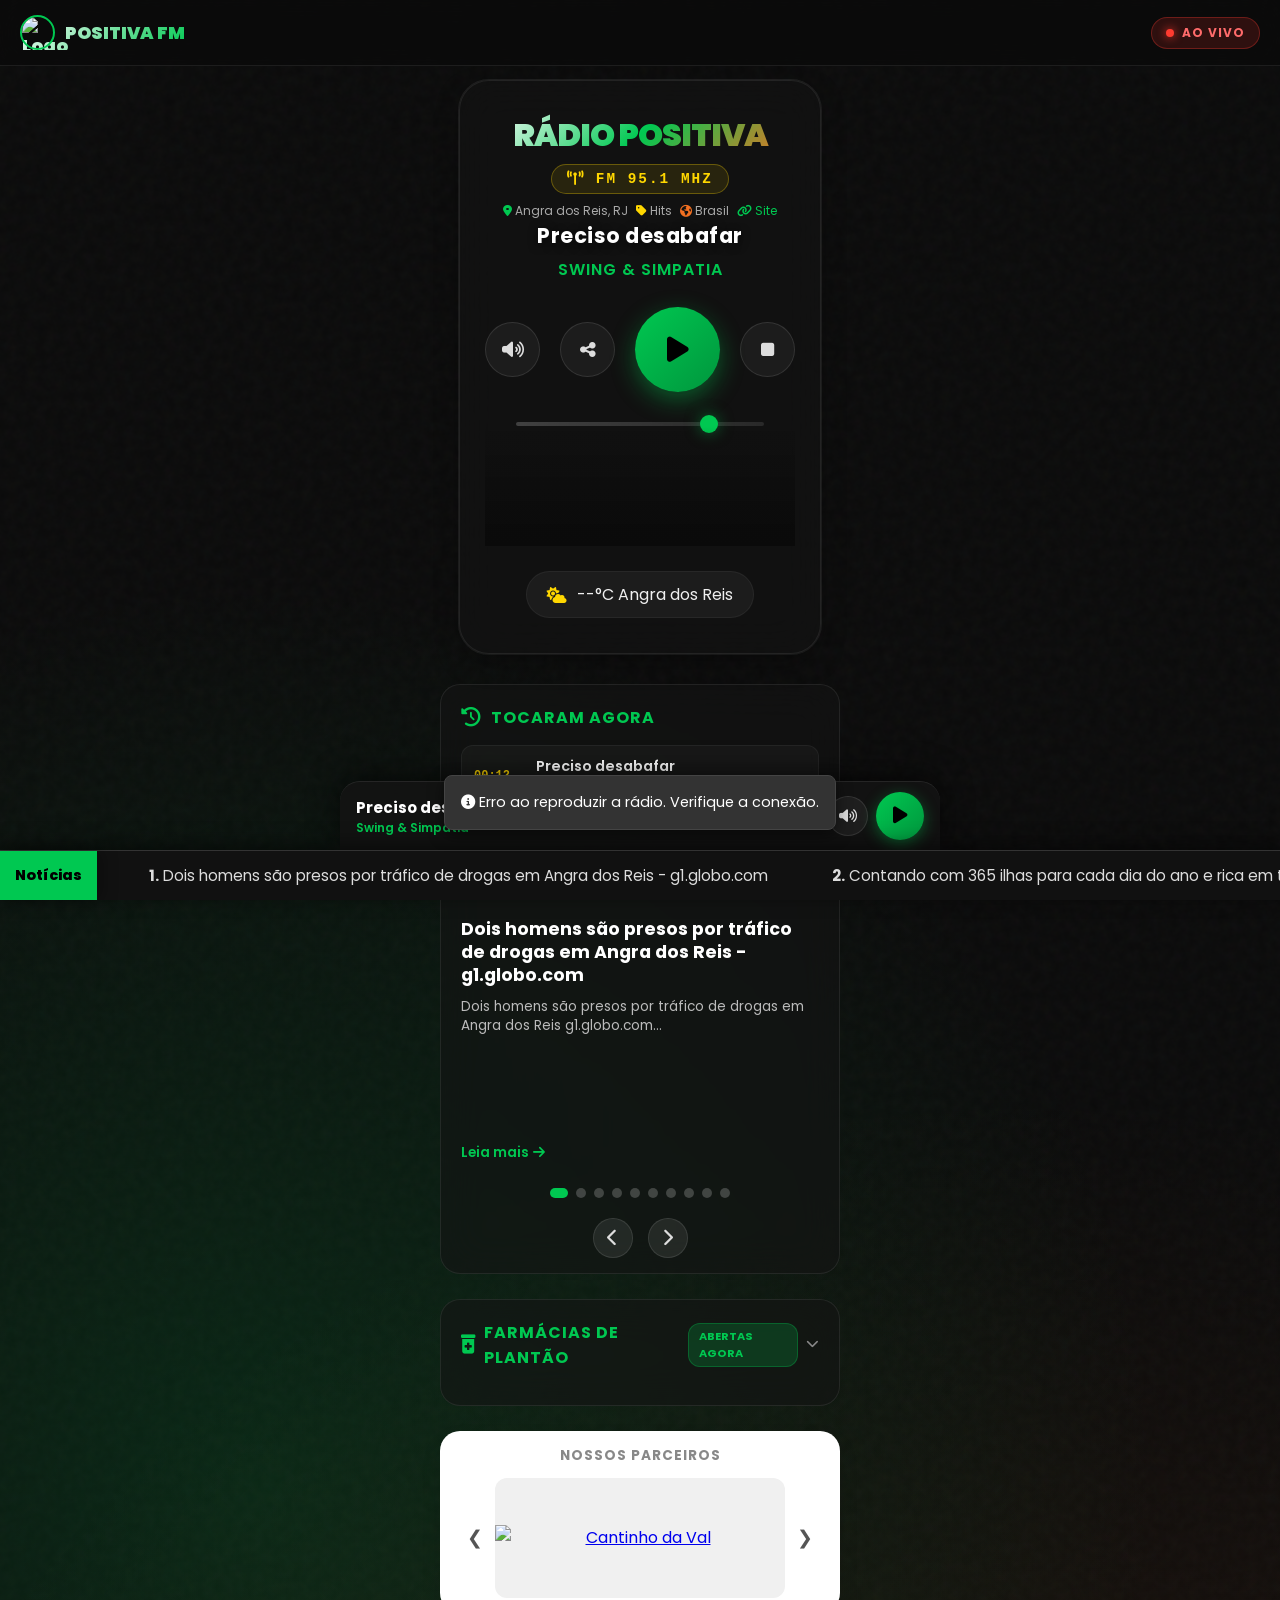
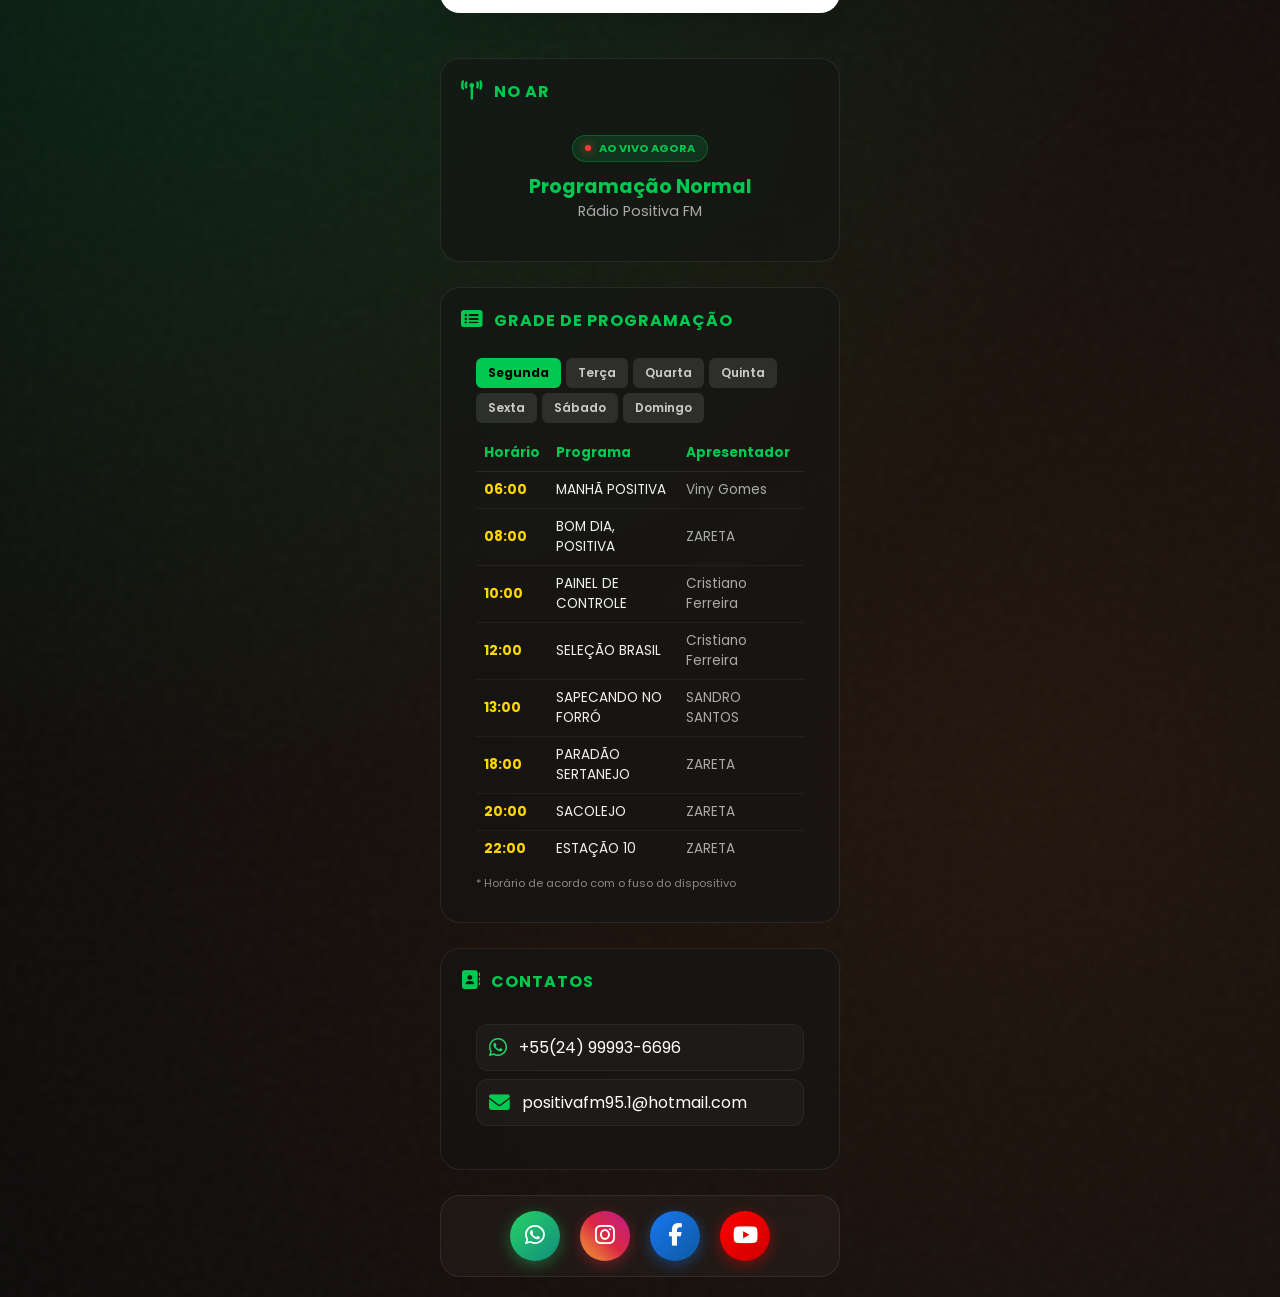
==== index.html @ 473baad6 "Troca stream para sv15.hdradios.net e corrige play/pause" ====
<!DOCTYPE html>
<html lang="pt-BR">
<head>
    <script async src="https://pagead2.googlesyndication.com/pagead/js/adsbygoogle.js?client=ca-pub-3462701549865118"
        crossorigin="anonymous"></script>
    <meta charset="UTF-8">
    <meta name="viewport" content="width=device-width, initial-scale=1.0, maximum-scale=5">
    <title>Positiva FM 95.1 - Rádio Web de Angra dos Reis</title>
    <meta name="description"
        content="Rádio Positiva FM 95.1 - A rádio web de Angra dos Reis. Ouça ao vivo a melhor programação!">
    <meta name="theme-color" content="#00C851">
    <meta property="og:title" content="Rádio Positiva FM 95.1 - Ao Vivo">
    <meta property="og:description" content="Ouça ao vivo a melhor programação de Angra dos Reis!">
    <meta property="og:image"
        content="https://z-cdn-media.chatglm.cn/files/15f2c991-e6bc-41a2-8349-9914600f450f.png?auth_key=1869355792-a1325204be7f460292e9ac09d3a52e2c-0-42c89f57a61c98cd226165cc39932897">
    <meta property="og:type" content="website">
    <meta property="og:locale" content="pt_BR">
    <meta name="twitter:card" content="summary_large_image">
    <meta name="twitter:title" content="Rádio Positiva FM 95.1">
    <meta name="twitter:description" content="Ouça ao vivo a melhor programação de Angra dos Reis!">
    <meta name="twitter:image"
        content="https://z-cdn-media.chatglm.cn/files/15f2c991-e6bc-41a2-8349-9914600f450f.png?auth_key=1869355792-a1325204be7f460292e9ac09d3a52e2c-0-42c89f57a61c98cd226165cc39932897">
    <link rel="preconnect" href="https://sv15.hdradios.net">
    <link rel="preconnect" href="https://cdnjs.cloudflare.com">
    <link rel="preconnect" href="https://fonts.googleapis.com">
    <link rel="stylesheet" href="https://cdnjs.cloudflare.com/ajax/libs/font-awesome/6.4.0/css/all.min.css">
    <link href="https://fonts.googleapis.com/css2?family=Poppins:wght@400;600;700;900&family=Bebas+Neue&display=swap"
        rel="stylesheet">
    <link rel="icon" type="image/png"
        href="https://z-cdn-media.chatglm.cn/files/15f2c991-e6bc-41a2-8349-9914600f450f.png?auth_key=1869355792-a1325204be7f460292e9ac09d3a52e2c-0-42c89f57a61c98cd226165cc39932897">
    <link rel="stylesheet" href="style.css">
</head>
<body>

    <header class="top-header" id="topHeader">
        <div class="header-logo">
            <img src="https://z-cdn-media.chatglm.cn/files/15f2c991-e6bc-41a2-8349-9914600f450f.png?auth_key=1869355792-a1325204be7f460292e9ac09d3a52e2c-0-42c89f57a61c98cd226165cc39932897"
                alt="Logo">
            <span>POSITIVA FM</span>
        </div>
        <div class="header-live" id="headerLive">
            <span class="header-live-dot"></span>
            <span>Ao Vivo</span>
        </div>
    </header>

    <!-- PLAYER -->
    <div id="playerWrapper">
        <div class="radio-container">
            <div class="radio-body">
                <div class="tech-header-container">
                    <h1 class="tech-radio-name">RÁDIO POSITIVA</h1>
                    <div class="tech-frequency"><i class="fas fa-broadcast-tower"></i> FM 95.1 MHz</div>
                    <div
                        style="margin-top:8px;font-size:.75rem;color:#aaa;display:flex;flex-wrap:wrap;justify-content:center;gap:8px">
                        <span><i class="fas fa-map-marker-alt" style="color:var(--primary-color)"></i> Angra dos Reis, RJ</span>
                        <span><i class="fas fa-tag" style="color:var(--secondary-color)"></i> Hits</span>
                        <span><i class="fas fa-globe-americas" style="color:var(--accent-orange)"></i> Brasil</span>
                        <span><a href="http://www.radiopositivafm.com.br/" target="_blank"
                                style="color:var(--primary-color);text-decoration:none"><i class="fas fa-link"></i> Site</a></span>
                    </div>
                </div>
                <div class="song-info">
                    <div class="song-title" id="songTitle">Carregando...</div>
                    <div class="song-artist" id="songArtist">Aguarde um instante</div>
                </div>
                <div class="controls">
                    <button class="btn-control" id="btnMute" title="Mudo" aria-label="Mudo"><i class="fas fa-volume-up"></i></button>
                    <button class="btn-control" id="btnShare" title="Compartilhar" aria-label="Compartilhar"><i class="fas fa-share-alt"></i></button>
                    <button class="btn-control btn-play" id="btnPlayPause" aria-label="Reproduzir/Pausar"><i class="fas fa-play" id="iconPlay"></i></button>
                    <button class="btn-control" id="btnStop" title="Parar" aria-label="Parar"><i class="fas fa-stop"></i></button>
                </div>
                <div class="volume-container">
                    <input type="range" id="volumeSlider" min="0" max="1" step="0.01" value="0.8" aria-label="Volume">
                </div>
                <div class="visualizer-container">
                    <canvas id="visualizer-canvas"></canvas>
                    <div class="viz-overlay"></div>
                </div>
                <div class="weather-widget" id="weather-temp">
                    <i class="fas fa-cloud-sun" style="color: var(--secondary-color);"></i>
                    <span>--°C Angra dos Reis</span>
                </div>
            </div>
        </div>
    </div>

    <!-- FIXED PLAYER -->
    <div id="fixedPlayer">
        <div class="fixedPlayer-info">
            <div class="fixedPlayer-title" id="fixedSongTitle">Carregando...</div>
            <div class="fixedPlayer-artist" id="fixedSongArtist">Aguarde um instante</div>
        </div>
        <div class="fixedPlayer-controls">
            <button class="fixedPlayer-btn" id="fixedBtnMute" title="Mudo" aria-label="Mudo"><i class="fas fa-volume-up"></i></button>
            <button class="fixedPlayer-btn fixedPlayer-play" id="fixedBtnPlay" aria-label="Reproduzir/Pausar"><i class="fas fa-play"></i></button>
        </div>
    </div>

    <!-- HISTÓRICO -->
    <section class="history-section">
        <h3 class="history-title"><i class="fas fa-history"></i> Tocaram Agora</h3>
        <ul class="history-list" id="songHistory">
            <li class="history-item" style="opacity:0.5;justify-content:center;">
                <span style="color:#888;font-size:.85rem;">O histórico aparecerá aqui...</span>
            </li>
        </ul>
    </section>

    <!-- CARROSSEL DE NOTÍCIAS -->
    <section class="news-carousel-section" id="newsCarousel">
        <div class="news-carousel-header">
            <h3><i class="fas fa-newspaper"></i> Últimas Notícias</h3>
            <span style="font-size:.7rem;color:#888;">Angra dos Reis</span>
        </div>
        <div class="news-carousel-wrapper" id="newsCarouselWrapper">
            <div class="news-carousel-track" id="newsCarouselTrack"></div>
        </div>
        <div class="news-carousel-dots" id="newsCarouselDots"></div>
        <div class="news-carousel-controls">
            <button id="newsPrevBtn" aria-label="Anterior"><i class="fas fa-chevron-left"></i></button>
            <button id="newsNextBtn" aria-label="Próximo"><i class="fas fa-chevron-right"></i></button>
        </div>
    </section>

    <!-- FARMÁCIAS DE PLANTÃO -->
    <section class="pharmacy-section" id="pharmacySection">
        <div class="pharmacy-header" id="pharmacyToggle" style="cursor:pointer;user-select:none">
            <h3><i class="fas fa-prescription-bottle-alt"></i> Farmácias de Plantão</h3>
            <div style="display:flex;align-items:center;gap:8px">
                <span class="pharmacy-status-geral" id="pharmacyGeneralStatus">24h</span>
                <i class="fas fa-chevron-down" id="pharmacyArrow" style="font-size:.8rem;color:#888;transition:transform .3s"></i>
            </div>
        </div>
        <div id="pharmacyBody" style="display:none">
            <div style="text-align:center;margin-bottom:12px">
                <button id="pharmacyFilterBtn" style="background:var(--primary-color);color:#000;border:none;padding:8px 20px;border-radius:20px;font-weight:700;font-size:.8rem;cursor:pointer;transition:all .3s;display:inline-flex;align-items:center;gap:8px">
                    <i class="fas fa-filter"></i> Mostrar só abertas
                </button>
            </div>
            <div class="pharmacy-list" id="pharmacyList"></div>
            <div class="pharmacy-map">
                <iframe
                    src="https://www.google.com/maps/embed?pb=!1m16!1m12!1m3!1d117416.4851906417!2d-44.37440110985496!3d-23.006512860371076!2m3!1f0!2f0!3f0!3m2!1i1024!2i768!4f13.1!2m1!1sfarm%C3%A1cias+24h+Angra+dos+Reis!5e0!3m2!1spt-BR!2sbr!4v1"
                    allowfullscreen="" loading="lazy" referrerpolicy="no-referrer-when-downgrade">
                </iframe>
            </div>
            <div class="pharmacy-footer">
                <span><i class="fas fa-clock"></i> Horários podem variar | </span>
                <a href="https://www.google.com/maps/search/farm%C3%A1cias+Angra+dos+Reis" target="_blank">Ver no Google Maps <i class="fas fa-external-link-alt"></i></a>
            </div>
        </div>
    </section>

    <!-- ANÚNCIOS -->
    <section class="section" id="anuncios">
        <h2>Nossos Parceiros</h2>
        <div class="ads-slider-wrapper">
            <button class="slider-btn" id="prevSlide" aria-label="Anúncio anterior">&#10094;</button>
            <div class="ads-slider-container" id="sliderContainer">
                <a href="https://www.instagram.com/restaurantecantinhodaval/" target="_blank"
                    class="ads-slider-item active"><img src="https://www.radiopositivafm.com.br/play/img/val.jpg" alt="Cantinho da Val" loading="lazy"></a>
                <a href="https://sourjnet.com.br/" target="_blank" class="ads-slider-item"><img
                        src="https://www.radiopositivafm.com.br/play/img/net.png" alt="Sourj Net" loading="lazy"></a>
                <a href="https://www.instagram.com/lojasnalin/" target="_blank" class="ads-slider-item"><img
                        src="https://www.radiopositivafm.com.br/play/img/nalin.png" alt="Lojas Nalin"
                        loading="lazy"></a>
                <a href="https://www.facebook.com/casagloborj/" target="_blank" class="ads-slider-item"><img
                        src="https://www.radiopositivafm.com.br/play/img/casaglobo.png" alt="Casa Globo"
                        loading="lazy"></a>
                <a href="https://www.instagram.com/gipoiaescolanautica/" target="_blank" class="ads-slider-item"><img
                        src="https://www.radiopositivafm.com.br/play/img/gipoia.png" alt="Gipoia Escola Nautica" loading="lazy"></a>
            </div>
            <button class="slider-btn" id="nextSlide" aria-label="Próximo anúncio">&#10095;</button>
        </div>
    </section>

    <!-- PROGRAMAÇÃO NO AR -->
    <section class="history-section" style="margin-top:20px">
        <h3 class="history-title"><i class="fas fa-broadcast-tower"></i> No ar</h3>
        <div style="padding:15px;text-align:center">
            <div class="onair-badge">
                <span class="header-live-dot"
                    style="display:inline-block;width:6px;height:6px;background:#ff3b30;border-radius:50%;animation:pulseRed 1.5s infinite;box-shadow:0 0 10px #ff3b30;margin-right:6px;vertical-align:middle"></span>
                Ao vivo agora
            </div>
            <div id="onairProgram" style="color:var(--primary-color);font-size:1.2rem;font-weight:700">---</div>
            <div id="onairPresenter" style="color:#aaa;font-size:.9rem">---</div>
            <div id="onairTime" style="color:#888;font-size:.8rem;margin-top:4px">---</div>
        </div>
    </section>

    <!-- GRADE -->
    <section class="history-section">
        <h3 class="history-title"><i class="fas fa-list-alt"></i> Grade de programação</h3>
        <div style="padding:10px 15px">
            <div style="display:flex;gap:5px;flex-wrap:wrap;margin-bottom:12px" id="scheduleTabs">
                <button class="sch-tab active" data-day="seg">Segunda</button>
                <button class="sch-tab" data-day="ter">Terça</button>
                <button class="sch-tab" data-day="qua">Quarta</button>
                <button class="sch-tab" data-day="qui">Quinta</button>
                <button class="sch-tab" data-day="sex">Sexta</button>
                <button class="sch-tab" data-day="sab">Sábado</button>
                <button class="sch-tab" data-day="dom">Domingo</button>
            </div>
            <div id="scheduleContent" style="overflow-x:auto;font-size:.85rem"></div>
            <p style="color:#888;font-size:.7rem;margin-top:8px">* Horário de acordo com o fuso do dispositivo</p>
        </div>
    </section>

    <!-- CONTATOS -->
    <section class="history-section">
        <h3 class="history-title"><i class="fas fa-address-book"></i> Contatos</h3>
        <div style="padding:15px">
            <a href="https://api.whatsapp.com/send?phone=5524999936696" target="_blank" class="contact-link wa">
                <i class="fab fa-whatsapp" style="color:#25D366;font-size:1.3rem"></i>
                <span>+55(24) 99993-6696</span>
            </a>
            <a href="mailto:positivafm95.1@hotmail.com" target="_blank" class="contact-link mail">
                <i class="fas fa-envelope" style="color:var(--primary-color);font-size:1.3rem"></i>
                <span>positivafm95.1@hotmail.com</span>
            </a>
        </div>
    </section>

    <!-- BARRA INFERIOR DE NOTÍCIAS (TICKER) -->
    <div class="news-bar-container">
        <div class="news-label">Notícias</div>
        <div class="ticker-wrapper">
            <div class="ticker-move" id="newsTickerContent">Carregando...</div>
        </div>
    </div>

    <!-- MODAIS -->
    <div id="newsModal" class="modal-overlay">
        <div class="modal-content">
            <span class="close-modal">&times;</span>
            <h2 id="modalTitle" class="modal-news-title"></h2>
            <div id="modalDesc" class="modal-news-desc"></div>
            <a id="modalLink" href="#" target="_blank" class="btn-read-more">Ler matéria completa</a>
        </div>
    </div>

    <div id="weatherModal" class="modal-overlay">
        <div class="modal-content">
            <span class="close-modal">&times;</span>
            <div class="w-title-header">Previsão da Semana</div>
            <div id="weatherList" class="weather-list"></div>
        </div>
    </div>

    <div id="toast"><i class="fas fa-info-circle"></i> <span></span></div>

    <!-- REDES SOCIAIS -->
    <div class="social-bar">
        <a href="https://chat.whatsapp.com/IdPUCAuIlMnFU5PC9D8dvR?mode=ac_t" target="_blank"
            class="social-btn social-whatsapp" title="Grupo de Ouvintes WhatsApp" aria-label="WhatsApp"><i class="fab fa-whatsapp"></i></a>
        <a href="https://www.instagram.com/positivafm95" target="_blank" class="social-btn social-instagram"
            title="Instagram" aria-label="Instagram"><i class="fab fa-instagram"></i></a>
        <a href="https://www.facebook.com/positivafm95" target="_blank" class="social-btn social-facebook"
            title="Facebook" aria-label="Facebook"><i class="fab fa-facebook-f"></i></a>
        <a href="https://www.youtube.com/@positivafm95" target="_blank" class="social-btn social-youtube"
            title="YouTube" aria-label="YouTube"><i class="fab fa-youtube"></i></a>
    </div>

    <script src="script.js"></script>
</body>
</html>
---- style.css ----
:root {
    --primary-color: #00C851;
    --primary-dark: #00963d;
    --secondary-color: #FFD700;
    --accent-orange: #f37021;
    --bg-color: #0a0a0a;
    --panel-bg: #1a1a1a;
    --text-color: #f0f0f0;
    --news-bar-bg: #111;
    --glass-border: rgba(255, 255, 255, 0.08);
    --shadow-soft: 0 10px 30px -10px rgba(0, 0, 0, 0.5);
    --popup-accent: #ff6b2c;
    --popup-accent-light: #ffb347
}

html { scroll-behavior: smooth }

* {
    margin: 0;
    padding: 0;
    box-sizing: border-box;
    font-family: 'Poppins', sans-serif;
    -webkit-tap-highlight-color: transparent
}

body {
    background-color: var(--bg-color);
    background-image: radial-gradient(circle at 20% 50%, rgba(0, 200, 81, 0.15) 0%, transparent 50%), radial-gradient(circle at 80% 80%, rgba(243, 112, 33, 0.1) 0%, transparent 50%), url("data:image/svg+xml,%3Csvg viewBox='0 0 200 200' xmlns='http://www.w3.org/2000/svg'%3E%3Cfilter id='noiseFilter'%3E%3CfeTurbulence type='fractalNoise' baseFrequency='0.65' numOctaves='3' stitchTiles='stitch'/%3E%3C/filter%3E%3Crect width='100%25' height='100%25' filter='url(%23noiseFilter)' opacity='0.03'/%3E%3C/svg%3E");
    color: var(--text-color);
    display: flex;
    flex-direction: column;
    align-items: center;
    min-height: 100vh;
    padding: 20px;
    padding-top: 80px;
    padding-bottom: 70px;
    overflow-x: hidden
}

.top-header {
    position: fixed;
    top: 0;
    left: 0;
    width: 100%;
    padding: 15px 20px;
    background: rgba(10, 10, 10, 0.7);
    backdrop-filter: blur(15px);
    -webkit-backdrop-filter: blur(15px);
    z-index: 1000;
    display: flex;
    justify-content: space-between;
    align-items: center;
    transition: all .3s ease;
    border-bottom: 1px solid var(--glass-border)
}

.top-header.scrolled {
    background: rgba(10, 10, 10, 0.95);
    padding: 10px 20px;
    box-shadow: 0 5px 20px rgba(0, 0, 0, 0.5)
}

.header-logo {
    display: flex;
    align-items: center;
    gap: 10px;
    font-weight: 900;
    font-size: 1.1rem;
    background: linear-gradient(135deg, #fff 0%, var(--primary-color) 100%);
    -webkit-background-clip: text;
    -webkit-text-fill-color: transparent
}

.header-logo img {
    width: 35px;
    height: 35px;
    border-radius: 50%;
    border: 2px solid var(--primary-color)
}

.header-live {
    display: flex;
    align-items: center;
    gap: 8px;
    background: rgba(255, 59, 48, 0.15);
    border: 1px solid rgba(255, 59, 48, 0.3);
    padding: 6px 14px;
    border-radius: 20px;
    font-size: .75rem;
    font-weight: 700;
    color: #ff6b6b;
    text-transform: uppercase;
    letter-spacing: 1px
}

.header-live-dot {
    width: 8px;
    height: 8px;
    background: #ff3b30;
    border-radius: 50%;
    animation: pulseRed 1.5s infinite;
    box-shadow: 0 0 10px #ff3b30
}

@keyframes fadeInUp {
    from { opacity: 0; transform: translateY(30px) }
    to { opacity: 1; transform: translateY(0) }
}

@keyframes fadeInScale {
    from { opacity: 0; transform: scale(0.9) }
    to { opacity: 1; transform: scale(1) }
}

@keyframes pulseRed {
    0%, 100% { transform: scale(1); opacity: 1 }
    50% { transform: scale(1.05); opacity: .8 }
}

@keyframes rippleEffect {
    0% { transform: scale(0); opacity: 1 }
    100% { transform: scale(2); opacity: 0 }
}

.visualizer-container {
    width: 100%;
    max-width: 500px;
    height: 120px;
    position: relative;
    margin-bottom: 10px;
    display: flex;
    align-items: flex-end;
    justify-content: center
}

#visualizer-canvas {
    width: 100%;
    height: 100%;
    position: absolute;
    bottom: 0;
    left: 0;
    z-index: 1
}

.viz-overlay {
    position: absolute;
    bottom: 0;
    left: 0;
    width: 100%;
    height: 100%;
    background: linear-gradient(to top, rgba(10, 10, 10, 1) 0%, transparent 100%);
    z-index: 2;
    pointer-events: none
}

.social-bar {
    width: 100%;
    max-width: 400px;
    display: flex;
    justify-content: center;
    gap: 20px;
    margin-bottom: 25px;
    padding: 15px;
    background: rgba(255, 255, 255, 0.03);
    border-radius: 20px;
    border: 1px solid var(--glass-border);
    backdrop-filter: blur(10px);
    z-index: 10;
    animation: fadeInUp 1.2s ease-out .4s backwards
}

.social-btn {
    width: 50px;
    height: 50px;
    border-radius: 50%;
    display: flex;
    align-items: center;
    justify-content: center;
    text-decoration: none;
    font-size: 1.4rem;
    transition: all .3s cubic-bezier(.4, 0, .2, 1);
    position: relative;
    overflow: hidden
}

.social-btn::before {
    content: '';
    position: absolute;
    top: 50%;
    left: 50%;
    width: 0;
    height: 0;
    background: rgba(255, 255, 255, 0.2);
    border-radius: 50%;
    transform: translate(-50%, -50%);
    transition: width .6s, height .6s
}

.social-btn:hover::before {
    width: 100%;
    height: 100%
}

.social-btn:hover {
    transform: translateY(-5px) scale(1.1)
}

.social-whatsapp {
    background: linear-gradient(135deg, #25D366 0%, #128C7E 100%);
    color: #fff;
    box-shadow: 0 4px 15px rgba(37, 211, 102, 0.4)
}

.social-instagram {
    background: linear-gradient(45deg, #f09433 0%, #e6683c 25%, #dc2743 50%, #cc2366 75%, #bc1888 100%);
    color: #fff;
    box-shadow: 0 4px 15px rgba(220, 39, 67, 0.4)
}

.social-facebook {
    background: linear-gradient(135deg, #1877F2 0%, #0d5aa0 100%);
    color: #fff;
    box-shadow: 0 4px 15px rgba(24, 119, 242, 0.4)
}

.social-youtube {
    background: linear-gradient(135deg, #FF0000 0%, #cc0000 100%);
    color: #fff;
    box-shadow: 0 4px 15px rgba(255, 0, 0, 0.4)
}

.radio-container {
    width: 100%;
    max-width: 400px;
    background: rgba(20, 20, 20, 0.6);
    backdrop-filter: blur(20px);
    -webkit-backdrop-filter: blur(20px);
    border-radius: 30px;
    box-shadow: var(--shadow-soft), 0 0 0 1px var(--glass-border);
    overflow: hidden;
    position: relative;
    z-index: 10;
    border: 1px solid var(--glass-border);
    margin-bottom: 30px;
    animation: fadeInUp .8s ease-out;
    transition: all .3s ease
}

.radio-body {
    padding: 30px 25px 35px 25px;
    text-align: center
}

#fixedPlayer {
    position: fixed;
    bottom: 50px;
    left: 50%;
    transform: translateX(-50%) translateY(100%);
    z-index: 998;
    background: rgba(20, 20, 20, 0.95);
    backdrop-filter: blur(20px);
    -webkit-backdrop-filter: blur(20px);
    border-top: 1px solid var(--glass-border);
    padding: 10px 16px;
    display: flex;
    align-items: center;
    gap: 12px;
    opacity: 0;
    transition: transform .35s cubic-bezier(.4, 0, .2, 1), opacity .35s ease;
    pointer-events: none;
    max-width: 600px;
    width: 94%;
    border-radius: 20px 20px 0 0;
    box-shadow: 0 -5px 30px rgba(0, 0, 0, 0.6);
    visibility: hidden
}

#fixedPlayer.visible {
    transform: translateX(-50%) translateY(0);
    opacity: 1;
    pointer-events: auto;
    visibility: visible
}

#fixedPlayer .fixedPlayer-info {
    flex: 1;
    min-width: 0
}

#fixedPlayer .fixedPlayer-title {
    font-size: .95rem;
    font-weight: 700;
    color: #fff;
    white-space: nowrap;
    overflow: hidden;
    text-overflow: ellipsis
}

#fixedPlayer .fixedPlayer-artist {
    font-size: .75rem;
    color: var(--primary-color);
    font-weight: 600;
    white-space: nowrap;
    overflow: hidden;
    text-overflow: ellipsis
}

#fixedPlayer .fixedPlayer-controls {
    display: flex;
    align-items: center;
    gap: 8px;
    flex-shrink: 0
}

#fixedPlayer .fixedPlayer-btn {
    background: rgba(255, 255, 255, 0.05);
    border: 1px solid rgba(255, 255, 255, 0.1);
    color: #ddd;
    cursor: pointer;
    width: 40px;
    height: 40px;
    border-radius: 50%;
    display: flex;
    align-items: center;
    justify-content: center;
    transition: all .2s ease;
    outline: none;
    font-size: .9rem
}

#fixedPlayer .fixedPlayer-btn:hover {
    background: rgba(255, 255, 255, 0.15);
    color: #fff;
    transform: scale(1.1)
}

#fixedPlayer .fixedPlayer-play {
    width: 48px;
    height: 48px;
    background: linear-gradient(135deg, var(--primary-color) 0%, var(--primary-dark) 100%);
    color: #000;
    font-size: 1.2rem;
    box-shadow: 0 4px 15px rgba(0, 200, 81, 0.4);
    border: none
}

.tech-radio-name {
    font-size: 2rem;
    font-weight: 900;
    letter-spacing: -1px;
    background: linear-gradient(135deg, #fff 0%, var(--primary-color) 50%, var(--accent-orange) 100%);
    -webkit-background-clip: text;
    -webkit-text-fill-color: transparent;
    margin-bottom: 5px;
    text-transform: uppercase
}

.tech-frequency {
    font-family: 'Courier New', monospace;
    font-size: .9rem;
    font-weight: 700;
    color: var(--secondary-color);
    background: rgba(255, 215, 0, 0.1);
    border: 1px solid rgba(255, 215, 0, 0.3);
    padding: 6px 15px;
    border-radius: 20px;
    display: inline-block;
    letter-spacing: 2px;
    text-transform: uppercase
}

.song-info {
    margin-bottom: 25px;
    min-height: 60px
}

.song-title {
    font-size: 1.3rem;
    font-weight: 700;
    margin-bottom: 6px;
    color: #fff;
    text-shadow: 0 2px 10px rgba(0, 0, 0, 0.5);
    letter-spacing: .5px
}

.song-artist {
    font-size: 1rem;
    color: var(--primary-color);
    font-weight: 600;
    text-transform: uppercase;
    letter-spacing: 1px
}

.controls {
    display: flex;
    justify-content: center;
    align-items: center;
    gap: 20px;
    margin-bottom: 30px
}

.btn-control {
    background: rgba(255, 255, 255, 0.05);
    border: 1px solid rgba(255, 255, 255, 0.1);
    color: #ddd;
    cursor: pointer;
    width: 55px;
    height: 55px;
    border-radius: 50%;
    display: flex;
    align-items: center;
    justify-content: center;
    transition: all .3s ease;
    outline: none;
    font-size: 1.1rem
}

.btn-control:hover {
    background: rgba(255, 255, 255, 0.15);
    color: #fff;
    transform: scale(1.1);
    border-color: rgba(255, 255, 255, 0.3)
}

.btn-control:active {
    transform: scale(.95)
}

.btn-play {
    width: 85px;
    height: 85px;
    background: linear-gradient(135deg, var(--primary-color) 0%, var(--primary-dark) 100%);
    color: #000;
    font-size: 1.8rem;
    box-shadow: 0 8px 25px rgba(0, 200, 81, 0.4);
    border: none;
    position: relative;
    overflow: hidden
}

.btn-play::after {
    content: '';
    position: absolute;
    top: -50%;
    left: -50%;
    width: 200%;
    height: 200%;
    background: linear-gradient(45deg, transparent, rgba(255, 255, 255, 0.3), transparent);
    transform: rotate(45deg);
    transition: all .5s;
    opacity: 0
}

.btn-play:hover::after {
    opacity: 1;
    left: 100%
}

.btn-play::before {
    content: '';
    position: absolute;
    inset: 0;
    border-radius: 50%;
    background: rgba(255, 255, 255, 0.4);
    transform: scale(0);
    opacity: 0
}

.btn-play.ripple::before {
    animation: rippleEffect .8s ease-out
}

.btn-play:hover {
    background: linear-gradient(135deg, var(--primary-dark) 0%, var(--primary-color) 100%);
    box-shadow: 0 8px 30px rgba(0, 200, 81, 0.6);
    transform: scale(1.05)
}

.volume-container {
    width: 80%;
    margin: 0 auto;
    display: flex;
    align-items: center;
    gap: 12px
}

input[type=range] {
    -webkit-appearance: none;
    width: 100%;
    background: transparent
}

input[type=range]::-webkit-slider-thumb {
    -webkit-appearance: none;
    height: 18px;
    width: 18px;
    border-radius: 50%;
    background: var(--primary-color);
    cursor: pointer;
    margin-top: -7px;
    box-shadow: 0 0 15px rgba(0, 200, 81, 0.5);
    transition: transform .2s
}

input[type=range]::-webkit-slider-thumb:hover {
    transform: scale(1.2)
}

input[type=range]::-webkit-slider-runnable-track {
    width: 100%;
    height: 4px;
    cursor: pointer;
    background: linear-gradient(to right, rgba(255, 255, 255, 0.2), rgba(255, 255, 255, 0.1));
    border-radius: 2px
}

.history-section {
    width: 100%;
    max-width: 400px;
    background: rgba(20, 20, 20, 0.6);
    backdrop-filter: blur(20px);
    border-radius: 20px;
    padding: 20px;
    margin-bottom: 25px;
    border: 1px solid var(--glass-border);
    animation: fadeInUp 1s ease-out .3s backwards
}

.history-title {
    display: flex;
    align-items: center;
    gap: 10px;
    color: var(--primary-color);
    font-size: 1rem;
    font-weight: 700;
    margin-bottom: 15px;
    text-transform: uppercase;
    letter-spacing: 1px
}

.history-title i {
    font-size: 1.2rem
}

.history-list {
    list-style: none;
    display: flex;
    flex-direction: column;
    gap: 10px
}

.history-item {
    display: flex;
    align-items: center;
    gap: 12px;
    padding: 10px 12px;
    background: rgba(255, 255, 255, 0.03);
    border-radius: 12px;
    border: 1px solid rgba(255, 255, 255, 0.05);
    transition: all .3s;
    animation: fadeInScale .4s ease-out
}

.history-item:hover {
    background: rgba(255, 255, 255, 0.06);
    transform: translateX(5px);
    border-color: rgba(0, 200, 81, 0.3)
}

.history-time {
    font-family: 'Courier New', monospace;
    font-size: .75rem;
    color: var(--secondary-color);
    min-width: 50px;
    font-weight: 700
}

.history-info {
    flex: 1;
    overflow: hidden
}

.history-song {
    font-size: .9rem;
    font-weight: 600;
    color: #fff;
    white-space: nowrap;
    overflow: hidden;
    text-overflow: ellipsis
}

.history-artist {
    font-size: .75rem;
    color: #888;
    white-space: nowrap;
    overflow: hidden;
    text-overflow: ellipsis
}

.weather-widget {
    margin-top: 25px;
    display: flex;
    align-items: center;
    justify-content: center;
    gap: 10px;
    font-size: 1rem;
    background: rgba(255, 255, 255, 0.05);
    padding: 10px 20px;
    border-radius: 25px;
    width: fit-content;
    margin-left: auto;
    margin-right: auto;
    cursor: pointer;
    transition: all .3s;
    border: 1px solid rgba(255, 255, 255, 0.05)
}

.weather-widget:hover {
    background: rgba(255, 255, 255, 0.1);
    transform: translateY(-2px);
    border-color: rgba(255, 255, 255, 0.2)
}

#anuncios {
    width: 100%;
    max-width: 400px;
    background: #ffffff;
    border-radius: 20px;
    padding: 15px;
    margin-bottom: 25px;
    text-align: center;
    box-shadow: 0 10px 20px rgba(0, 0, 0, 0.1);
    animation: fadeInUp 1s ease-out .2s backwards
}

#anuncios h2 {
    font-size: .85rem;
    color: #888;
    margin-bottom: 12px;
    text-transform: uppercase;
    letter-spacing: 1px
}

.ads-slider-wrapper {
    position: relative;
    display: flex;
    align-items: center;
    justify-content: space-between
}

.ads-slider-container {
    flex: 1;
    overflow: hidden;
    border-radius: 12px;
    background: #f0f0f0;
    min-height: 120px;
    display: flex;
    align-items: center;
    justify-content: center
}

.ads-slider-item {
    width: 100%;
    opacity: 0;
    transition: opacity .5s ease-in-out, transform .5s ease;
    position: absolute;
    transform: scale(.95);
    pointer-events: none
}

.ads-slider-item.active {
    opacity: 1;
    position: relative;
    transform: scale(1);
    pointer-events: auto
}

.ads-slider-item img {
    width: 100%;
    height: auto;
    max-height: 100px;
    object-fit: contain;
    display: block
}

.slider-btn {
    background: transparent;
    border: none;
    font-size: 1.2rem;
    cursor: pointer;
    padding: 12px;
    border-radius: 50%;
    color: #555;
    transition: .2s;
    z-index: 5
}

.slider-btn:hover {
    color: var(--primary-color);
    background: #f0f0f0
}

.news-bar-container {
    position: fixed;
    bottom: 0;
    left: 0;
    width: 100%;
    height: 50px;
    background: var(--news-bar-bg);
    display: flex;
    align-items: center;
    z-index: 2000;
    border-top: 1px solid #333;
    box-shadow: 0 -5px 20px rgba(0, 0, 0, 0.5)
}

.news-label {
    background: var(--primary-color);
    color: #000;
    height: 100%;
    display: flex;
    align-items: center;
    font-weight: 800;
    z-index: 2001;
    font-size: .9rem;
    box-shadow: 5px 0 15px rgba(0, 0, 0, 0.3);
    padding: 0 15px
}

.ticker-wrapper {
    flex: 1;
    overflow: hidden;
    position: relative;
    height: 100%;
    display: flex;
    align-items: center;
    cursor: pointer
}

.ticker-move {
    display: inline-block;
    white-space: nowrap;
    animation: ticker-scroll 250s linear infinite;
    padding-left: 20px
}

.ticker-wrapper:hover .ticker-move {
    animation-play-state: paused
}

.ticker-item {
    display: inline-block;
    padding: 0 2rem;
    color: #ddd;
    text-decoration: none;
    font-size: .95rem;
    transition: color .2s;
    cursor: pointer
}

.ticker-item:hover {
    color: var(--primary-color);
    text-decoration: underline
}

@keyframes ticker-scroll {
    0% { transform: translateX(0) }
    100% { transform: translateX(-100%) }
}

.modal-overlay {
    display: none;
    position: fixed;
    z-index: 5000;
    left: 0;
    top: 0;
    width: 100%;
    height: 100%;
    background-color: rgba(0, 0, 0, 0.8);
    backdrop-filter: blur(5px);
    align-items: center;
    justify-content: center;
    opacity: 0;
    transition: opacity .3s ease
}

.modal-overlay.open {
    display: flex;
    opacity: 1
}

.modal-content {
    background: #1e1e1e;
    border: 1px solid #333;
    width: 90%;
    max-width: 500px;
    border-radius: 20px;
    padding: 25px;
    position: relative;
    box-shadow: 0 20px 50px rgba(0, 0, 0, 0.8);
    transform: translateY(20px);
    transition: transform .3s ease
}

.modal-overlay.open .modal-content {
    transform: translateY(0)
}

.close-modal {
    position: absolute;
    top: 15px;
    right: 15px;
    color: #888;
    font-size: 24px;
    font-weight: bold;
    cursor: pointer;
    transition: .2s;
    background: none;
    border: none;
    padding: 5px
}

.close-modal:hover {
    color: #fff
}

.modal-news-title {
    font-size: 1.2rem;
    color: var(--primary-color);
    margin-bottom: 15px;
    line-height: 1.3
}

.modal-news-desc {
    font-size: .95rem;
    color: #ccc;
    line-height: 1.5;
    margin-bottom: 20px;
    max-height: 200px;
    overflow-y: auto
}

.btn-read-more {
    display: block;
    width: 100%;
    padding: 12px;
    background: var(--primary-color);
    color: #000;
    text-align: center;
    border-radius: 10px;
    text-decoration: none;
    font-weight: bold;
    transition: .2s
}

.btn-read-more:hover {
    opacity: .9
}

.weather-list {
    display: flex;
    flex-direction: column;
    gap: 8px;
    margin-top: 15px
}

.weather-day-row {
    display: flex;
    justify-content: space-between;
    align-items: center;
    background: rgba(255, 255, 255, 0.05);
    padding: 12px 15px;
    border-radius: 12px
}

.w-info {
    display: flex;
    flex-direction: column
}

.w-day-name {
    font-weight: 800;
    color: #fff;
    font-size: .95rem
}

.w-date {
    font-size: .75rem;
    color: #888
}

.w-icon {
    width: 40px;
    text-align: center;
    color: var(--secondary-color);
    font-size: 1.2rem
}

.w-temp {
    color: #ccc;
    font-family: 'Courier New', monospace;
    font-weight: bold
}

.w-title-header {
    color: var(--primary-color);
    text-align: center;
    font-size: 1.3rem;
    margin-bottom: 15px;
    font-weight: bold;
    text-transform: uppercase;
    letter-spacing: 1px
}

#toast {
    visibility: hidden;
    min-width: 280px;
    background-color: #333;
    color: #fff;
    text-align: center;
    border-radius: 8px;
    padding: 16px;
    position: fixed;
    z-index: 3000;
    bottom: 70px;
    left: 50%;
    transform: translateX(-50%);
    box-shadow: 0 5px 15px rgba(0, 0, 0, 0.5);
    border: 1px solid #444;
    font-size: .9rem
}

#toast.show {
    visibility: visible;
    animation: fadein .5s, fadeout .5s 2.5s
}

.news-carousel-section {
    width: 100%;
    max-width: 400px;
    margin-bottom: 25px;
    border-radius: 20px;
    overflow: hidden;
    background: rgba(20, 20, 20, 0.6);
    backdrop-filter: blur(20px);
    border: 1px solid var(--glass-border);
    animation: fadeInUp 1s ease-out .3s backwards
}

.news-carousel-header {
    padding: 15px 20px 0 20px;
    display: flex;
    align-items: center;
    justify-content: space-between
}

.news-carousel-header h3 {
    font-size: 1rem;
    font-weight: 700;
    color: var(--primary-color);
    text-transform: uppercase;
    letter-spacing: 1px;
    display: flex;
    align-items: center;
    gap: 8px
}

.news-carousel-header i {
    font-size: 1.2rem
}

.news-carousel-wrapper {
    position: relative;
    overflow: hidden;
    touch-action: pan-y;
    user-select: none;
    padding-bottom: 10px
}

.news-carousel-track {
    display: flex;
    transition: transform .5s cubic-bezier(.25, .46, .45, .94);
    will-change: transform
}

.news-carousel-slide {
    flex: 0 0 100%;
    padding: 15px 20px;
    display: flex;
    flex-direction: column;
    gap: 10px;
    min-height: 180px
}

.news-carousel-slide img {
    width: 100%;
    max-height: 150px;
    object-fit: cover;
    border-radius: 12px;
    background: #222
}

.news-carousel-slide h4 {
    font-size: 1.1rem;
    font-weight: 700;
    color: #fff;
    line-height: 1.3;
    margin: 0
}

.news-carousel-slide p {
    font-size: .85rem;
    color: #bbb;
    line-height: 1.4;
    margin: 0;
    display: -webkit-box;
    -webkit-line-clamp: 2;
    -webkit-box-orient: vertical;
    overflow: hidden
}

.news-carousel-slide .leia-mais {
    color: var(--primary-color);
    font-weight: 600;
    font-size: .85rem;
    text-decoration: none;
    display: inline-flex;
    align-items: center;
    gap: 4px;
    margin-top: auto;
    align-self: flex-start;
    transition: .2s
}

.news-carousel-slide .leia-mais:hover {
    color: #fff
}

.news-carousel-controls {
    display: flex;
    justify-content: center;
    gap: 15px;
    padding: 8px 0 15px 0
}

.news-carousel-controls button {
    background: rgba(255, 255, 255, 0.08);
    border: 1px solid rgba(255, 255, 255, 0.1);
    color: #ddd;
    width: 40px;
    height: 40px;
    border-radius: 50%;
    cursor: pointer;
    font-size: 1.1rem;
    transition: .2s;
    display: flex;
    align-items: center;
    justify-content: center
}

.news-carousel-controls button:hover {
    background: rgba(255, 255, 255, 0.2);
    color: #fff;
    transform: scale(1.05)
}

.news-carousel-dots {
    display: flex;
    justify-content: center;
    gap: 8px;
    padding-bottom: 12px
}

.news-carousel-dots span {
    width: 10px;
    height: 10px;
    border-radius: 50%;
    background: rgba(255, 255, 255, 0.2);
    transition: .3s;
    cursor: pointer
}

.news-carousel-dots span.active {
    background: var(--primary-color);
    width: 18px;
    border-radius: 5px
}

.pharmacy-section {
    width: 100%;
    max-width: 400px;
    background: rgba(20, 20, 20, 0.6);
    backdrop-filter: blur(20px);
    border-radius: 20px;
    padding: 20px;
    margin-bottom: 25px;
    border: 1px solid var(--glass-border);
    animation: fadeInUp 1s ease-out .3s backwards
}

.pharmacy-header {
    display: flex;
    align-items: center;
    justify-content: space-between;
    margin-bottom: 15px
}

.pharmacy-header h3 {
    font-size: 1rem;
    font-weight: 700;
    color: var(--primary-color);
    text-transform: uppercase;
    letter-spacing: 1px;
    display: flex;
    align-items: center;
    gap: 8px
}

.pharmacy-header h3 i {
    font-size: 1.2rem
}

.pharmacy-status-geral {
    font-size: .7rem;
    padding: 4px 10px;
    border-radius: 12px;
    font-weight: 700;
    text-transform: uppercase
}

.pharmacy-status-geral.open {
    background: rgba(0, 200, 81, 0.2);
    color: var(--primary-color);
    border: 1px solid rgba(0, 200, 81, 0.3)
}

.pharmacy-status-geral.closed {
    background: rgba(255, 59, 48, 0.15);
    color: #ff6b6b;
    border: 1px solid rgba(255, 59, 48, 0.3)
}

.pharmacy-list {
    display: flex;
    flex-direction: column;
    gap: 10px;
    margin-bottom: 15px
}

.pharmacy-item {
    display: flex;
    align-items: center;
    gap: 12px;
    padding: 12px;
    background: rgba(255, 255, 255, 0.03);
    border-radius: 12px;
    border: 1px solid rgba(255, 255, 255, 0.05);
    transition: all .3s;
    cursor: pointer;
    position: relative
}

.pharmacy-item:hover {
    background: rgba(255, 255, 255, 0.06);
    border-color: rgba(0, 200, 81, 0.3);
    transform: translateX(5px)
}

.pharmacy-item .p-icon {
    width: 40px;
    height: 40px;
    border-radius: 50%;
    display: flex;
    align-items: center;
    justify-content: center;
    font-size: 1.1rem;
    flex-shrink: 0;
    background: rgba(0, 200, 81, 0.15);
    color: var(--primary-color)
}

.pharmacy-item .p-info {
    flex: 1;
    min-width: 0
}

.pharmacy-item .p-name {
    font-size: .9rem;
    font-weight: 700;
    color: #fff;
    display: flex;
    align-items: center;
    gap: 6px
}

.pharmacy-item .p-name .p-badge {
    font-size: .6rem;
    padding: 2px 6px;
    border-radius: 8px;
    font-weight: 700;
    text-transform: uppercase
}

.p-badge.p-24h {
    background: rgba(255, 215, 0, 0.2);
    color: var(--secondary-color);
    border: 1px solid rgba(255, 215, 0, 0.3)
}

.p-badge.p-22h {
    background: rgba(243, 112, 33, 0.2);
    color: var(--accent-orange);
    border: 1px solid rgba(243, 112, 33, 0.3)
}

.pharmacy-item .p-address {
    font-size: .75rem;
    color: #888;
    white-space: nowrap;
    overflow: hidden;
    text-overflow: ellipsis
}

.pharmacy-item .p-phone {
    font-size: .7rem;
    color: var(--primary-color);
    font-weight: 600
}

.pharmacy-item .p-status {
    font-size: .65rem;
    font-weight: 700;
    padding: 3px 8px;
    border-radius: 8px;
    flex-shrink: 0;
    text-transform: uppercase
}

.p-status.open-now {
    background: rgba(0, 200, 81, 0.2);
    color: var(--primary-color)
}

.p-status.closed-now {
    background: rgba(255, 59, 48, 0.15);
    color: #ff6b6b
}

.pharmacy-map {
    width: 100%;
    height: 200px;
    border-radius: 12px;
    overflow: hidden;
    border: 1px solid var(--glass-border);
    margin-top: 5px
}

.pharmacy-map iframe {
    width: 100%;
    height: 100%;
    border: none
}

.pharmacy-body-open {
    max-height: 0;
    overflow: hidden;
    transition: max-height .4s ease
}

.pharmacy-body-open.expanded {
    max-height: 5000px
}

.pharmacy-footer {
    text-align: center;
    margin-top: 10px;
    font-size: .7rem;
    color: #666
}

.pharmacy-footer a {
    color: var(--primary-color);
    text-decoration: none
}

.contact-link {
    display: flex;
    align-items: center;
    gap: 12px;
    padding: 10px 12px;
    background: rgba(255, 255, 255, 0.03);
    border-radius: 12px;
    border: 1px solid rgba(255, 255, 255, 0.05);
    text-decoration: none;
    color: #fff;
    margin-bottom: 8px;
    transition: all .3s
}

.contact-link:hover {
    border-color: rgba(0, 200, 81, 0.2)
}

.contact-link.wa:hover {
    background: rgba(37, 211, 102, 0.1)
}

.contact-link.mail:hover {
    background: rgba(0, 200, 81, 0.1)
}

.sch-tab {
    border: none;
    padding: 6px 12px;
    border-radius: 6px;
    cursor: pointer;
    font-weight: 600;
    font-size: .75rem;
    color: #ccc;
    background: rgba(255, 255, 255, 0.1);
    transition: all .2s
}

.sch-tab.active {
    background: var(--primary-color);
    color: #000;
    font-weight: 700
}

.onair-badge {
    display: inline-block;
    background: rgba(0, 200, 81, 0.15);
    border: 1px solid rgba(0, 200, 81, 0.3);
    padding: 4px 12px;
    border-radius: 20px;
    font-size: .7rem;
    font-weight: 700;
    color: var(--primary-color);
    text-transform: uppercase;
    margin-bottom: 10px
}

@media (max-width:480px) {
    body {
        padding-top: 70px
    }

    .top-header {
        padding: 10px 15px
    }

    .top-header.scrolled {
        padding: 8px 15px
    }

    .header-logo {
        font-size: .95rem
    }

    .header-logo img {
        width: 30px;
        height: 30px
    }

    .header-live {
        padding: 4px 10px;
        font-size: .7rem
    }

    .tech-radio-name {
        font-size: 1.5rem
    }

    .btn-play {
        width: 70px;
        height: 70px;
        font-size: 1.5rem
    }

    .btn-control {
        width: 48px;
        height: 48px;
        font-size: 1rem
    }

    .controls {
        gap: 15px
    }

    .social-btn {
        width: 45px;
        height: 45px;
        font-size: 1.2rem
    }

    .social-bar {
        gap: 15px;
        padding: 12px
    }

    .news-label {
        font-size: .75rem;
        padding: 0 10px
    }

    .history-section {
        padding: 15px
    }

    .history-title {
        font-size: .9rem
    }

    .news-carousel-slide {
        min-height: 150px;
        padding: 10px 15px
    }

    .news-carousel-slide img {
        max-height: 120px
    }

    .news-carousel-slide h4 {
        font-size: 1rem
    }

    #fixedPlayer {
        padding: 8px 12px;
        gap: 8px;
        width: 100%;
        max-width: 100%;
        border-radius: 15px 15px 0 0
    }

    #fixedPlayer .fixedPlayer-title {
        font-size: .8rem
    }

    #fixedPlayer .fixedPlayer-artist {
        font-size: .65rem
    }

    #fixedPlayer .fixedPlayer-btn {
        width: 36px;
        height: 36px;
        font-size: .8rem
    }

    #fixedPlayer .fixedPlayer-play {
        width: 42px;
        height: 42px;
        font-size: 1rem
    }

    #fixedPlayer .fixedPlayer-btn:not(.fixedPlayer-play) {
        display: none
    }
}

@keyframes fadein {
    from { bottom: 60px; opacity: 0 }
    to { bottom: 70px; opacity: 1 }
}

@keyframes fadeout {
    from { bottom: 70px; opacity: 1 }
    to { bottom: 60px; opacity: 0 }
}
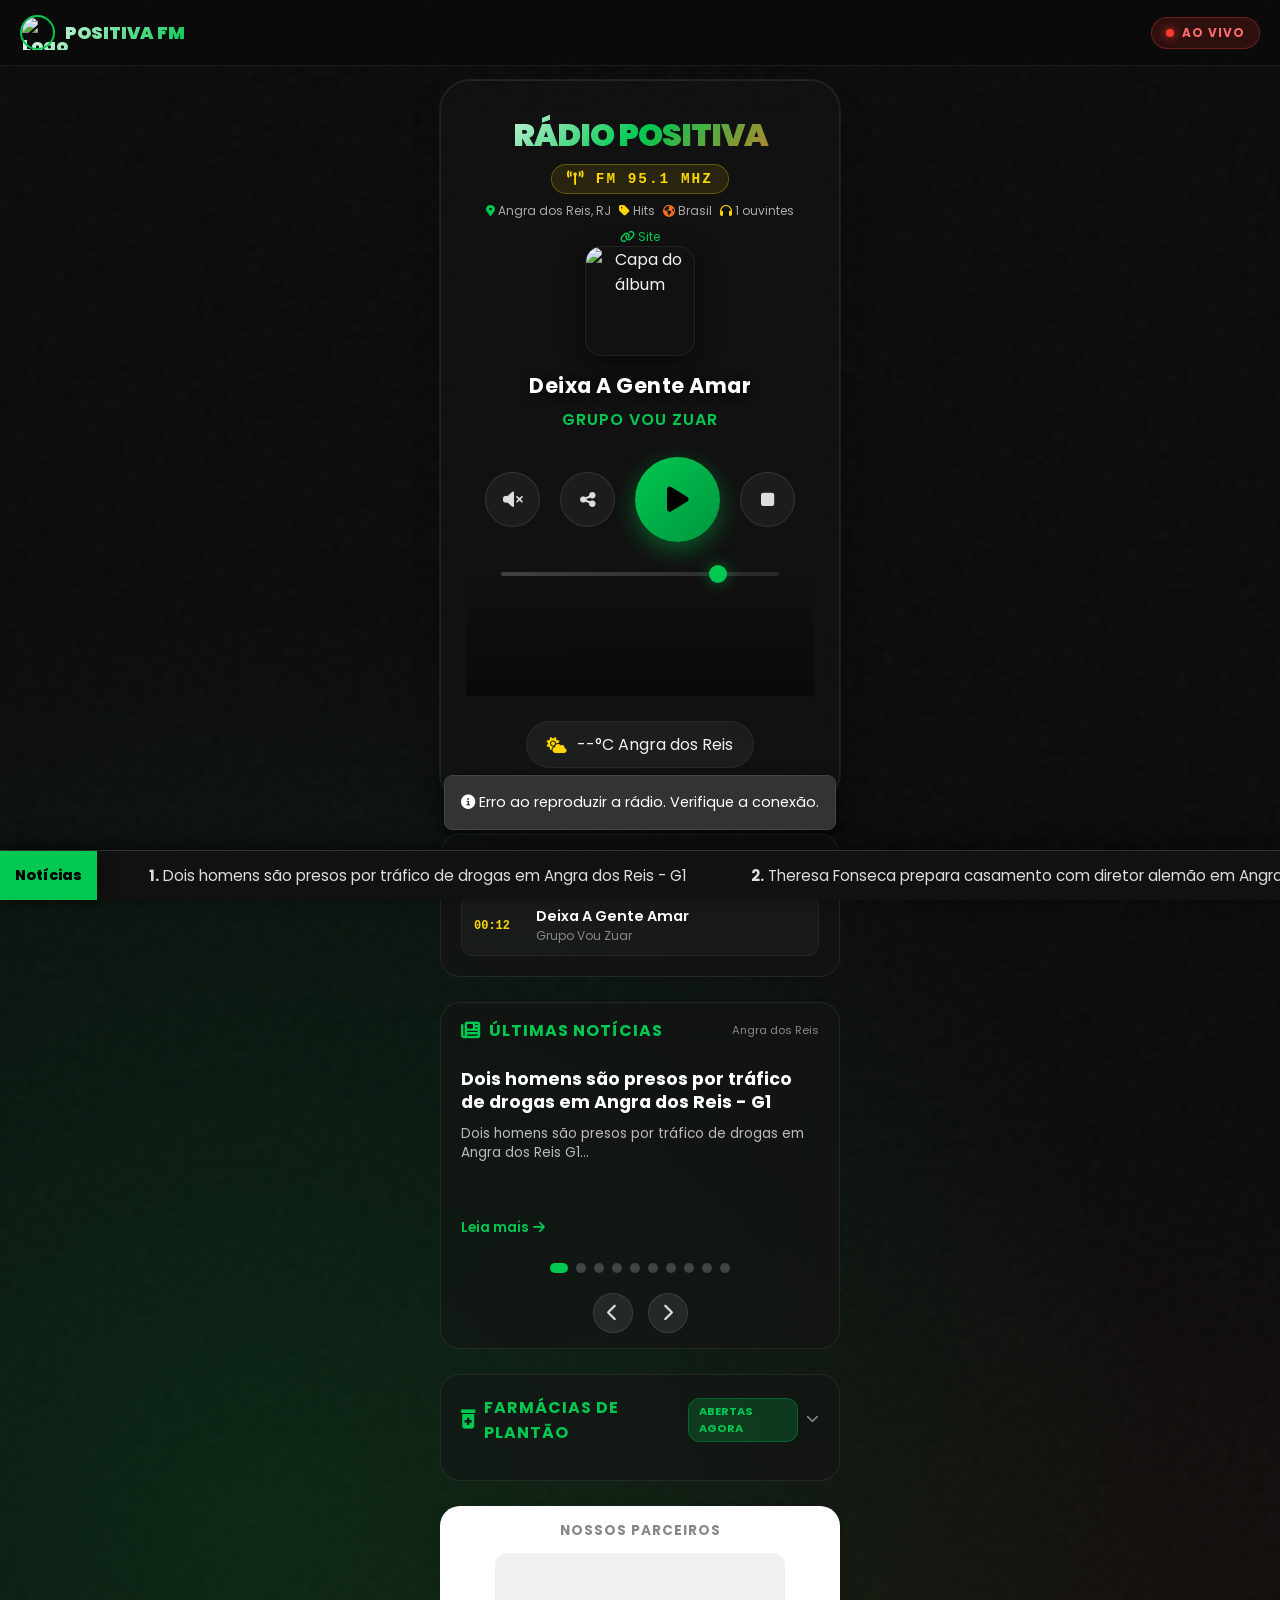
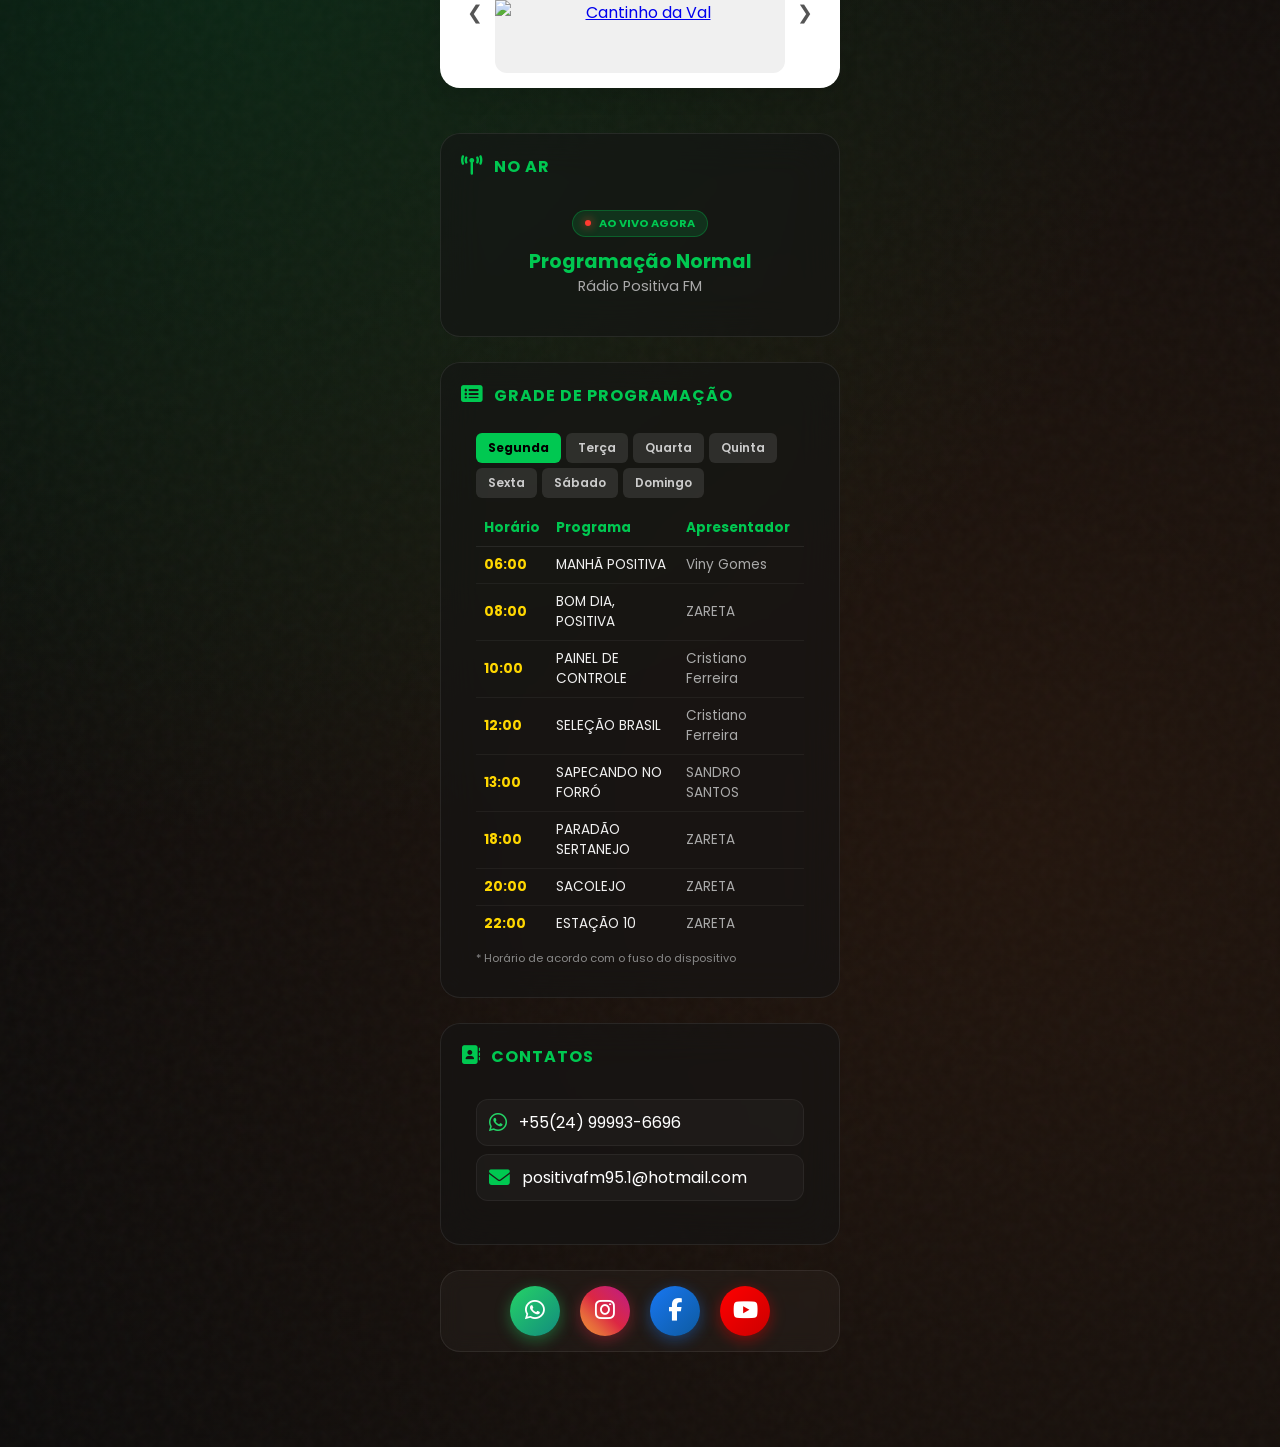
==== commit 92de353f: "Integra API hdradios: música, ouvintes online e capa do álbum no player" ====
--- a/index.html
+++ b/index.html
@@ -56,11 +56,13 @@
                         <span><i class="fas fa-map-marker-alt" style="color:var(--primary-color)"></i> Angra dos Reis, RJ</span>
                         <span><i class="fas fa-tag" style="color:var(--secondary-color)"></i> Hits</span>
                         <span><i class="fas fa-globe-americas" style="color:var(--accent-orange)"></i> Brasil</span>
+                        <span><i class="fas fa-headphones" style="color:var(--secondary-color)"></i> <span id="listenerCount">--</span> ouvintes</span>
                         <span><a href="http://www.radiopositivafm.com.br/" target="_blank"
                                 style="color:var(--primary-color);text-decoration:none"><i class="fas fa-link"></i> Site</a></span>
                     </div>
                 </div>
                 <div class="song-info">
+                    <img id="albumCover" class="album-cover" src="" alt="Capa do álbum" style="display:none">
                     <div class="song-title" id="songTitle">Carregando...</div>
                     <div class="song-artist" id="songArtist">Aguarde um instante</div>
                 </div>
--- a/style.css
+++ b/style.css
@@ -372,6 +372,16 @@
 .song-info {
     margin-bottom: 25px;
     min-height: 60px
+}
+
+.album-cover {
+    width: 110px;
+    height: 110px;
+    border-radius: 16px;
+    object-fit: cover;
+    margin: 0 auto 14px auto;
+    box-shadow: 0 8px 25px rgba(0, 0, 0, 0.5);
+    border: 1px solid var(--glass-border)
 }
 
 .song-title {
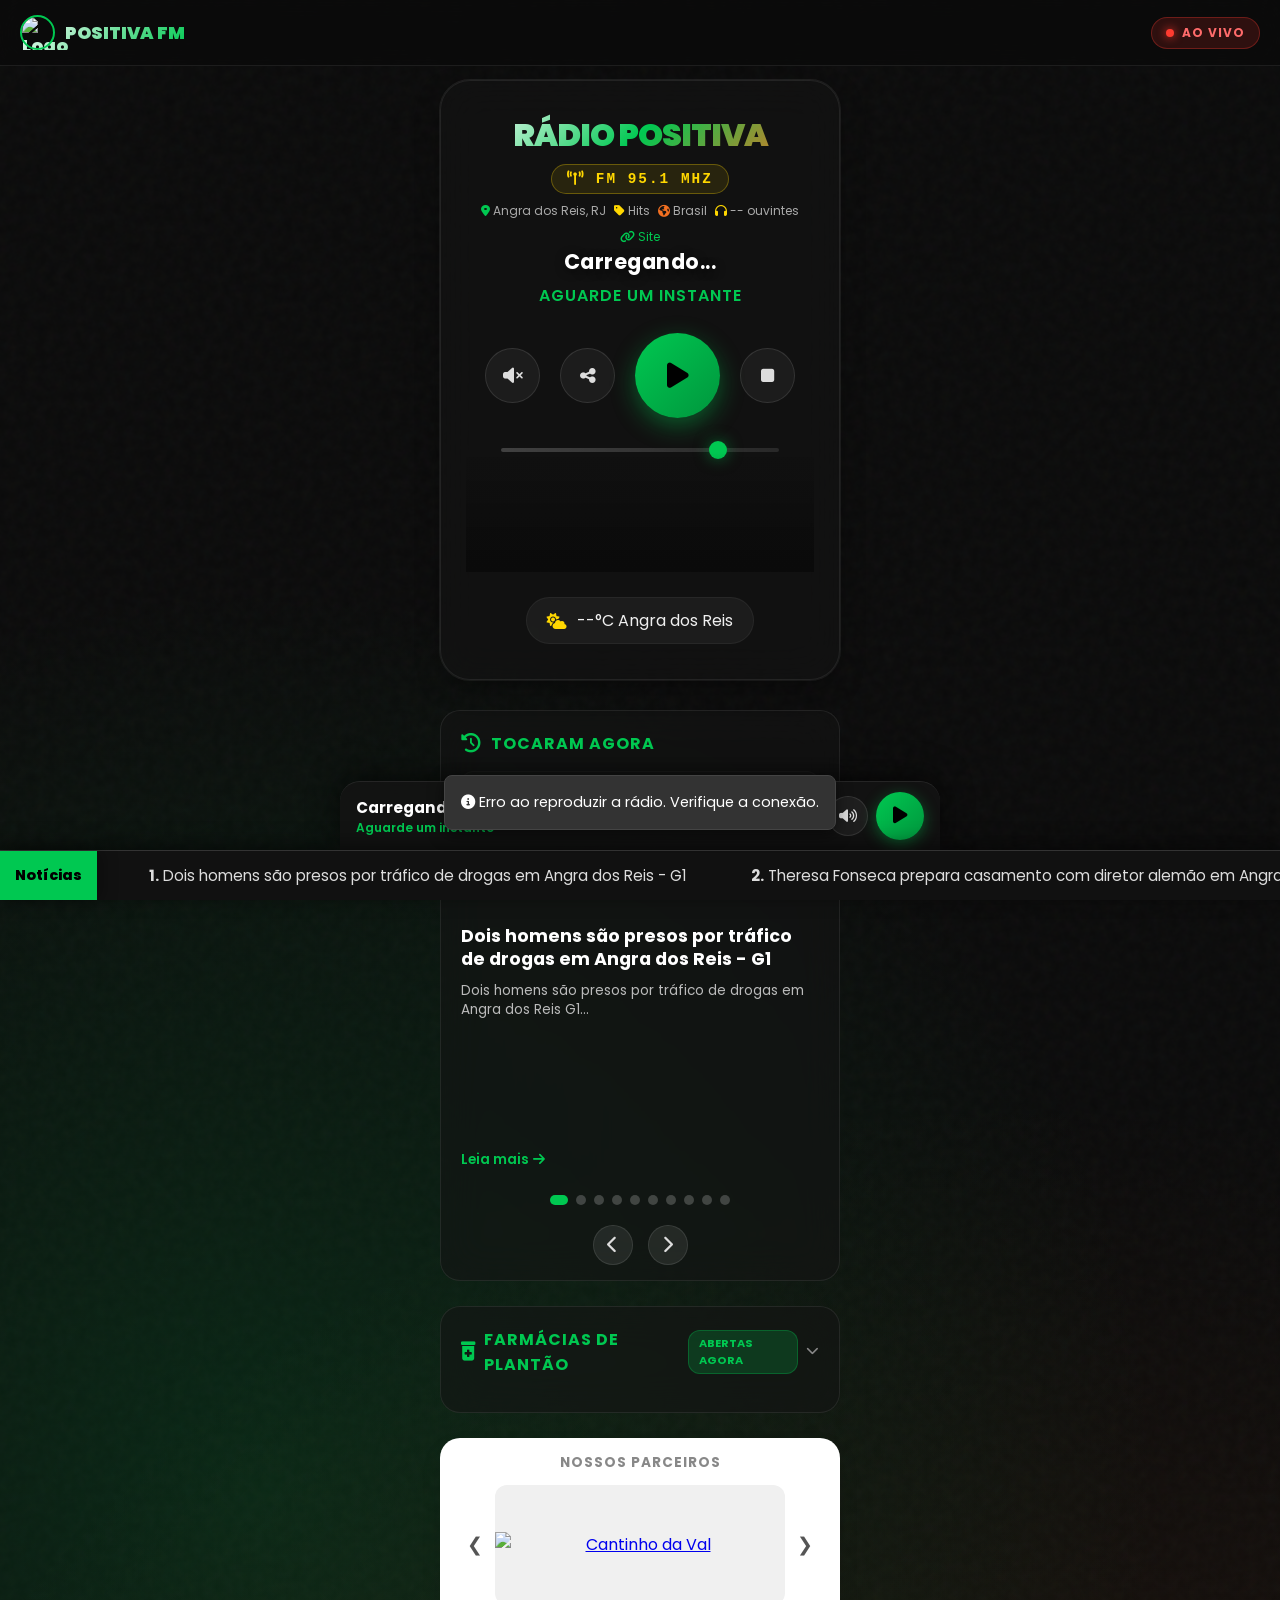
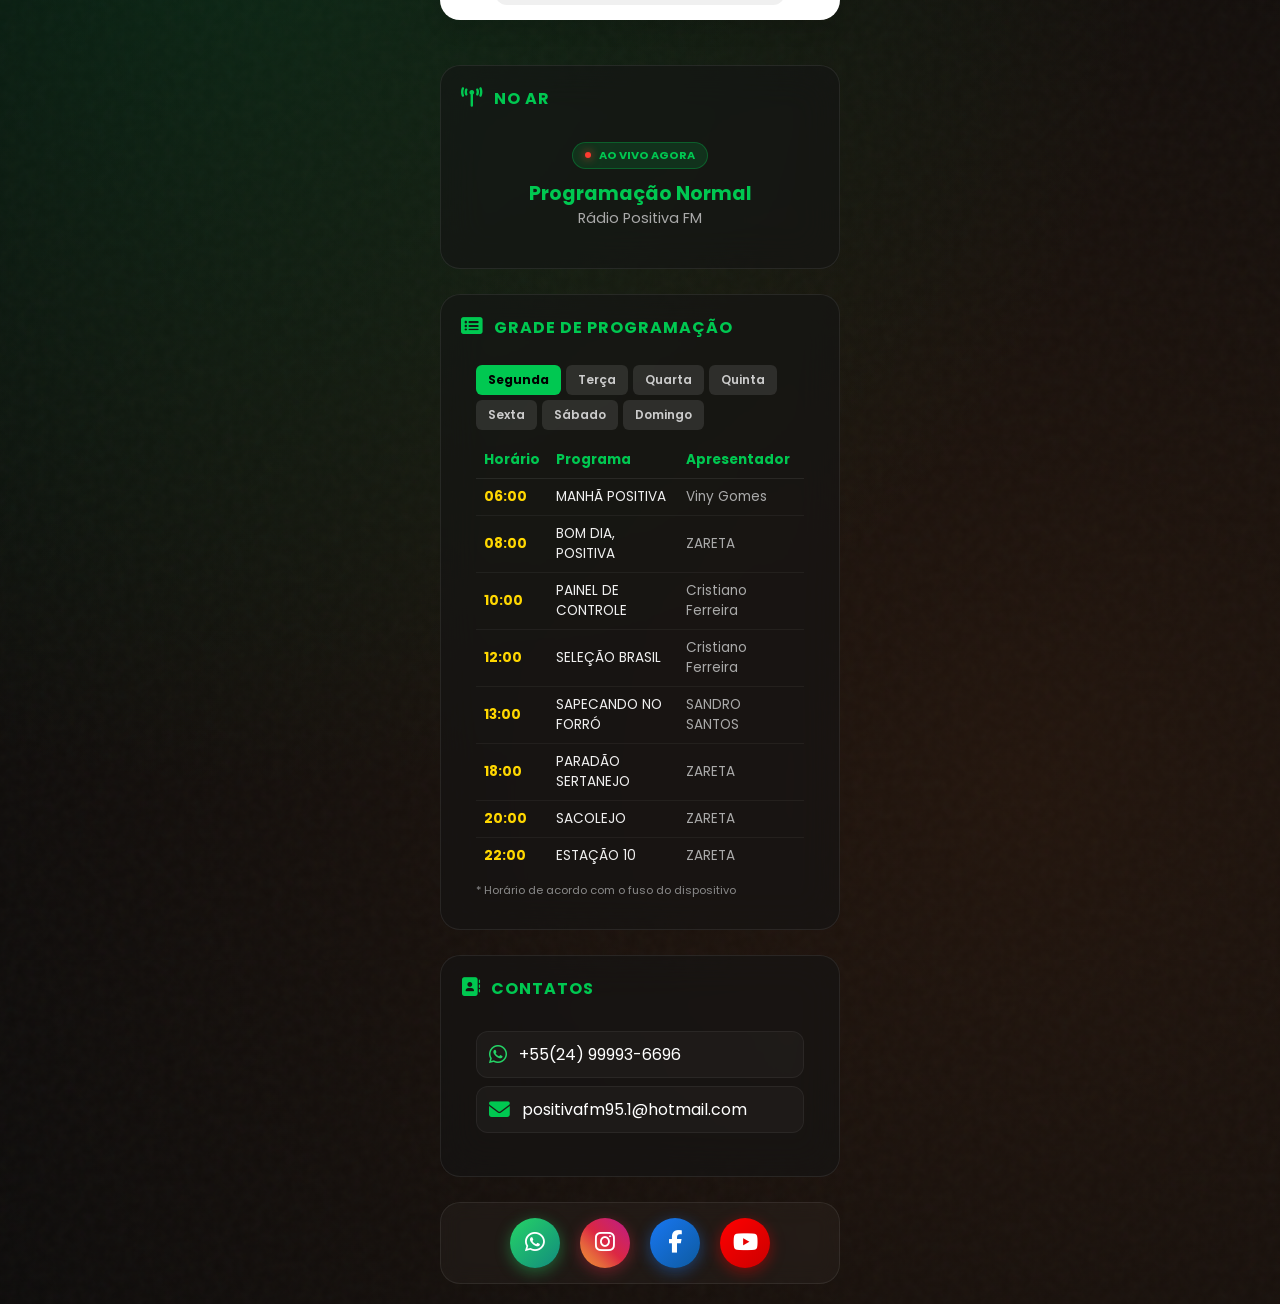
==== commit 9f63f941: "Remove capa do álbum do player" ====
--- a/index.html
+++ b/index.html
@@ -62,7 +62,6 @@
                     </div>
                 </div>
                 <div class="song-info">
-                    <img id="albumCover" class="album-cover" src="" alt="Capa do álbum" style="display:none">
                     <div class="song-title" id="songTitle">Carregando...</div>
                     <div class="song-artist" id="songArtist">Aguarde um instante</div>
                 </div>
--- a/style.css
+++ b/style.css
@@ -372,16 +372,6 @@
 .song-info {
     margin-bottom: 25px;
     min-height: 60px
-}
-
-.album-cover {
-    width: 110px;
-    height: 110px;
-    border-radius: 16px;
-    object-fit: cover;
-    margin: 0 auto 14px auto;
-    box-shadow: 0 8px 25px rgba(0, 0, 0, 0.5);
-    border: 1px solid var(--glass-border)
 }
 
 .song-title {
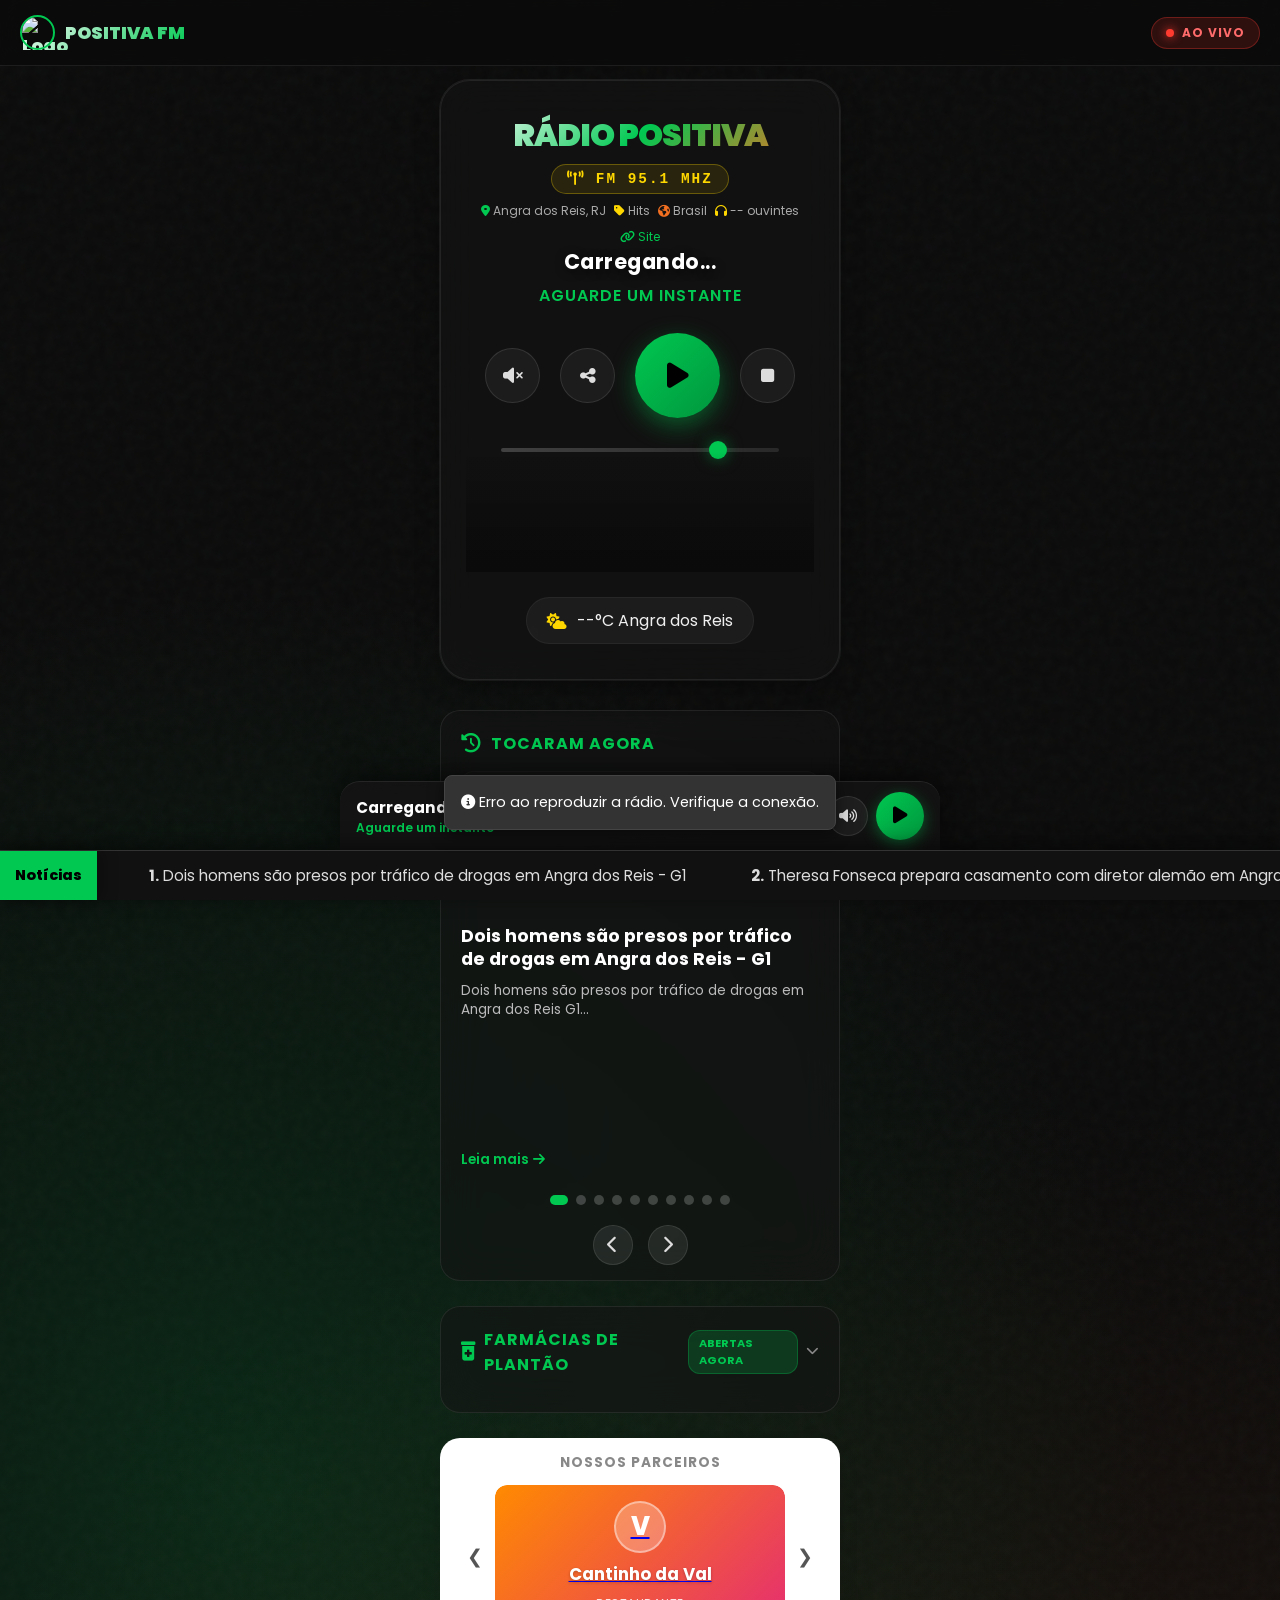
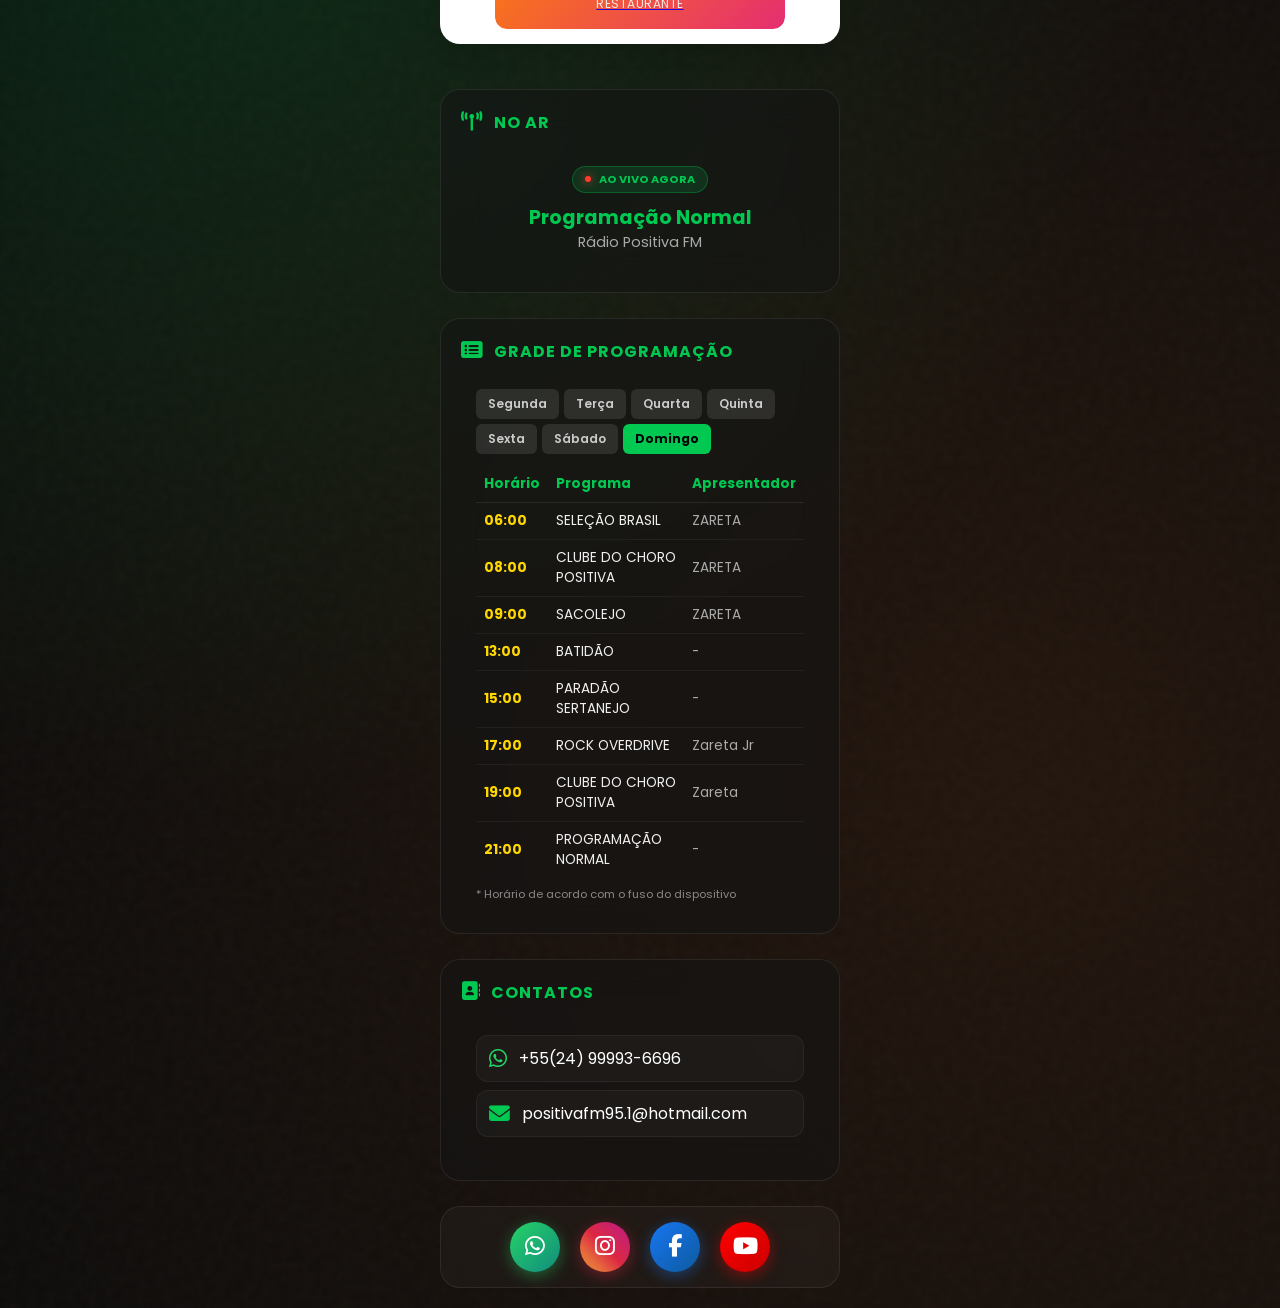
==== commit 84aebce1: "Anúncios sem imagem: cards com gradiente e monograma dos parceiros" ====
--- a/index.html
+++ b/index.html
@@ -160,17 +160,21 @@
             <button class="slider-btn" id="prevSlide" aria-label="Anúncio anterior">&#10094;</button>
             <div class="ads-slider-container" id="sliderContainer">
                 <a href="https://www.instagram.com/restaurantecantinhodaval/" target="_blank"
-                    class="ads-slider-item active"><img src="https://www.radiopositivafm.com.br/play/img/val.jpg" alt="Cantinho da Val" loading="lazy"></a>
-                <a href="https://sourjnet.com.br/" target="_blank" class="ads-slider-item"><img
-                        src="https://www.radiopositivafm.com.br/play/img/net.png" alt="Sourj Net" loading="lazy"></a>
-                <a href="https://www.instagram.com/lojasnalin/" target="_blank" class="ads-slider-item"><img
-                        src="https://www.radiopositivafm.com.br/play/img/nalin.png" alt="Lojas Nalin"
-                        loading="lazy"></a>
-                <a href="https://www.facebook.com/casagloborj/" target="_blank" class="ads-slider-item"><img
-                        src="https://www.radiopositivafm.com.br/play/img/casaglobo.png" alt="Casa Globo"
-                        loading="lazy"></a>
-                <a href="https://www.instagram.com/gipoiaescolanautica/" target="_blank" class="ads-slider-item"><img
-                        src="https://www.radiopositivafm.com.br/play/img/gipoia.png" alt="Gipoia Escola Nautica" loading="lazy"></a>
+                    class="ads-slider-item active" data-g="val">
+                    <div class="ad-card"><div class="ad-badge">V</div><div class="ad-name">Cantinho da Val</div><div class="ad-tag">Restaurante</div></div>
+                </a>
+                <a href="https://sourjnet.com.br/" target="_blank" class="ads-slider-item" data-g="sourj">
+                    <div class="ad-card"><div class="ad-badge">S</div><div class="ad-name">Sourj Net</div><div class="ad-tag">Provedor de Internet</div></div>
+                </a>
+                <a href="https://www.instagram.com/lojasnalin/" target="_blank" class="ads-slider-item" data-g="nalin">
+                    <div class="ad-card"><div class="ad-badge">N</div><div class="ad-name">Lojas Nalin</div><div class="ad-tag">Lojas</div></div>
+                </a>
+                <a href="https://www.facebook.com/casagloborj/" target="_blank" class="ads-slider-item" data-g="globo">
+                    <div class="ad-card"><div class="ad-badge">G</div><div class="ad-name">Casa Globo</div><div class="ad-tag">Parceiro</div></div>
+                </a>
+                <a href="https://www.instagram.com/gipoiaescolanautica/" target="_blank" class="ads-slider-item" data-g="gipoia">
+                    <div class="ad-card"><div class="ad-badge">G</div><div class="ad-name">Gipoia Escola Náutica</div><div class="ad-tag">Escola Náutica</div></div>
+                </a>
             </div>
             <button class="slider-btn" id="nextSlide" aria-label="Próximo anúncio">&#10095;</button>
         </div>
--- a/style.css
+++ b/style.css
@@ -652,7 +652,6 @@
     flex: 1;
     overflow: hidden;
     border-radius: 12px;
-    background: #f0f0f0;
     min-height: 120px;
     display: flex;
     align-items: center;
@@ -675,12 +674,68 @@
     pointer-events: auto
 }
 
-.ads-slider-item img {
-    width: 100%;
-    height: auto;
-    max-height: 100px;
-    object-fit: contain;
-    display: block
+.ad-card {
+    min-height: 120px;
+    border-radius: 12px;
+    display: flex;
+    flex-direction: column;
+    align-items: center;
+    justify-content: center;
+    gap: 8px;
+    padding: 16px;
+    color: #fff;
+    transition: transform .3s ease;
+    box-shadow: 0 4px 15px rgba(0, 0, 0, .15)
+}
+
+.ads-slider-item:hover .ad-card {
+    transform: scale(1.02)
+}
+
+.ad-badge {
+    width: 52px;
+    height: 52px;
+    border-radius: 50%;
+    background: rgba(255, 255, 255, .25);
+    border: 2px solid rgba(255, 255, 255, .4);
+    display: flex;
+    align-items: center;
+    justify-content: center;
+    font-size: 1.6rem;
+    font-weight: 800
+}
+
+.ad-name {
+    font-size: 1.05rem;
+    font-weight: 700;
+    text-shadow: 0 1px 3px rgba(0, 0, 0, .25)
+}
+
+.ad-tag {
+    font-size: .75rem;
+    letter-spacing: .5px;
+    text-transform: uppercase;
+    opacity: .85
+}
+
+.ads-slider-item[data-g="val"] .ad-card {
+    background: linear-gradient(135deg, #ff8a00, #e52e71)
+}
+
+.ads-slider-item[data-g="sourj"] .ad-card {
+    background: linear-gradient(135deg, #00c6ff, #0072ff)
+}
+
+.ads-slider-item[data-g="nalin"] .ad-card {
+    background: linear-gradient(135deg, #7b2ff7, #f107a3)
+}
+
+.ads-slider-item[data-g="globo"] .ad-card {
+    background: linear-gradient(135deg, #ff512f, #dd2476)
+}
+
+.ads-slider-item[data-g="gipoia"] .ad-card {
+    background: linear-gradient(135deg, #136a8a, #185a9d)
 }
 
 .slider-btn {
@@ -1327,6 +1382,15 @@
     font-weight: 700
 }
 
+tr.sch-now td {
+    background: rgba(0, 200, 81, 0.12)
+}
+
+tr.sch-now td:first-child {
+    border-left: 3px solid var(--primary-color);
+    color: var(--primary-color) !important
+}
+
 .onair-badge {
     display: inline-block;
     background: rgba(0, 200, 81, 0.15);
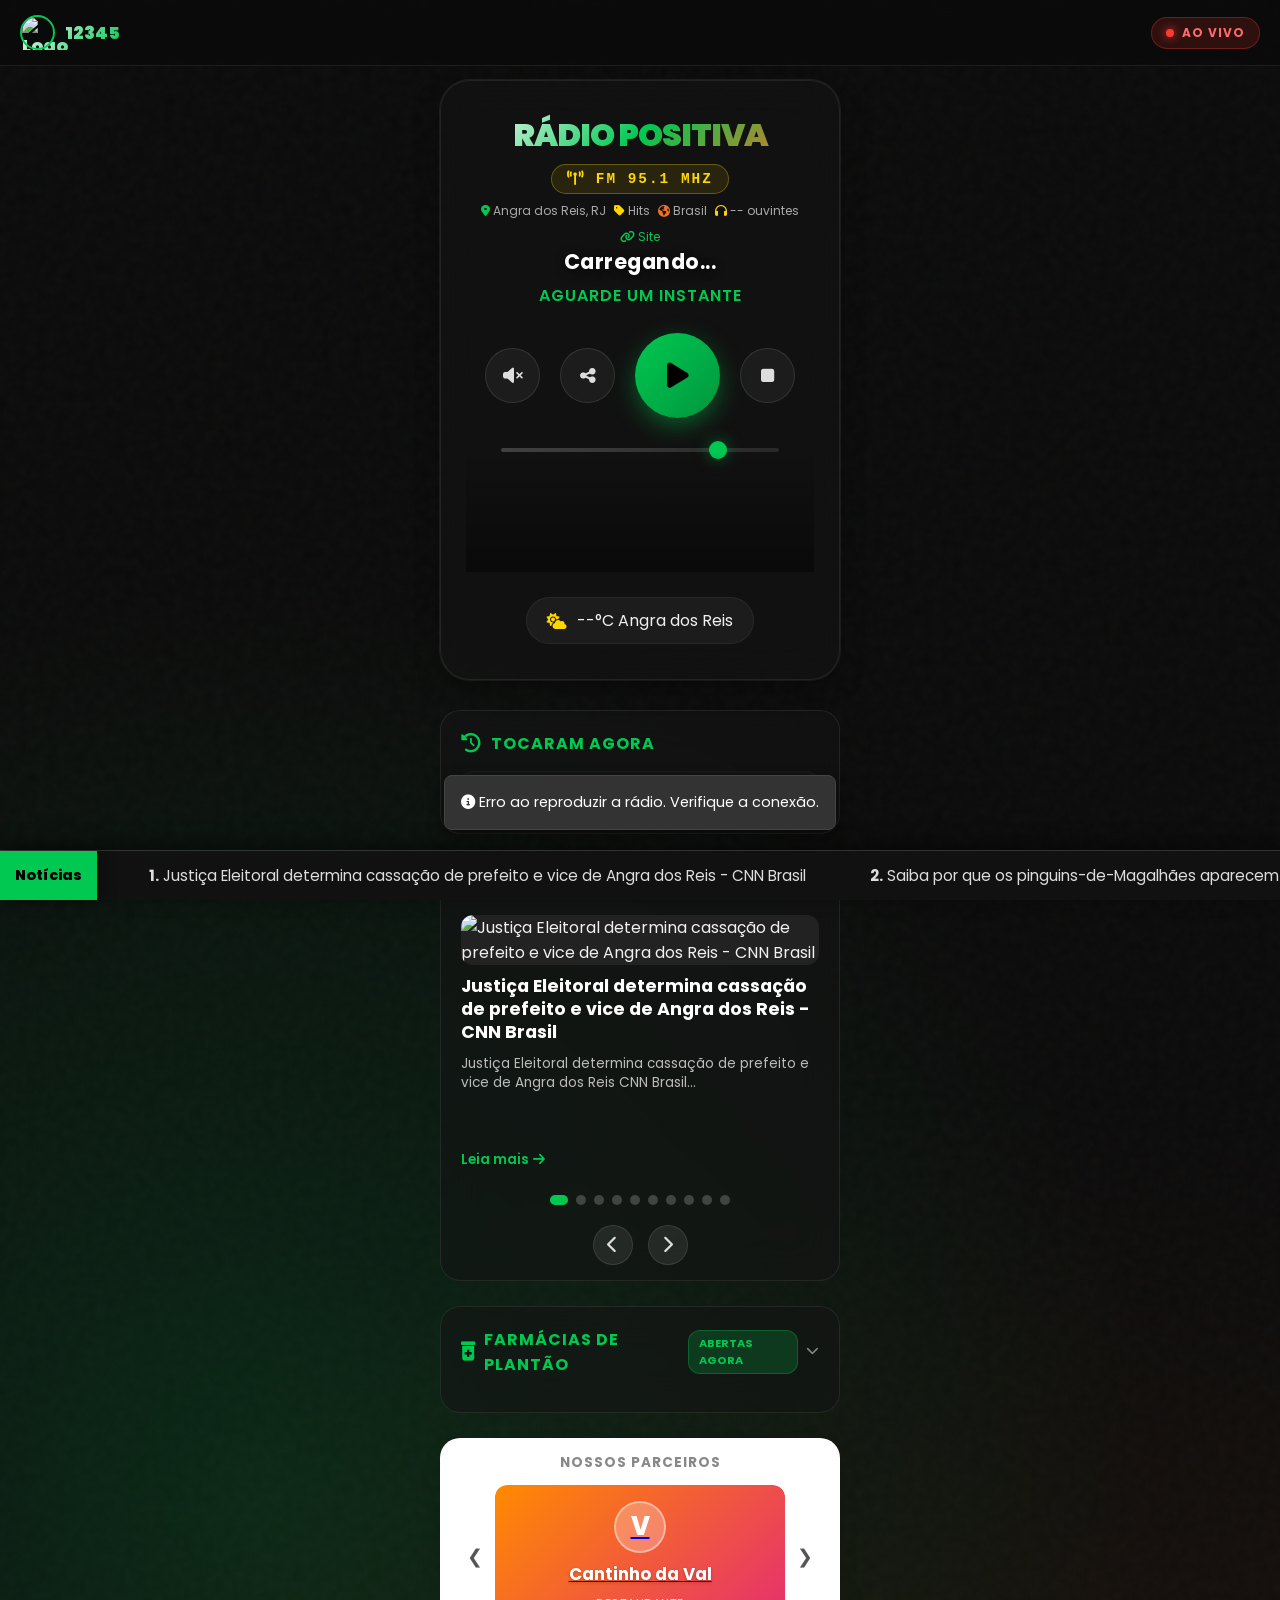
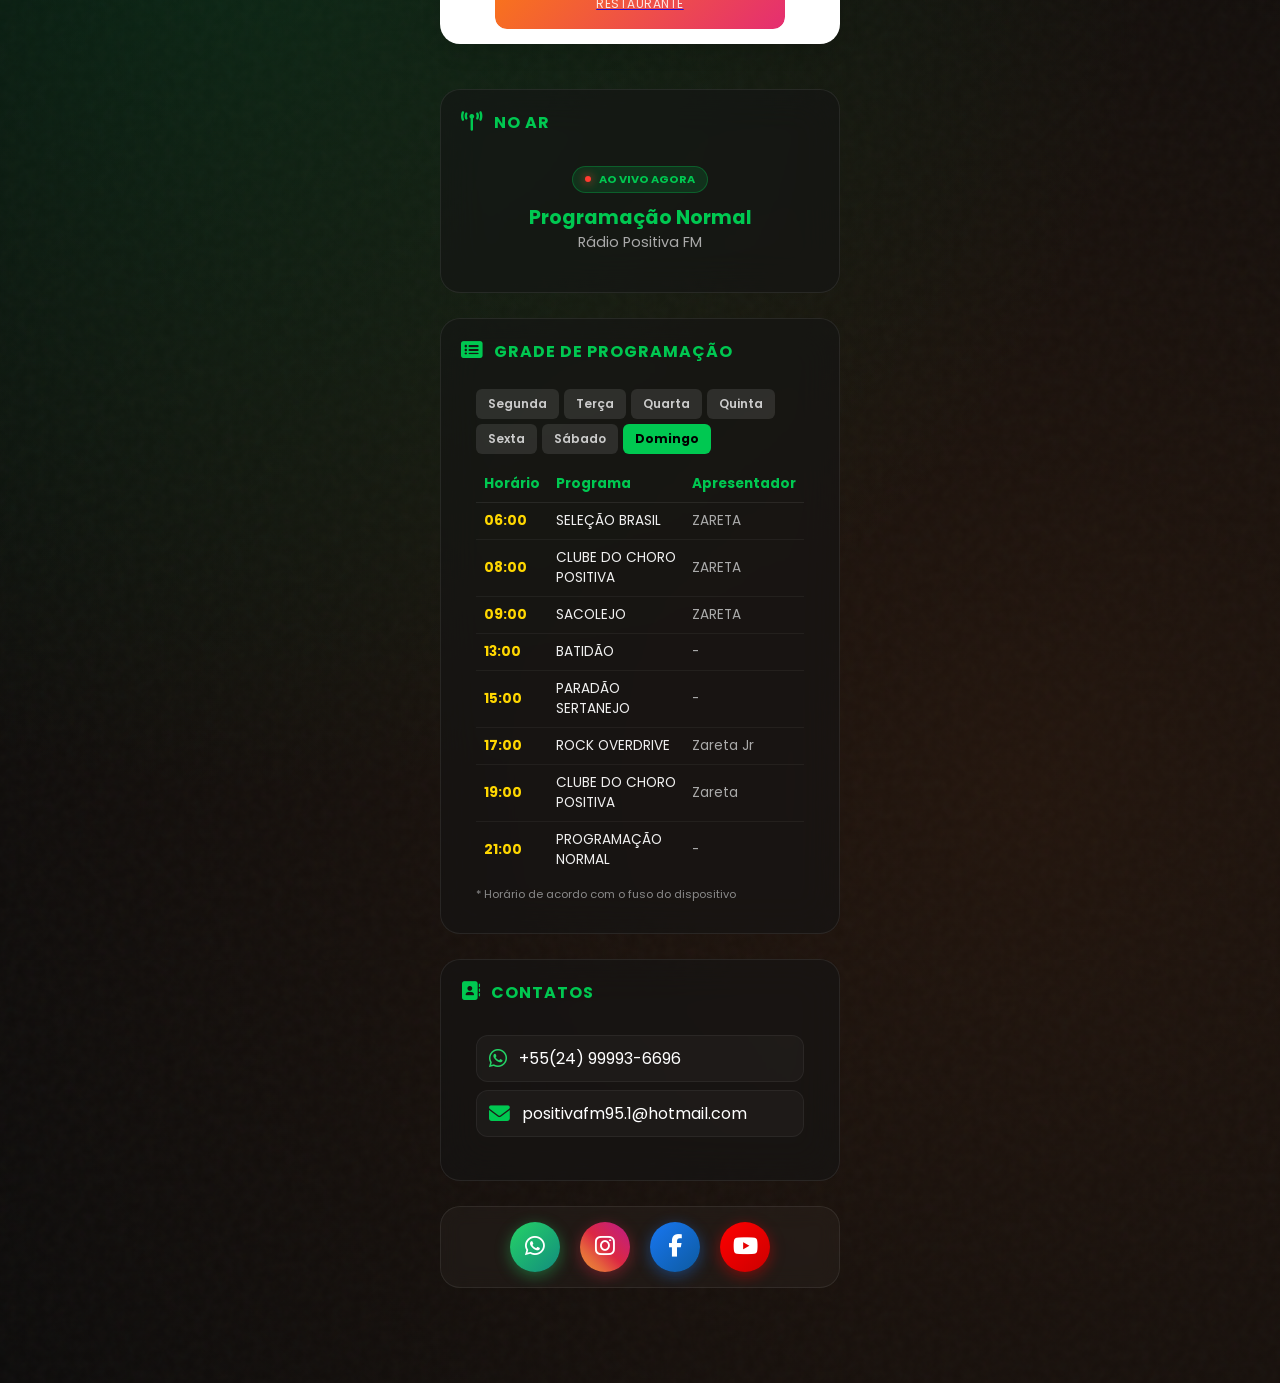
==== commit da146aca: "Change logo text from 'POSITIVA FM' to '12345'" ====
--- a/index.html
+++ b/index.html
@@ -36,7 +36,7 @@
         <div class="header-logo">
             <img src="https://z-cdn-media.chatglm.cn/files/15f2c991-e6bc-41a2-8349-9914600f450f.png?auth_key=1869355792-a1325204be7f460292e9ac09d3a52e2c-0-42c89f57a61c98cd226165cc39932897"
                 alt="Logo">
-            <span>POSITIVA FM</span>
+            <span>12345</span>
         </div>
         <div class="header-live" id="headerLive">
             <span class="header-live-dot"></span>
--- a/style.css
+++ b/style.css
@@ -1530,3 +1530,11 @@
     from { bottom: 70px; opacity: 1 }
     to { bottom: 60px; opacity: 0 }
 }
+
+/* Bloqueia anúncios do AdSense (auto ads) antes ou dentro do player */
+#playerWrapper .google-auto-placed,
+#playerWrapper .adsbygoogle,
+.google-auto-placed:has(~ #playerWrapper),
+.adsbygoogle:has(~ #playerWrapper) {
+    display: none !important;
+}
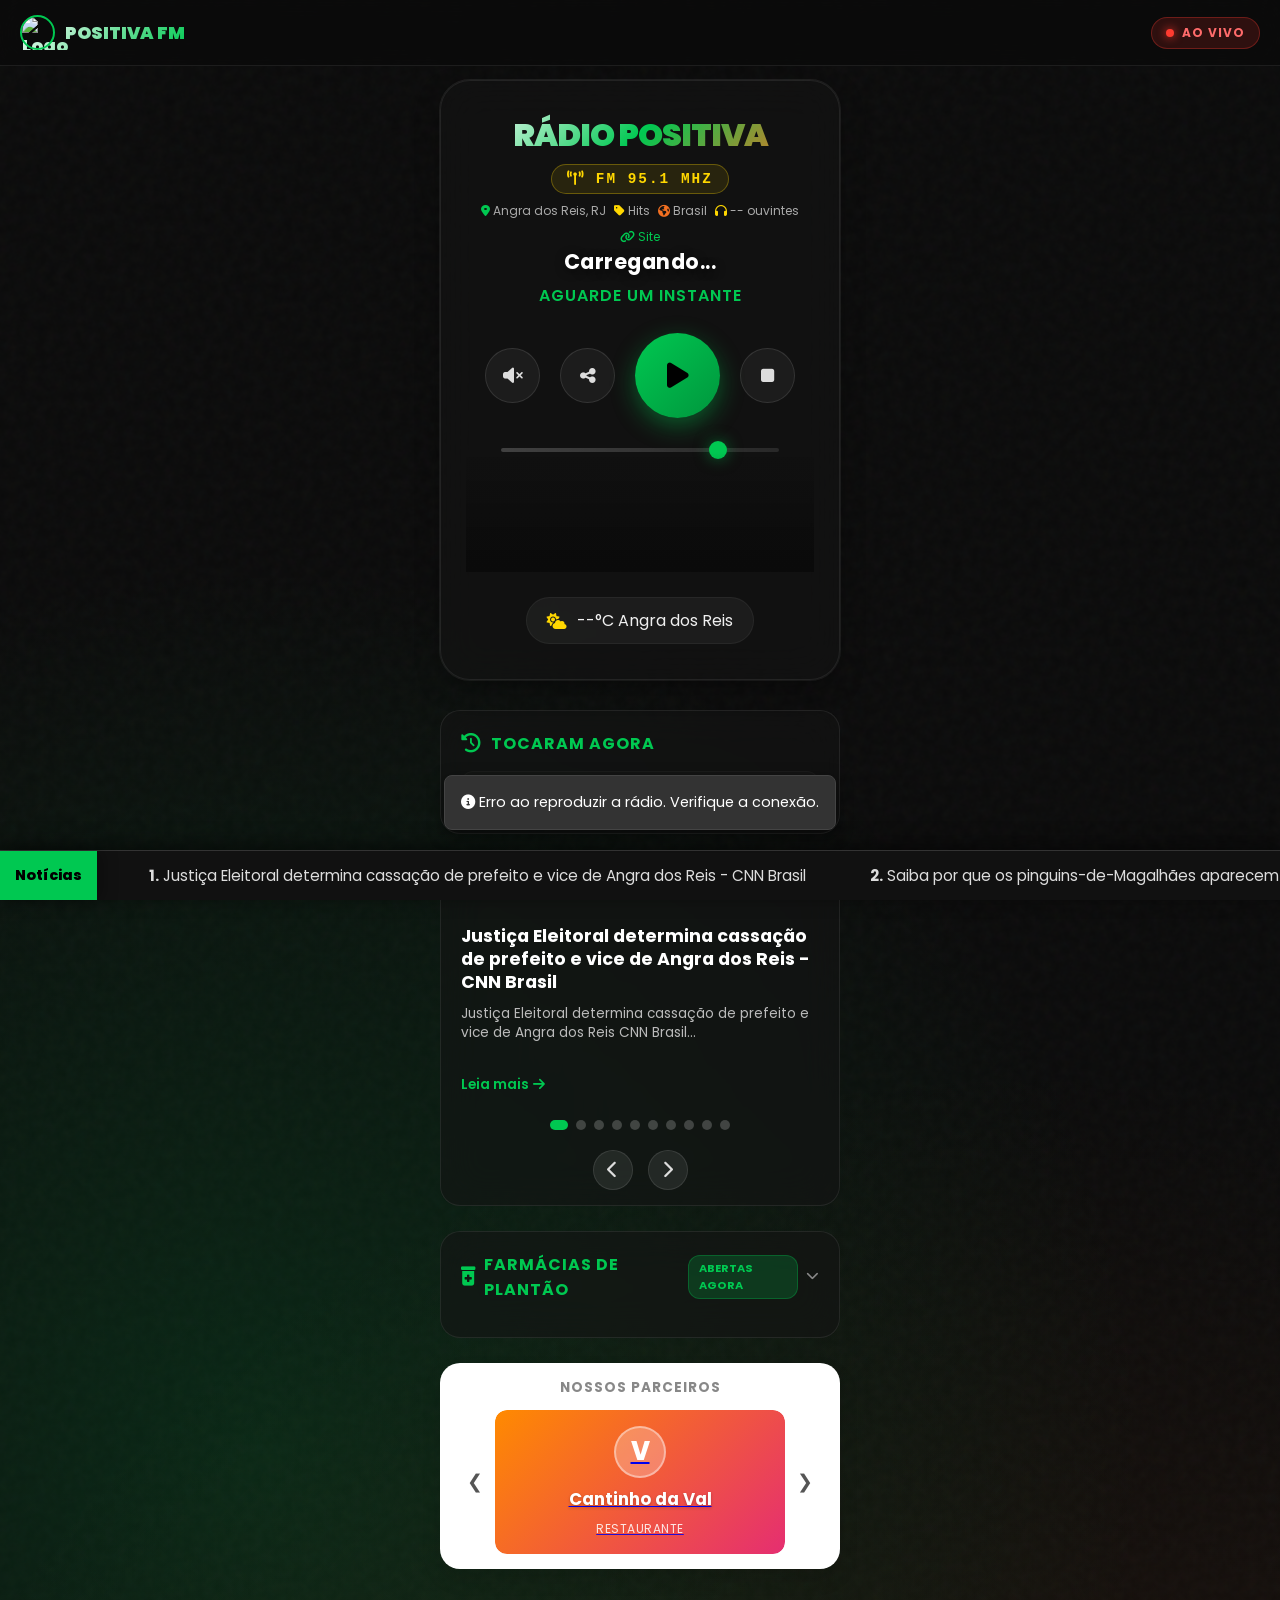
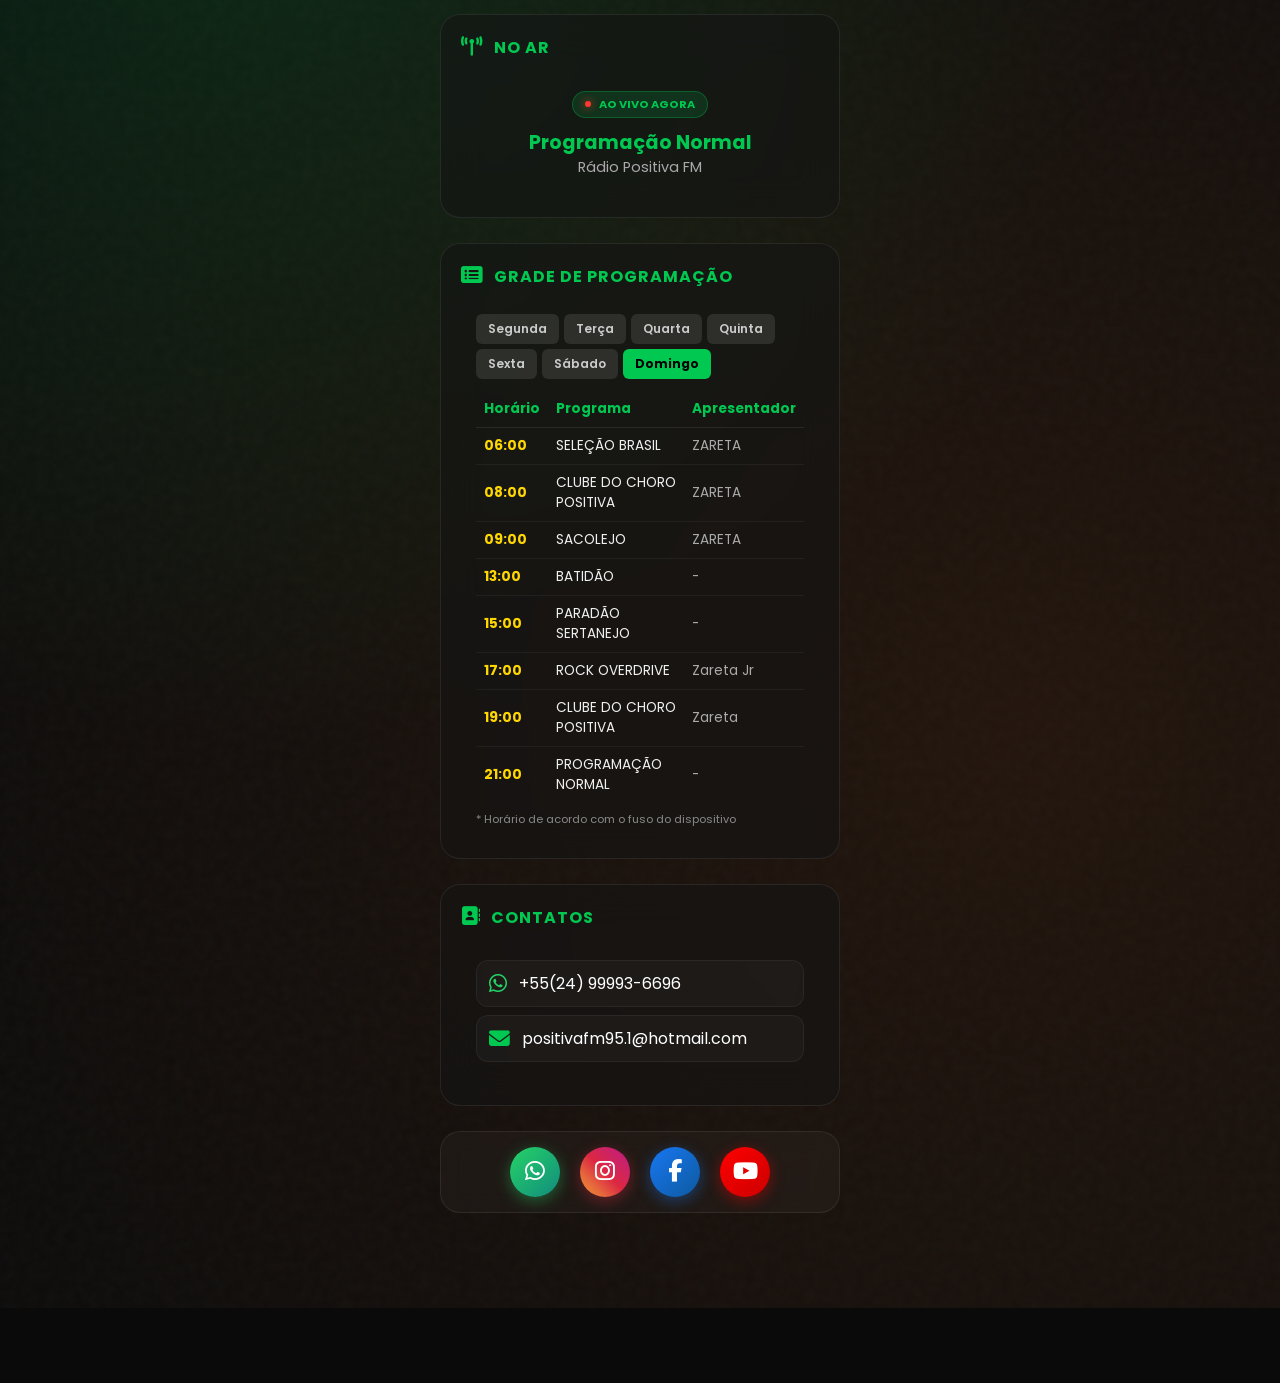
==== commit 0cc5fcb6: "Update title and header text in index.html" ====
--- a/index.html
+++ b/index.html
@@ -5,7 +5,7 @@
         crossorigin="anonymous"></script>
     <meta charset="UTF-8">
     <meta name="viewport" content="width=device-width, initial-scale=1.0, maximum-scale=5">
-    <title>Positiva FM 95.1 - Rádio Web de Angra dos Reis</title>
+    <title>ss</title>
     <meta name="description"
         content="Rádio Positiva FM 95.1 - A rádio web de Angra dos Reis. Ouça ao vivo a melhor programação!">
     <meta name="theme-color" content="#00C851">
@@ -36,7 +36,7 @@
         <div class="header-logo">
             <img src="https://z-cdn-media.chatglm.cn/files/15f2c991-e6bc-41a2-8349-9914600f450f.png?auth_key=1869355792-a1325204be7f460292e9ac09d3a52e2c-0-42c89f57a61c98cd226165cc39932897"
                 alt="Logo">
-            <span>12345</span>
+            <span>POSITIVA FM</span>
         </div>
         <div class="header-live" id="headerLive">
             <span class="header-live-dot"></span>
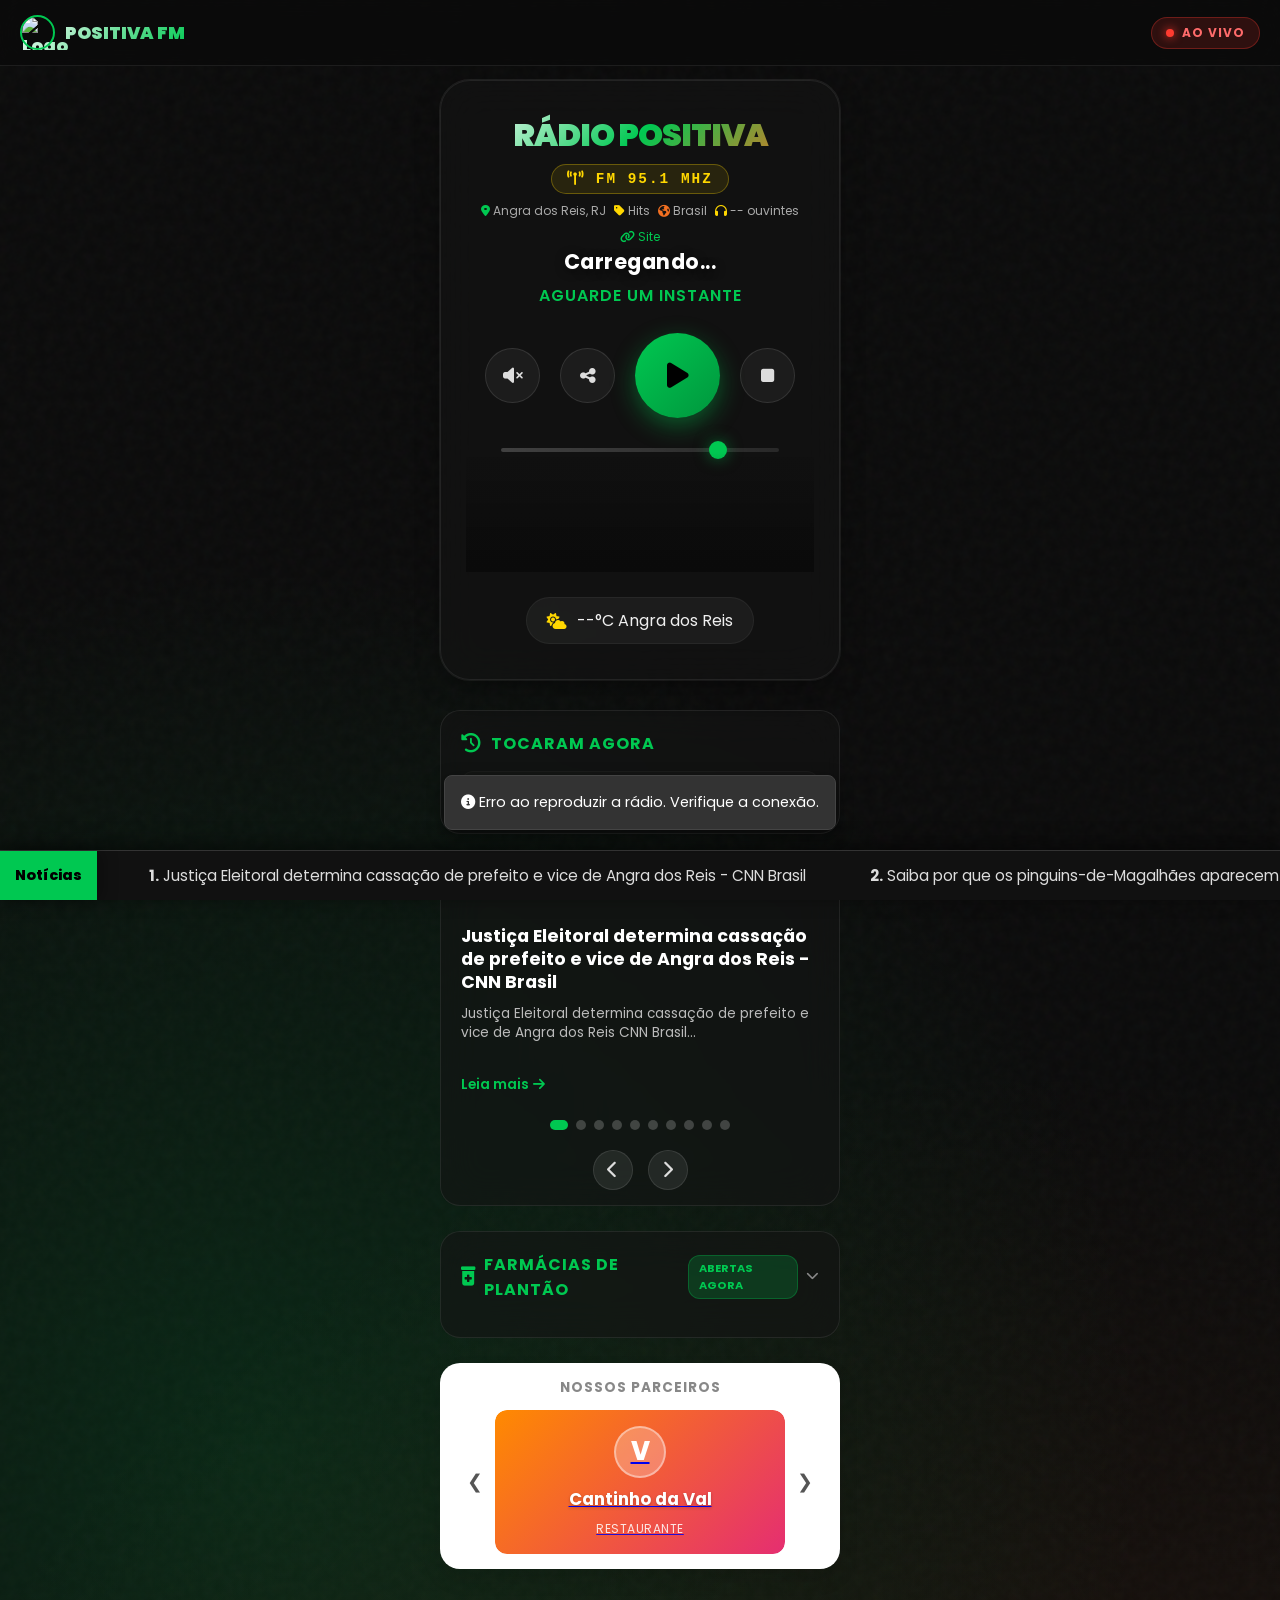
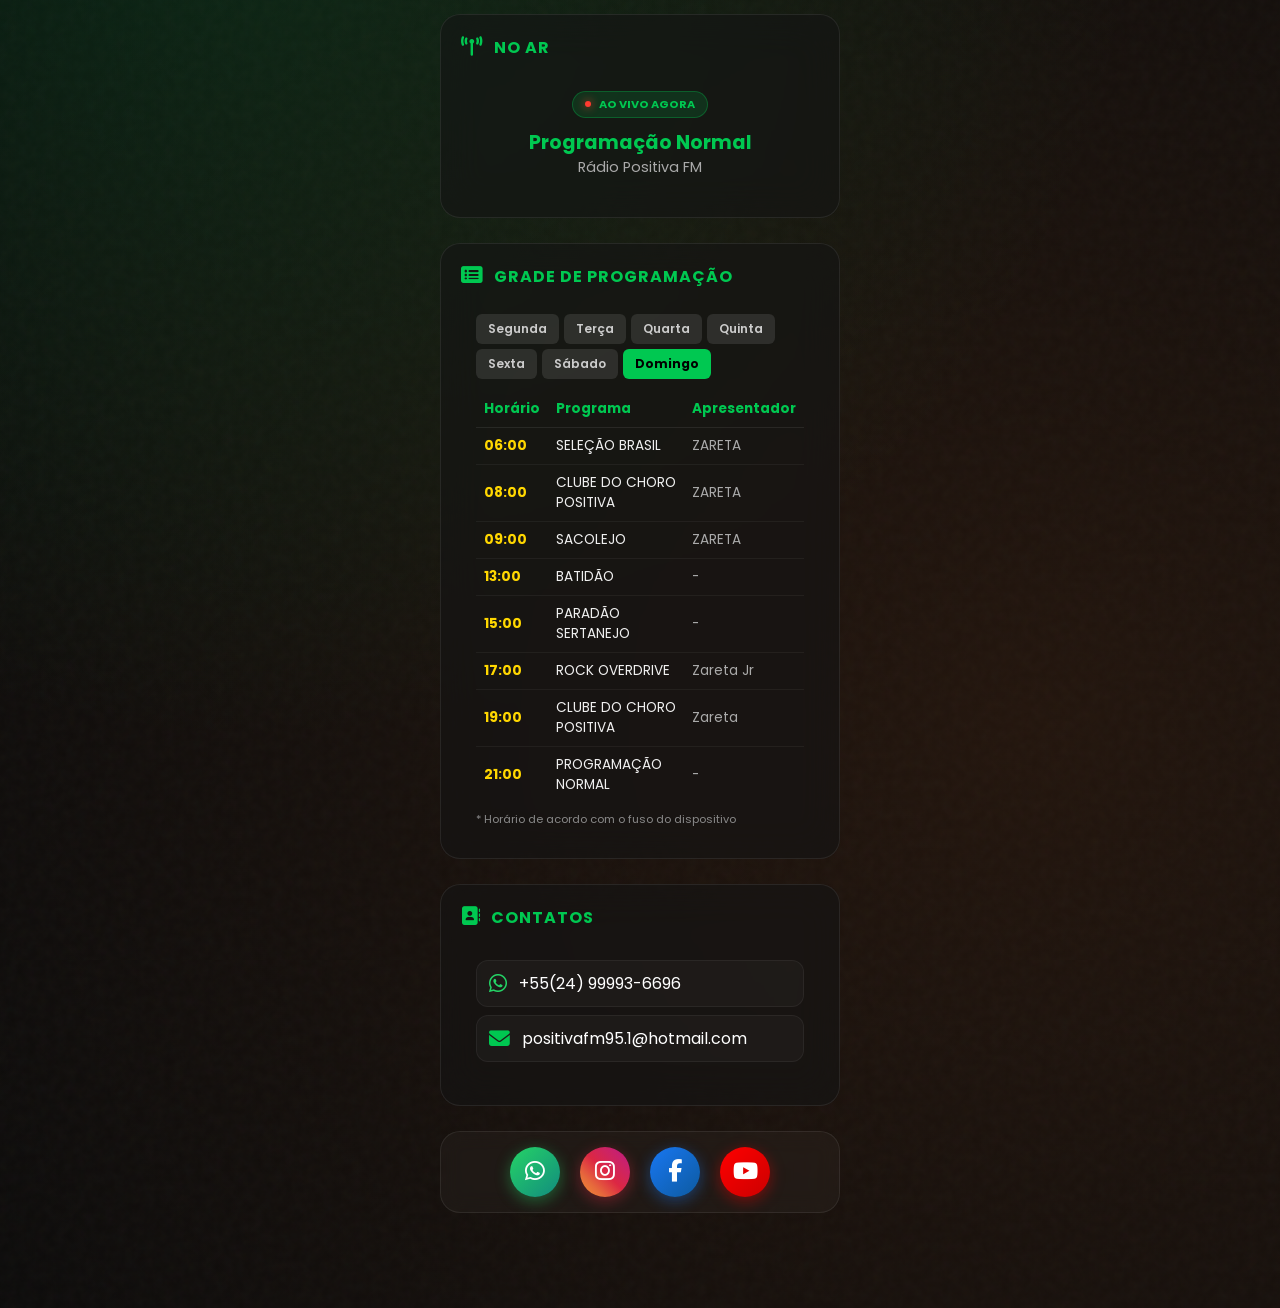
==== commit 7fe00cdb: "Update title for Positiva FM radio website" ====
--- a/index.html
+++ b/index.html
@@ -5,7 +5,7 @@
         crossorigin="anonymous"></script>
     <meta charset="UTF-8">
     <meta name="viewport" content="width=device-width, initial-scale=1.0, maximum-scale=5">
-    <title>ss</title>
+    <title>Positiva FM 95.1 - Rádio Web de Angra dos Reis</title>
     <meta name="description"
         content="Rádio Positiva FM 95.1 - A rádio web de Angra dos Reis. Ouça ao vivo a melhor programação!">
     <meta name="theme-color" content="#00C851">
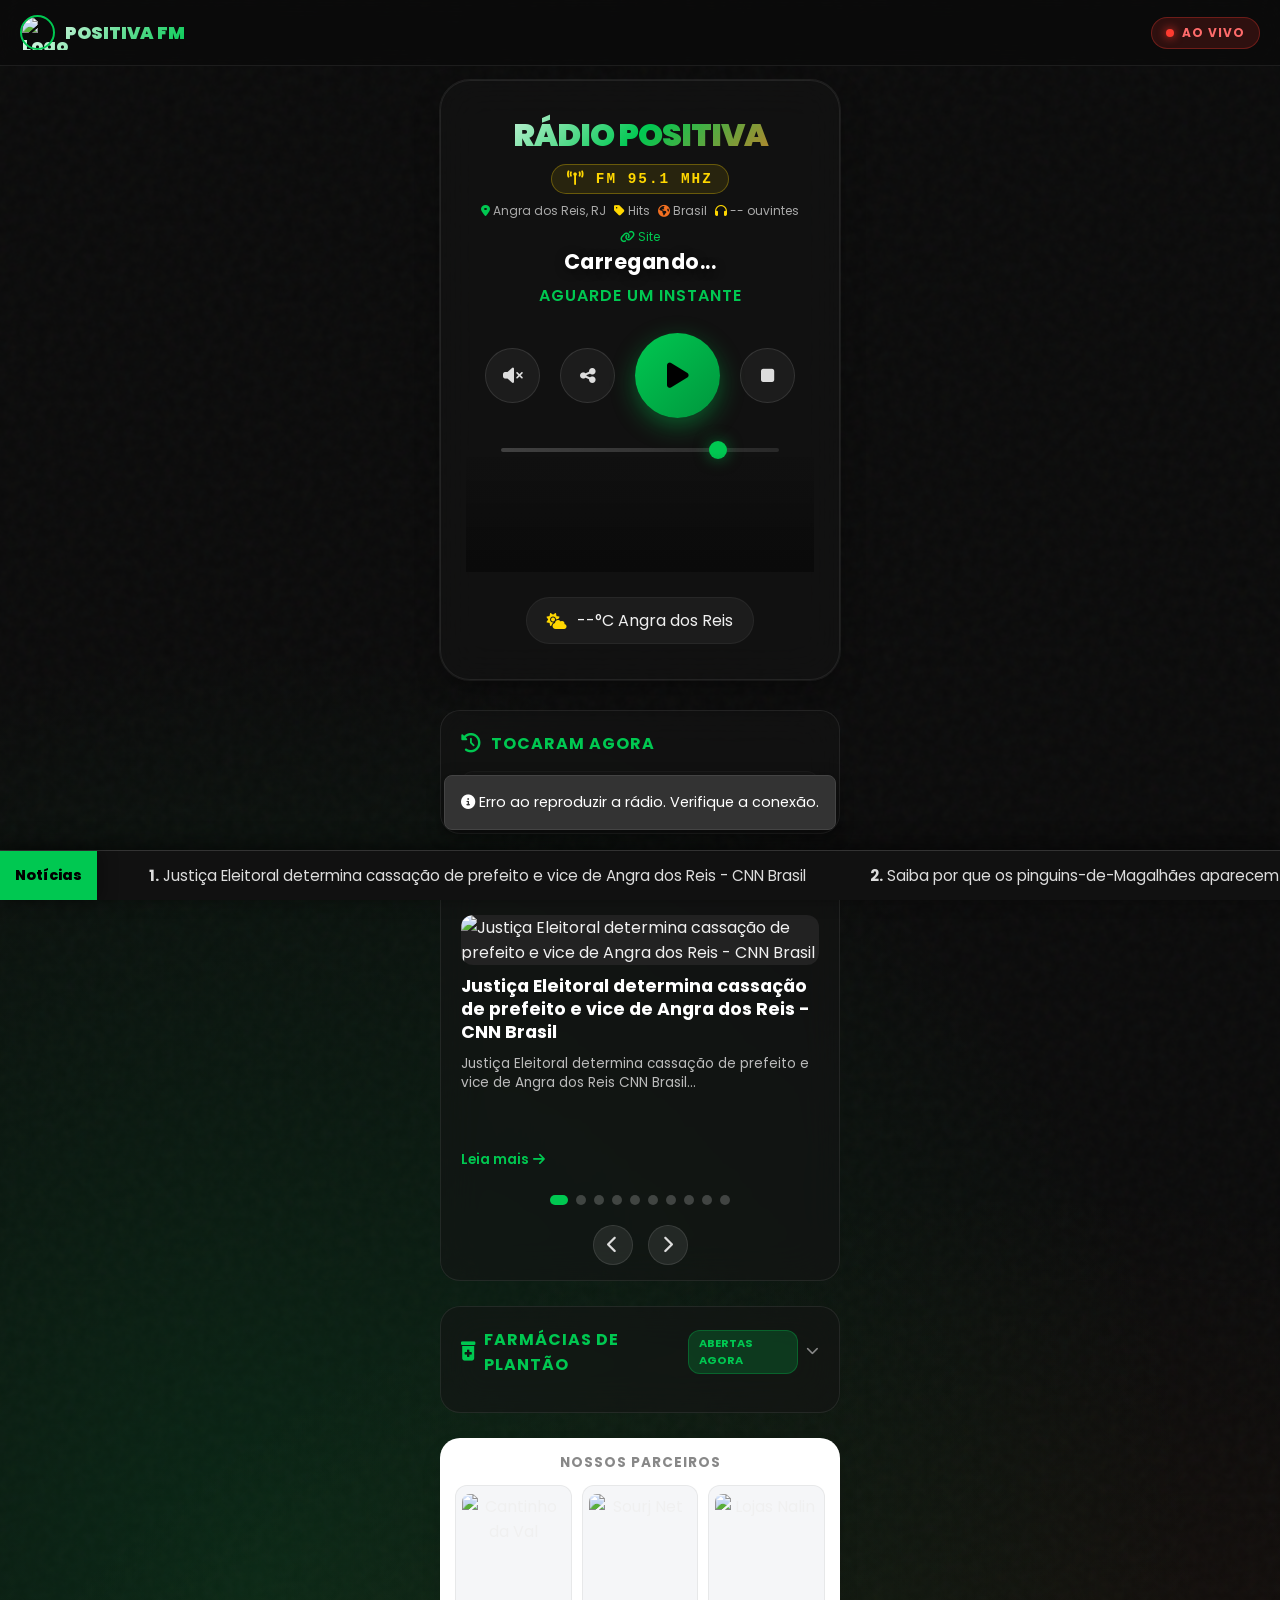
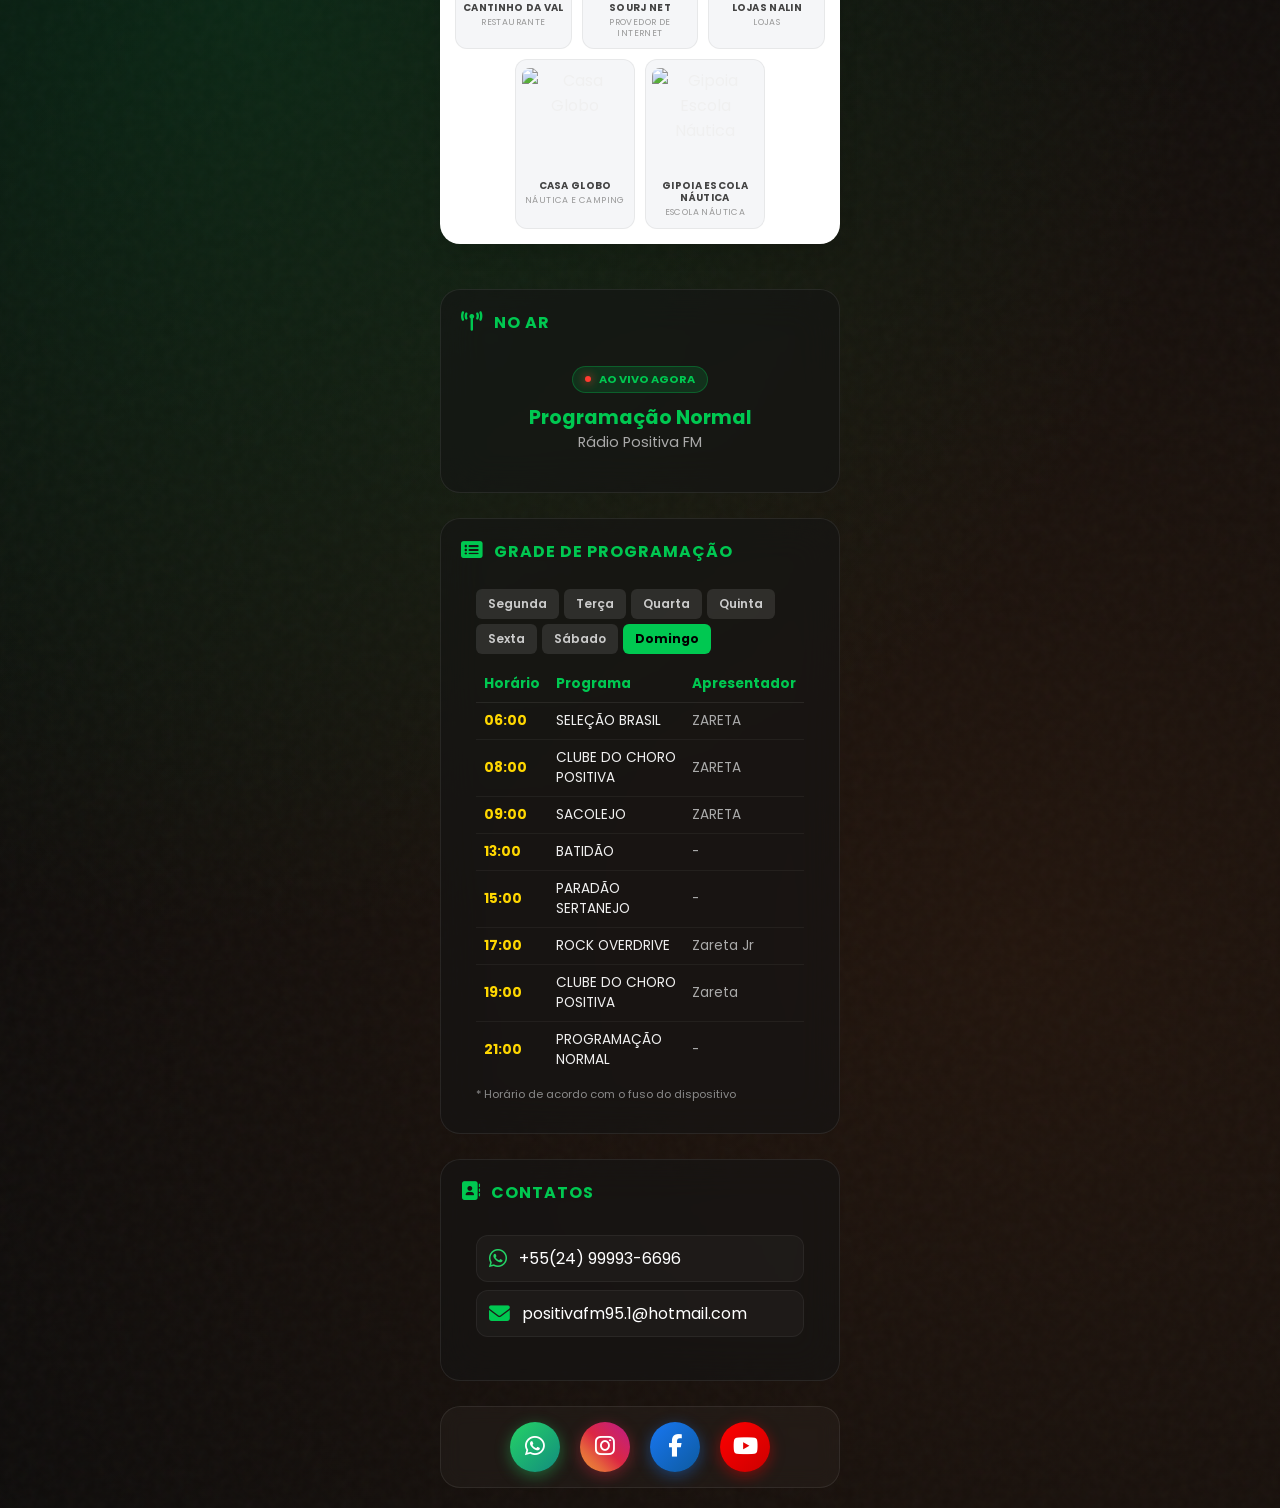
==== commit 6663ae72: "Add files via upload" ====
--- a/index.html
+++ b/index.html
@@ -1,273 +1,285 @@
-<!DOCTYPE html>
-<html lang="pt-BR">
-<head>
-    <script async src="https://pagead2.googlesyndication.com/pagead/js/adsbygoogle.js?client=ca-pub-3462701549865118"
-        crossorigin="anonymous"></script>
-    <meta charset="UTF-8">
-    <meta name="viewport" content="width=device-width, initial-scale=1.0, maximum-scale=5">
-    <title>Positiva FM 95.1 - Rádio Web de Angra dos Reis</title>
-    <meta name="description"
-        content="Rádio Positiva FM 95.1 - A rádio web de Angra dos Reis. Ouça ao vivo a melhor programação!">
-    <meta name="theme-color" content="#00C851">
-    <meta property="og:title" content="Rádio Positiva FM 95.1 - Ao Vivo">
-    <meta property="og:description" content="Ouça ao vivo a melhor programação de Angra dos Reis!">
-    <meta property="og:image"
-        content="https://z-cdn-media.chatglm.cn/files/15f2c991-e6bc-41a2-8349-9914600f450f.png?auth_key=1869355792-a1325204be7f460292e9ac09d3a52e2c-0-42c89f57a61c98cd226165cc39932897">
-    <meta property="og:type" content="website">
-    <meta property="og:locale" content="pt_BR">
-    <meta name="twitter:card" content="summary_large_image">
-    <meta name="twitter:title" content="Rádio Positiva FM 95.1">
-    <meta name="twitter:description" content="Ouça ao vivo a melhor programação de Angra dos Reis!">
-    <meta name="twitter:image"
-        content="https://z-cdn-media.chatglm.cn/files/15f2c991-e6bc-41a2-8349-9914600f450f.png?auth_key=1869355792-a1325204be7f460292e9ac09d3a52e2c-0-42c89f57a61c98cd226165cc39932897">
-    <link rel="preconnect" href="https://sv15.hdradios.net">
-    <link rel="preconnect" href="https://cdnjs.cloudflare.com">
-    <link rel="preconnect" href="https://fonts.googleapis.com">
-    <link rel="stylesheet" href="https://cdnjs.cloudflare.com/ajax/libs/font-awesome/6.4.0/css/all.min.css">
-    <link href="https://fonts.googleapis.com/css2?family=Poppins:wght@400;600;700;900&family=Bebas+Neue&display=swap"
-        rel="stylesheet">
-    <link rel="icon" type="image/png"
-        href="https://z-cdn-media.chatglm.cn/files/15f2c991-e6bc-41a2-8349-9914600f450f.png?auth_key=1869355792-a1325204be7f460292e9ac09d3a52e2c-0-42c89f57a61c98cd226165cc39932897">
-    <link rel="stylesheet" href="style.css">
-</head>
-<body>
-
-    <header class="top-header" id="topHeader">
-        <div class="header-logo">
-            <img src="https://z-cdn-media.chatglm.cn/files/15f2c991-e6bc-41a2-8349-9914600f450f.png?auth_key=1869355792-a1325204be7f460292e9ac09d3a52e2c-0-42c89f57a61c98cd226165cc39932897"
-                alt="Logo">
-            <span>POSITIVA FM</span>
-        </div>
-        <div class="header-live" id="headerLive">
-            <span class="header-live-dot"></span>
-            <span>Ao Vivo</span>
-        </div>
-    </header>
-
-    <!-- PLAYER -->
-    <div id="playerWrapper">
-        <div class="radio-container">
-            <div class="radio-body">
-                <div class="tech-header-container">
-                    <h1 class="tech-radio-name">RÁDIO POSITIVA</h1>
-                    <div class="tech-frequency"><i class="fas fa-broadcast-tower"></i> FM 95.1 MHz</div>
-                    <div
-                        style="margin-top:8px;font-size:.75rem;color:#aaa;display:flex;flex-wrap:wrap;justify-content:center;gap:8px">
-                        <span><i class="fas fa-map-marker-alt" style="color:var(--primary-color)"></i> Angra dos Reis, RJ</span>
-                        <span><i class="fas fa-tag" style="color:var(--secondary-color)"></i> Hits</span>
-                        <span><i class="fas fa-globe-americas" style="color:var(--accent-orange)"></i> Brasil</span>
-                        <span><i class="fas fa-headphones" style="color:var(--secondary-color)"></i> <span id="listenerCount">--</span> ouvintes</span>
-                        <span><a href="http://www.radiopositivafm.com.br/" target="_blank"
-                                style="color:var(--primary-color);text-decoration:none"><i class="fas fa-link"></i> Site</a></span>
-                    </div>
-                </div>
-                <div class="song-info">
-                    <div class="song-title" id="songTitle">Carregando...</div>
-                    <div class="song-artist" id="songArtist">Aguarde um instante</div>
-                </div>
-                <div class="controls">
-                    <button class="btn-control" id="btnMute" title="Mudo" aria-label="Mudo"><i class="fas fa-volume-up"></i></button>
-                    <button class="btn-control" id="btnShare" title="Compartilhar" aria-label="Compartilhar"><i class="fas fa-share-alt"></i></button>
-                    <button class="btn-control btn-play" id="btnPlayPause" aria-label="Reproduzir/Pausar"><i class="fas fa-play" id="iconPlay"></i></button>
-                    <button class="btn-control" id="btnStop" title="Parar" aria-label="Parar"><i class="fas fa-stop"></i></button>
-                </div>
-                <div class="volume-container">
-                    <input type="range" id="volumeSlider" min="0" max="1" step="0.01" value="0.8" aria-label="Volume">
-                </div>
-                <div class="visualizer-container">
-                    <canvas id="visualizer-canvas"></canvas>
-                    <div class="viz-overlay"></div>
-                </div>
-                <div class="weather-widget" id="weather-temp">
-                    <i class="fas fa-cloud-sun" style="color: var(--secondary-color);"></i>
-                    <span>--°C Angra dos Reis</span>
-                </div>
-            </div>
-        </div>
-    </div>
-
-    <!-- FIXED PLAYER -->
-    <div id="fixedPlayer">
-        <div class="fixedPlayer-info">
-            <div class="fixedPlayer-title" id="fixedSongTitle">Carregando...</div>
-            <div class="fixedPlayer-artist" id="fixedSongArtist">Aguarde um instante</div>
-        </div>
-        <div class="fixedPlayer-controls">
-            <button class="fixedPlayer-btn" id="fixedBtnMute" title="Mudo" aria-label="Mudo"><i class="fas fa-volume-up"></i></button>
-            <button class="fixedPlayer-btn fixedPlayer-play" id="fixedBtnPlay" aria-label="Reproduzir/Pausar"><i class="fas fa-play"></i></button>
-        </div>
-    </div>
-
-    <!-- HISTÓRICO -->
-    <section class="history-section">
-        <h3 class="history-title"><i class="fas fa-history"></i> Tocaram Agora</h3>
-        <ul class="history-list" id="songHistory">
-            <li class="history-item" style="opacity:0.5;justify-content:center;">
-                <span style="color:#888;font-size:.85rem;">O histórico aparecerá aqui...</span>
-            </li>
-        </ul>
-    </section>
-
-    <!-- CARROSSEL DE NOTÍCIAS -->
-    <section class="news-carousel-section" id="newsCarousel">
-        <div class="news-carousel-header">
-            <h3><i class="fas fa-newspaper"></i> Últimas Notícias</h3>
-            <span style="font-size:.7rem;color:#888;">Angra dos Reis</span>
-        </div>
-        <div class="news-carousel-wrapper" id="newsCarouselWrapper">
-            <div class="news-carousel-track" id="newsCarouselTrack"></div>
-        </div>
-        <div class="news-carousel-dots" id="newsCarouselDots"></div>
-        <div class="news-carousel-controls">
-            <button id="newsPrevBtn" aria-label="Anterior"><i class="fas fa-chevron-left"></i></button>
-            <button id="newsNextBtn" aria-label="Próximo"><i class="fas fa-chevron-right"></i></button>
-        </div>
-    </section>
-
-    <!-- FARMÁCIAS DE PLANTÃO -->
-    <section class="pharmacy-section" id="pharmacySection">
-        <div class="pharmacy-header" id="pharmacyToggle" style="cursor:pointer;user-select:none">
-            <h3><i class="fas fa-prescription-bottle-alt"></i> Farmácias de Plantão</h3>
-            <div style="display:flex;align-items:center;gap:8px">
-                <span class="pharmacy-status-geral" id="pharmacyGeneralStatus">24h</span>
-                <i class="fas fa-chevron-down" id="pharmacyArrow" style="font-size:.8rem;color:#888;transition:transform .3s"></i>
-            </div>
-        </div>
-        <div id="pharmacyBody" style="display:none">
-            <div style="text-align:center;margin-bottom:12px">
-                <button id="pharmacyFilterBtn" style="background:var(--primary-color);color:#000;border:none;padding:8px 20px;border-radius:20px;font-weight:700;font-size:.8rem;cursor:pointer;transition:all .3s;display:inline-flex;align-items:center;gap:8px">
-                    <i class="fas fa-filter"></i> Mostrar só abertas
-                </button>
-            </div>
-            <div class="pharmacy-list" id="pharmacyList"></div>
-            <div class="pharmacy-map">
-                <iframe
-                    src="https://www.google.com/maps/embed?pb=!1m16!1m12!1m3!1d117416.4851906417!2d-44.37440110985496!3d-23.006512860371076!2m3!1f0!2f0!3f0!3m2!1i1024!2i768!4f13.1!2m1!1sfarm%C3%A1cias+24h+Angra+dos+Reis!5e0!3m2!1spt-BR!2sbr!4v1"
-                    allowfullscreen="" loading="lazy" referrerpolicy="no-referrer-when-downgrade">
-                </iframe>
-            </div>
-            <div class="pharmacy-footer">
-                <span><i class="fas fa-clock"></i> Horários podem variar | </span>
-                <a href="https://www.google.com/maps/search/farm%C3%A1cias+Angra+dos+Reis" target="_blank">Ver no Google Maps <i class="fas fa-external-link-alt"></i></a>
-            </div>
-        </div>
-    </section>
-
-    <!-- ANÚNCIOS -->
-    <section class="section" id="anuncios">
-        <h2>Nossos Parceiros</h2>
-        <div class="ads-slider-wrapper">
-            <button class="slider-btn" id="prevSlide" aria-label="Anúncio anterior">&#10094;</button>
-            <div class="ads-slider-container" id="sliderContainer">
-                <a href="https://www.instagram.com/restaurantecantinhodaval/" target="_blank"
-                    class="ads-slider-item active" data-g="val">
-                    <div class="ad-card"><div class="ad-badge">V</div><div class="ad-name">Cantinho da Val</div><div class="ad-tag">Restaurante</div></div>
-                </a>
-                <a href="https://sourjnet.com.br/" target="_blank" class="ads-slider-item" data-g="sourj">
-                    <div class="ad-card"><div class="ad-badge">S</div><div class="ad-name">Sourj Net</div><div class="ad-tag">Provedor de Internet</div></div>
-                </a>
-                <a href="https://www.instagram.com/lojasnalin/" target="_blank" class="ads-slider-item" data-g="nalin">
-                    <div class="ad-card"><div class="ad-badge">N</div><div class="ad-name">Lojas Nalin</div><div class="ad-tag">Lojas</div></div>
-                </a>
-                <a href="https://www.facebook.com/casagloborj/" target="_blank" class="ads-slider-item" data-g="globo">
-                    <div class="ad-card"><div class="ad-badge">G</div><div class="ad-name">Casa Globo</div><div class="ad-tag">Parceiro</div></div>
-                </a>
-                <a href="https://www.instagram.com/gipoiaescolanautica/" target="_blank" class="ads-slider-item" data-g="gipoia">
-                    <div class="ad-card"><div class="ad-badge">G</div><div class="ad-name">Gipoia Escola Náutica</div><div class="ad-tag">Escola Náutica</div></div>
-                </a>
-            </div>
-            <button class="slider-btn" id="nextSlide" aria-label="Próximo anúncio">&#10095;</button>
-        </div>
-    </section>
-
-    <!-- PROGRAMAÇÃO NO AR -->
-    <section class="history-section" style="margin-top:20px">
-        <h3 class="history-title"><i class="fas fa-broadcast-tower"></i> No ar</h3>
-        <div style="padding:15px;text-align:center">
-            <div class="onair-badge">
-                <span class="header-live-dot"
-                    style="display:inline-block;width:6px;height:6px;background:#ff3b30;border-radius:50%;animation:pulseRed 1.5s infinite;box-shadow:0 0 10px #ff3b30;margin-right:6px;vertical-align:middle"></span>
-                Ao vivo agora
-            </div>
-            <div id="onairProgram" style="color:var(--primary-color);font-size:1.2rem;font-weight:700">---</div>
-            <div id="onairPresenter" style="color:#aaa;font-size:.9rem">---</div>
-            <div id="onairTime" style="color:#888;font-size:.8rem;margin-top:4px">---</div>
-        </div>
-    </section>
-
-    <!-- GRADE -->
-    <section class="history-section">
-        <h3 class="history-title"><i class="fas fa-list-alt"></i> Grade de programação</h3>
-        <div style="padding:10px 15px">
-            <div style="display:flex;gap:5px;flex-wrap:wrap;margin-bottom:12px" id="scheduleTabs">
-                <button class="sch-tab active" data-day="seg">Segunda</button>
-                <button class="sch-tab" data-day="ter">Terça</button>
-                <button class="sch-tab" data-day="qua">Quarta</button>
-                <button class="sch-tab" data-day="qui">Quinta</button>
-                <button class="sch-tab" data-day="sex">Sexta</button>
-                <button class="sch-tab" data-day="sab">Sábado</button>
-                <button class="sch-tab" data-day="dom">Domingo</button>
-            </div>
-            <div id="scheduleContent" style="overflow-x:auto;font-size:.85rem"></div>
-            <p style="color:#888;font-size:.7rem;margin-top:8px">* Horário de acordo com o fuso do dispositivo</p>
-        </div>
-    </section>
-
-    <!-- CONTATOS -->
-    <section class="history-section">
-        <h3 class="history-title"><i class="fas fa-address-book"></i> Contatos</h3>
-        <div style="padding:15px">
-            <a href="https://api.whatsapp.com/send?phone=5524999936696" target="_blank" class="contact-link wa">
-                <i class="fab fa-whatsapp" style="color:#25D366;font-size:1.3rem"></i>
-                <span>+55(24) 99993-6696</span>
-            </a>
-            <a href="mailto:positivafm95.1@hotmail.com" target="_blank" class="contact-link mail">
-                <i class="fas fa-envelope" style="color:var(--primary-color);font-size:1.3rem"></i>
-                <span>positivafm95.1@hotmail.com</span>
-            </a>
-        </div>
-    </section>
-
-    <!-- BARRA INFERIOR DE NOTÍCIAS (TICKER) -->
-    <div class="news-bar-container">
-        <div class="news-label">Notícias</div>
-        <div class="ticker-wrapper">
-            <div class="ticker-move" id="newsTickerContent">Carregando...</div>
-        </div>
-    </div>
-
-    <!-- MODAIS -->
-    <div id="newsModal" class="modal-overlay">
-        <div class="modal-content">
-            <span class="close-modal">&times;</span>
-            <h2 id="modalTitle" class="modal-news-title"></h2>
-            <div id="modalDesc" class="modal-news-desc"></div>
-            <a id="modalLink" href="#" target="_blank" class="btn-read-more">Ler matéria completa</a>
-        </div>
-    </div>
-
-    <div id="weatherModal" class="modal-overlay">
-        <div class="modal-content">
-            <span class="close-modal">&times;</span>
-            <div class="w-title-header">Previsão da Semana</div>
-            <div id="weatherList" class="weather-list"></div>
-        </div>
-    </div>
-
-    <div id="toast"><i class="fas fa-info-circle"></i> <span></span></div>
-
-    <!-- REDES SOCIAIS -->
-    <div class="social-bar">
-        <a href="https://chat.whatsapp.com/IdPUCAuIlMnFU5PC9D8dvR?mode=ac_t" target="_blank"
-            class="social-btn social-whatsapp" title="Grupo de Ouvintes WhatsApp" aria-label="WhatsApp"><i class="fab fa-whatsapp"></i></a>
-        <a href="https://www.instagram.com/positivafm95" target="_blank" class="social-btn social-instagram"
-            title="Instagram" aria-label="Instagram"><i class="fab fa-instagram"></i></a>
-        <a href="https://www.facebook.com/positivafm95" target="_blank" class="social-btn social-facebook"
-            title="Facebook" aria-label="Facebook"><i class="fab fa-facebook-f"></i></a>
-        <a href="https://www.youtube.com/@positivafm95" target="_blank" class="social-btn social-youtube"
-            title="YouTube" aria-label="YouTube"><i class="fab fa-youtube"></i></a>
-    </div>
-
-    <script src="script.js"></script>
-</body>
-</html>
+<!DOCTYPE html>
+<html lang="pt-BR">
+<head>
+    <script async src="https://pagead2.googlesyndication.com/pagead/js/adsbygoogle.js?client=ca-pub-3462701549865118"
+        crossorigin="anonymous"></script>
+    <meta charset="UTF-8">
+    <meta name="viewport" content="width=device-width, initial-scale=1.0, maximum-scale=5">
+    <title>Positiva FM 95.1 - Rádio Web de Angra dos Reis</title>
+    <meta name="description"
+        content="Rádio Positiva FM 95.1 - A rádio web de Angra dos Reis. Ouça ao vivo a melhor programação!">
+    <meta name="theme-color" content="#00C851">
+    <meta property="og:title" content="Rádio Positiva FM 95.1 - Ao Vivo">
+    <meta property="og:description" content="Ouça ao vivo a melhor programação de Angra dos Reis!">
+    <meta property="og:image"
+        content="https://z-cdn-media.chatglm.cn/files/15f2c991-e6bc-41a2-8349-9914600f450f.png?auth_key=1869355792-a1325204be7f460292e9ac09d3a52e2c-0-42c89f57a61c98cd226165cc39932897">
+    <meta property="og:type" content="website">
+    <meta property="og:locale" content="pt_BR">
+    <meta name="twitter:card" content="summary_large_image">
+    <meta name="twitter:title" content="Rádio Positiva FM 95.1">
+    <meta name="twitter:description" content="Ouça ao vivo a melhor programação de Angra dos Reis!">
+    <meta name="twitter:image"
+        content="https://z-cdn-media.chatglm.cn/files/15f2c991-e6bc-41a2-8349-9914600f450f.png?auth_key=1869355792-a1325204be7f460292e9ac09d3a52e2c-0-42c89f57a61c98cd226165cc39932897">
+    <link rel="preconnect" href="https://sv15.hdradios.net">
+    <link rel="preconnect" href="https://cdnjs.cloudflare.com">
+    <link rel="preconnect" href="https://fonts.googleapis.com">
+    <link rel="stylesheet" href="https://cdnjs.cloudflare.com/ajax/libs/font-awesome/6.4.0/css/all.min.css">
+    <link href="https://fonts.googleapis.com/css2?family=Poppins:wght@400;600;700;900&family=Bebas+Neue&display=swap"
+        rel="stylesheet">
+    <link rel="icon" type="image/png"
+        href="https://z-cdn-media.chatglm.cn/files/15f2c991-e6bc-41a2-8349-9914600f450f.png?auth_key=1869355792-a1325204be7f460292e9ac09d3a52e2c-0-42c89f57a61c98cd226165cc39932897">
+    <link rel="stylesheet" href="style.css">
+</head>
+<body>
+
+    <header class="top-header" id="topHeader">
+        <div class="header-logo">
+            <img src="https://z-cdn-media.chatglm.cn/files/15f2c991-e6bc-41a2-8349-9914600f450f.png?auth_key=1869355792-a1325204be7f460292e9ac09d3a52e2c-0-42c89f57a61c98cd226165cc39932897"
+                alt="Logo">
+            <span>POSITIVA FM</span>
+        </div>
+        <div class="header-live" id="headerLive">
+            <span class="header-live-dot"></span>
+            <span>Ao Vivo</span>
+        </div>
+    </header>
+
+    <!-- PLAYER -->
+    <div id="playerWrapper">
+        <div class="radio-container">
+            <div class="radio-body">
+                <div class="tech-header-container">
+                    <h1 class="tech-radio-name">RÁDIO POSITIVA</h1>
+                    <div class="tech-frequency"><i class="fas fa-broadcast-tower"></i> FM 95.1 MHz</div>
+                    <div
+                        style="margin-top:8px;font-size:.75rem;color:#aaa;display:flex;flex-wrap:wrap;justify-content:center;gap:8px">
+                        <span><i class="fas fa-map-marker-alt" style="color:var(--primary-color)"></i> Angra dos Reis, RJ</span>
+                        <span><i class="fas fa-tag" style="color:var(--secondary-color)"></i> Hits</span>
+                        <span><i class="fas fa-globe-americas" style="color:var(--accent-orange)"></i> Brasil</span>
+                        <span><i class="fas fa-headphones" style="color:var(--secondary-color)"></i> <span id="listenerCount">--</span> ouvintes</span>
+                        <span><a href="http://www.radiopositivafm.com.br/" target="_blank"
+                                style="color:var(--primary-color);text-decoration:none"><i class="fas fa-link"></i> Site</a></span>
+                    </div>
+                </div>
+                <div class="song-info">
+                    <div class="song-title" id="songTitle">Carregando...</div>
+                    <div class="song-artist" id="songArtist">Aguarde um instante</div>
+                </div>
+                <div class="controls">
+                    <button class="btn-control" id="btnMute" title="Mudo" aria-label="Mudo"><i class="fas fa-volume-up"></i></button>
+                    <button class="btn-control" id="btnShare" title="Compartilhar" aria-label="Compartilhar"><i class="fas fa-share-alt"></i></button>
+                    <button class="btn-control btn-play" id="btnPlayPause" aria-label="Reproduzir/Pausar"><i class="fas fa-play" id="iconPlay"></i></button>
+                    <button class="btn-control" id="btnStop" title="Parar" aria-label="Parar"><i class="fas fa-stop"></i></button>
+                </div>
+                <div class="volume-container">
+                    <input type="range" id="volumeSlider" min="0" max="1" step="0.01" value="0.8" aria-label="Volume">
+                </div>
+                <div class="visualizer-container">
+                    <canvas id="visualizer-canvas"></canvas>
+                    <div class="viz-overlay"></div>
+                </div>
+                <div class="weather-widget" id="weather-temp">
+                    <i class="fas fa-cloud-sun" style="color: var(--secondary-color);"></i>
+                    <span>--°C Angra dos Reis</span>
+                </div>
+            </div>
+        </div>
+    </div>
+
+    <!-- FIXED PLAYER -->
+    <div id="fixedPlayer">
+        <div class="fixedPlayer-info">
+            <div class="fixedPlayer-title" id="fixedSongTitle">Carregando...</div>
+            <div class="fixedPlayer-artist" id="fixedSongArtist">Aguarde um instante</div>
+        </div>
+        <div class="fixedPlayer-controls">
+            <button class="fixedPlayer-btn" id="fixedBtnMute" title="Mudo" aria-label="Mudo"><i class="fas fa-volume-up"></i></button>
+            <button class="fixedPlayer-btn fixedPlayer-play" id="fixedBtnPlay" aria-label="Reproduzir/Pausar"><i class="fas fa-play"></i></button>
+        </div>
+    </div>
+
+    <!-- HISTÓRICO -->
+    <section class="history-section">
+        <h3 class="history-title"><i class="fas fa-history"></i> Tocaram Agora</h3>
+        <ul class="history-list" id="songHistory">
+            <li class="history-item" style="opacity:0.5;justify-content:center;">
+                <span style="color:#888;font-size:.85rem;">O histórico aparecerá aqui...</span>
+            </li>
+        </ul>
+    </section>
+
+    <!-- CARROSSEL DE NOTÍCIAS -->
+    <section class="news-carousel-section" id="newsCarousel">
+        <div class="news-carousel-header">
+            <h3><i class="fas fa-newspaper"></i> Últimas Notícias</h3>
+            <span style="font-size:.7rem;color:#888;">Angra dos Reis</span>
+        </div>
+        <div class="news-carousel-wrapper" id="newsCarouselWrapper">
+            <div class="news-carousel-track" id="newsCarouselTrack"></div>
+        </div>
+        <div class="news-carousel-dots" id="newsCarouselDots"></div>
+        <div class="news-carousel-controls">
+            <button id="newsPrevBtn" aria-label="Anterior"><i class="fas fa-chevron-left"></i></button>
+            <button id="newsNextBtn" aria-label="Próximo"><i class="fas fa-chevron-right"></i></button>
+        </div>
+    </section>
+
+    <!-- FARMÁCIAS DE PLANTÃO -->
+    <section class="pharmacy-section" id="pharmacySection">
+        <div class="pharmacy-header" id="pharmacyToggle" style="cursor:pointer;user-select:none">
+            <h3><i class="fas fa-prescription-bottle-alt"></i> Farmácias de Plantão</h3>
+            <div style="display:flex;align-items:center;gap:8px">
+                <span class="pharmacy-status-geral" id="pharmacyGeneralStatus">24h</span>
+                <i class="fas fa-chevron-down" id="pharmacyArrow" style="font-size:.8rem;color:#888;transition:transform .3s"></i>
+            </div>
+        </div>
+        <div id="pharmacyBody" style="display:none">
+            <div style="margin-bottom:12px;display:flex;flex-direction:column;gap:8px">
+                <input type="text" id="pharmacySearch" placeholder="🔍 Buscar por nome ou bairro..." style="width:100%;padding:10px 14px;border-radius:12px;border:1px solid var(--glass-border);background:rgba(255,255,255,0.05);color:#fff;font-size:.85rem;outline:none;">
+                <div style="text-align:center">
+                    <button id="pharmacyFilterBtn" style="background:var(--primary-color);color:#000;border:none;padding:8px 20px;border-radius:20px;font-weight:700;font-size:.8rem;cursor:pointer;transition:all .3s;display:inline-flex;align-items:center;gap:8px">
+                        <i class="fas fa-filter"></i> Mostrar só abertas
+                    </button>
+                </div>
+            </div>
+            <div class="pharmacy-list" id="pharmacyList"></div>
+            <div class="pharmacy-map">
+                <iframe
+                    src="https://www.google.com/maps/embed?pb=!1m16!1m12!1m3!1d117416.4851906417!2d-44.37440110985496!3d-23.006512860371076!2m3!1f0!2f0!3f0!3m2!1i1024!2i768!4f13.1!2m1!1sfarm%C3%A1cias+24h+Angra+dos+Reis!5e0!3m2!1spt-BR!2sbr!4v1"
+                    allowfullscreen="" loading="lazy" referrerpolicy="no-referrer-when-downgrade">
+                </iframe>
+            </div>
+            <div class="pharmacy-footer">
+                <span><i class="fas fa-clock"></i> Horários podem variar | </span>
+                <a href="https://www.google.com/maps/search/farm%C3%A1cias+Angra+dos+Reis" target="_blank">Ver no Google Maps <i class="fas fa-external-link-alt"></i></a>
+            </div>
+        </div>
+    </section>
+
+    <!-- ANÚNCIOS -->
+    <section class="section" id="anuncios">
+        <h2>Nossos Parceiros</h2>
+        <div class="partners-banner">
+            <a class="partner-tile" href="https://www.instagram.com/restaurantecantinhodaval/" target="_blank" rel="noopener"
+                title="Cantinho da Val">
+                <img src="logos/cantinho-da-val.jpg" alt="Cantinho da Val">
+                <span class="partner-name">Cantinho da Val</span>
+                <span class="partner-tag">Restaurante</span>
+            </a>
+            <a class="partner-tile" href="https://sourjnet.com.br/" target="_blank" rel="noopener" title="Sourj Net">
+                <img src="logos/sourj-net.jpg" alt="Sourj Net">
+                <span class="partner-name">Sourj Net</span>
+                <span class="partner-tag">Provedor de Internet</span>
+            </a>
+            <a class="partner-tile" href="https://www.instagram.com/lojasnalin/" target="_blank" rel="noopener"
+                title="Lojas Nalin">
+                <img src="logos/lojas-nalin.svg" alt="Lojas Nalin">
+                <span class="partner-name">Lojas Nalin</span>
+                <span class="partner-tag">Lojas</span>
+            </a>
+            <a class="partner-tile" href="https://www.facebook.com/casagloborj/" target="_blank" rel="noopener"
+                title="Casa Globo">
+                <img src="logos/casa-globo.jpg" alt="Casa Globo">
+                <span class="partner-name">Casa Globo</span>
+                <span class="partner-tag">Náutica e Camping</span>
+            </a>
+            <a class="partner-tile" href="https://www.instagram.com/gipoiaescolanautica/" target="_blank" rel="noopener"
+                title="Gipoia Escola Náutica">
+                <img src="logos/gipoia-escola-nautica.jpg" alt="Gipoia Escola Náutica">
+                <span class="partner-name">Gipoia Escola Náutica</span>
+                <span class="partner-tag">Escola Náutica</span>
+            </a>
+        </div>
+    </section>
+
+    <!-- PROGRAMAÇÃO NO AR -->
+    <section class="history-section" style="margin-top:20px">
+        <h3 class="history-title"><i class="fas fa-broadcast-tower"></i> No ar</h3>
+        <div style="padding:15px;text-align:center">
+            <div class="onair-badge">
+                <span class="header-live-dot"
+                    style="display:inline-block;width:6px;height:6px;background:#ff3b30;border-radius:50%;animation:pulseRed 1.5s infinite;box-shadow:0 0 10px #ff3b30;margin-right:6px;vertical-align:middle"></span>
+                Ao vivo agora
+            </div>
+            <div id="onairProgram" style="color:var(--primary-color);font-size:1.2rem;font-weight:700">---</div>
+            <div id="onairPresenter" style="color:#aaa;font-size:.9rem">---</div>
+            <div id="onairTime" style="color:#888;font-size:.8rem;margin-top:4px">---</div>
+        </div>
+    </section>
+
+    <!-- GRADE -->
+    <section class="history-section">
+        <h3 class="history-title"><i class="fas fa-list-alt"></i> Grade de programação</h3>
+        <div style="padding:10px 15px">
+            <div style="display:flex;gap:5px;flex-wrap:wrap;margin-bottom:12px" id="scheduleTabs">
+                <button class="sch-tab active" data-day="seg">Segunda</button>
+                <button class="sch-tab" data-day="ter">Terça</button>
+                <button class="sch-tab" data-day="qua">Quarta</button>
+                <button class="sch-tab" data-day="qui">Quinta</button>
+                <button class="sch-tab" data-day="sex">Sexta</button>
+                <button class="sch-tab" data-day="sab">Sábado</button>
+                <button class="sch-tab" data-day="dom">Domingo</button>
+            </div>
+            <div id="scheduleContent" style="overflow-x:auto;font-size:.85rem"></div>
+            <p style="color:#888;font-size:.7rem;margin-top:8px">* Horário de acordo com o fuso do dispositivo</p>
+        </div>
+    </section>
+
+    <!-- CONTATOS -->
+    <section class="history-section">
+        <h3 class="history-title"><i class="fas fa-address-book"></i> Contatos</h3>
+        <div style="padding:15px">
+            <a href="https://api.whatsapp.com/send?phone=5524999936696" target="_blank" class="contact-link wa">
+                <i class="fab fa-whatsapp" style="color:#25D366;font-size:1.3rem"></i>
+                <span>+55(24) 99993-6696</span>
+            </a>
+            <a href="mailto:positivafm95.1@hotmail.com" target="_blank" class="contact-link mail">
+                <i class="fas fa-envelope" style="color:var(--primary-color);font-size:1.3rem"></i>
+                <span>positivafm95.1@hotmail.com</span>
+            </a>
+        </div>
+    </section>
+
+    <!-- BARRA INFERIOR DE NOTÍCIAS (TICKER) -->
+    <div class="news-bar-container">
+        <div class="news-label">Notícias</div>
+        <div class="ticker-wrapper">
+            <div class="ticker-move" id="newsTickerContent">Carregando...</div>
+        </div>
+    </div>
+
+    <!-- MODAIS -->
+    <div id="newsModal" class="modal-overlay">
+        <div class="modal-content">
+            <span class="close-modal">&times;</span>
+            <h2 id="modalTitle" class="modal-news-title"></h2>
+            <div id="modalDesc" class="modal-news-desc"></div>
+            <a id="modalLink" href="#" target="_blank" class="btn-read-more">Ler matéria completa</a>
+        </div>
+    </div>
+
+    <div id="weatherModal" class="modal-overlay">
+        <div class="modal-content">
+            <span class="close-modal">&times;</span>
+            <div class="w-title-header">Previsão da Semana</div>
+            <div id="weatherList" class="weather-list"></div>
+        </div>
+    </div>
+
+    <div id="toast"><i class="fas fa-info-circle"></i> <span></span></div>
+
+    <!-- REDES SOCIAIS -->
+    <div class="social-bar">
+        <a href="https://chat.whatsapp.com/IdPUCAuIlMnFU5PC9D8dvR?mode=ac_t" target="_blank"
+            class="social-btn social-whatsapp" title="Grupo de Ouvintes WhatsApp" aria-label="WhatsApp"><i class="fab fa-whatsapp"></i></a>
+        <a href="https://www.instagram.com/positivafm95" target="_blank" class="social-btn social-instagram"
+            title="Instagram" aria-label="Instagram"><i class="fab fa-instagram"></i></a>
+        <a href="https://www.facebook.com/positivafm95" target="_blank" class="social-btn social-facebook"
+            title="Facebook" aria-label="Facebook"><i class="fab fa-facebook-f"></i></a>
+        <a href="https://www.youtube.com/@positivafm95" target="_blank" class="social-btn social-youtube"
+            title="YouTube" aria-label="YouTube"><i class="fab fa-youtube"></i></a>
+    </div>
+
+    <script src="script.js"></script>
+</body>
+</html>
--- a/style.css
+++ b/style.css
@@ -1,1540 +1,1618 @@
-:root {
-    --primary-color: #00C851;
-    --primary-dark: #00963d;
-    --secondary-color: #FFD700;
-    --accent-orange: #f37021;
-    --bg-color: #0a0a0a;
-    --panel-bg: #1a1a1a;
-    --text-color: #f0f0f0;
-    --news-bar-bg: #111;
-    --glass-border: rgba(255, 255, 255, 0.08);
-    --shadow-soft: 0 10px 30px -10px rgba(0, 0, 0, 0.5);
-    --popup-accent: #ff6b2c;
-    --popup-accent-light: #ffb347
-}
-
-html { scroll-behavior: smooth }
-
-* {
-    margin: 0;
-    padding: 0;
-    box-sizing: border-box;
-    font-family: 'Poppins', sans-serif;
-    -webkit-tap-highlight-color: transparent
-}
-
-body {
-    background-color: var(--bg-color);
-    background-image: radial-gradient(circle at 20% 50%, rgba(0, 200, 81, 0.15) 0%, transparent 50%), radial-gradient(circle at 80% 80%, rgba(243, 112, 33, 0.1) 0%, transparent 50%), url("data:image/svg+xml,%3Csvg viewBox='0 0 200 200' xmlns='http://www.w3.org/2000/svg'%3E%3Cfilter id='noiseFilter'%3E%3CfeTurbulence type='fractalNoise' baseFrequency='0.65' numOctaves='3' stitchTiles='stitch'/%3E%3C/filter%3E%3Crect width='100%25' height='100%25' filter='url(%23noiseFilter)' opacity='0.03'/%3E%3C/svg%3E");
-    color: var(--text-color);
-    display: flex;
-    flex-direction: column;
-    align-items: center;
-    min-height: 100vh;
-    padding: 20px;
-    padding-top: 80px;
-    padding-bottom: 70px;
-    overflow-x: hidden
-}
-
-.top-header {
-    position: fixed;
-    top: 0;
-    left: 0;
-    width: 100%;
-    padding: 15px 20px;
-    background: rgba(10, 10, 10, 0.7);
-    backdrop-filter: blur(15px);
-    -webkit-backdrop-filter: blur(15px);
-    z-index: 1000;
-    display: flex;
-    justify-content: space-between;
-    align-items: center;
-    transition: all .3s ease;
-    border-bottom: 1px solid var(--glass-border)
-}
-
-.top-header.scrolled {
-    background: rgba(10, 10, 10, 0.95);
-    padding: 10px 20px;
-    box-shadow: 0 5px 20px rgba(0, 0, 0, 0.5)
-}
-
-.header-logo {
-    display: flex;
-    align-items: center;
-    gap: 10px;
-    font-weight: 900;
-    font-size: 1.1rem;
-    background: linear-gradient(135deg, #fff 0%, var(--primary-color) 100%);
-    -webkit-background-clip: text;
-    -webkit-text-fill-color: transparent
-}
-
-.header-logo img {
-    width: 35px;
-    height: 35px;
-    border-radius: 50%;
-    border: 2px solid var(--primary-color)
-}
-
-.header-live {
-    display: flex;
-    align-items: center;
-    gap: 8px;
-    background: rgba(255, 59, 48, 0.15);
-    border: 1px solid rgba(255, 59, 48, 0.3);
-    padding: 6px 14px;
-    border-radius: 20px;
-    font-size: .75rem;
-    font-weight: 700;
-    color: #ff6b6b;
-    text-transform: uppercase;
-    letter-spacing: 1px
-}
-
-.header-live-dot {
-    width: 8px;
-    height: 8px;
-    background: #ff3b30;
-    border-radius: 50%;
-    animation: pulseRed 1.5s infinite;
-    box-shadow: 0 0 10px #ff3b30
-}
-
-@keyframes fadeInUp {
-    from { opacity: 0; transform: translateY(30px) }
-    to { opacity: 1; transform: translateY(0) }
-}
-
-@keyframes fadeInScale {
-    from { opacity: 0; transform: scale(0.9) }
-    to { opacity: 1; transform: scale(1) }
-}
-
-@keyframes pulseRed {
-    0%, 100% { transform: scale(1); opacity: 1 }
-    50% { transform: scale(1.05); opacity: .8 }
-}
-
-@keyframes rippleEffect {
-    0% { transform: scale(0); opacity: 1 }
-    100% { transform: scale(2); opacity: 0 }
-}
-
-.visualizer-container {
-    width: 100%;
-    max-width: 500px;
-    height: 120px;
-    position: relative;
-    margin-bottom: 10px;
-    display: flex;
-    align-items: flex-end;
-    justify-content: center
-}
-
-#visualizer-canvas {
-    width: 100%;
-    height: 100%;
-    position: absolute;
-    bottom: 0;
-    left: 0;
-    z-index: 1
-}
-
-.viz-overlay {
-    position: absolute;
-    bottom: 0;
-    left: 0;
-    width: 100%;
-    height: 100%;
-    background: linear-gradient(to top, rgba(10, 10, 10, 1) 0%, transparent 100%);
-    z-index: 2;
-    pointer-events: none
-}
-
-.social-bar {
-    width: 100%;
-    max-width: 400px;
-    display: flex;
-    justify-content: center;
-    gap: 20px;
-    margin-bottom: 25px;
-    padding: 15px;
-    background: rgba(255, 255, 255, 0.03);
-    border-radius: 20px;
-    border: 1px solid var(--glass-border);
-    backdrop-filter: blur(10px);
-    z-index: 10;
-    animation: fadeInUp 1.2s ease-out .4s backwards
-}
-
-.social-btn {
-    width: 50px;
-    height: 50px;
-    border-radius: 50%;
-    display: flex;
-    align-items: center;
-    justify-content: center;
-    text-decoration: none;
-    font-size: 1.4rem;
-    transition: all .3s cubic-bezier(.4, 0, .2, 1);
-    position: relative;
-    overflow: hidden
-}
-
-.social-btn::before {
-    content: '';
-    position: absolute;
-    top: 50%;
-    left: 50%;
-    width: 0;
-    height: 0;
-    background: rgba(255, 255, 255, 0.2);
-    border-radius: 50%;
-    transform: translate(-50%, -50%);
-    transition: width .6s, height .6s
-}
-
-.social-btn:hover::before {
-    width: 100%;
-    height: 100%
-}
-
-.social-btn:hover {
-    transform: translateY(-5px) scale(1.1)
-}
-
-.social-whatsapp {
-    background: linear-gradient(135deg, #25D366 0%, #128C7E 100%);
-    color: #fff;
-    box-shadow: 0 4px 15px rgba(37, 211, 102, 0.4)
-}
-
-.social-instagram {
-    background: linear-gradient(45deg, #f09433 0%, #e6683c 25%, #dc2743 50%, #cc2366 75%, #bc1888 100%);
-    color: #fff;
-    box-shadow: 0 4px 15px rgba(220, 39, 67, 0.4)
-}
-
-.social-facebook {
-    background: linear-gradient(135deg, #1877F2 0%, #0d5aa0 100%);
-    color: #fff;
-    box-shadow: 0 4px 15px rgba(24, 119, 242, 0.4)
-}
-
-.social-youtube {
-    background: linear-gradient(135deg, #FF0000 0%, #cc0000 100%);
-    color: #fff;
-    box-shadow: 0 4px 15px rgba(255, 0, 0, 0.4)
-}
-
-.radio-container {
-    width: 100%;
-    max-width: 400px;
-    background: rgba(20, 20, 20, 0.6);
-    backdrop-filter: blur(20px);
-    -webkit-backdrop-filter: blur(20px);
-    border-radius: 30px;
-    box-shadow: var(--shadow-soft), 0 0 0 1px var(--glass-border);
-    overflow: hidden;
-    position: relative;
-    z-index: 10;
-    border: 1px solid var(--glass-border);
-    margin-bottom: 30px;
-    animation: fadeInUp .8s ease-out;
-    transition: all .3s ease
-}
-
-.radio-body {
-    padding: 30px 25px 35px 25px;
-    text-align: center
-}
-
-#fixedPlayer {
-    position: fixed;
-    bottom: 50px;
-    left: 50%;
-    transform: translateX(-50%) translateY(100%);
-    z-index: 998;
-    background: rgba(20, 20, 20, 0.95);
-    backdrop-filter: blur(20px);
-    -webkit-backdrop-filter: blur(20px);
-    border-top: 1px solid var(--glass-border);
-    padding: 10px 16px;
-    display: flex;
-    align-items: center;
-    gap: 12px;
-    opacity: 0;
-    transition: transform .35s cubic-bezier(.4, 0, .2, 1), opacity .35s ease;
-    pointer-events: none;
-    max-width: 600px;
-    width: 94%;
-    border-radius: 20px 20px 0 0;
-    box-shadow: 0 -5px 30px rgba(0, 0, 0, 0.6);
-    visibility: hidden
-}
-
-#fixedPlayer.visible {
-    transform: translateX(-50%) translateY(0);
-    opacity: 1;
-    pointer-events: auto;
-    visibility: visible
-}
-
-#fixedPlayer .fixedPlayer-info {
-    flex: 1;
-    min-width: 0
-}
-
-#fixedPlayer .fixedPlayer-title {
-    font-size: .95rem;
-    font-weight: 700;
-    color: #fff;
-    white-space: nowrap;
-    overflow: hidden;
-    text-overflow: ellipsis
-}
-
-#fixedPlayer .fixedPlayer-artist {
-    font-size: .75rem;
-    color: var(--primary-color);
-    font-weight: 600;
-    white-space: nowrap;
-    overflow: hidden;
-    text-overflow: ellipsis
-}
-
-#fixedPlayer .fixedPlayer-controls {
-    display: flex;
-    align-items: center;
-    gap: 8px;
-    flex-shrink: 0
-}
-
-#fixedPlayer .fixedPlayer-btn {
-    background: rgba(255, 255, 255, 0.05);
-    border: 1px solid rgba(255, 255, 255, 0.1);
-    color: #ddd;
-    cursor: pointer;
-    width: 40px;
-    height: 40px;
-    border-radius: 50%;
-    display: flex;
-    align-items: center;
-    justify-content: center;
-    transition: all .2s ease;
-    outline: none;
-    font-size: .9rem
-}
-
-#fixedPlayer .fixedPlayer-btn:hover {
-    background: rgba(255, 255, 255, 0.15);
-    color: #fff;
-    transform: scale(1.1)
-}
-
-#fixedPlayer .fixedPlayer-play {
-    width: 48px;
-    height: 48px;
-    background: linear-gradient(135deg, var(--primary-color) 0%, var(--primary-dark) 100%);
-    color: #000;
-    font-size: 1.2rem;
-    box-shadow: 0 4px 15px rgba(0, 200, 81, 0.4);
-    border: none
-}
-
-.tech-radio-name {
-    font-size: 2rem;
-    font-weight: 900;
-    letter-spacing: -1px;
-    background: linear-gradient(135deg, #fff 0%, var(--primary-color) 50%, var(--accent-orange) 100%);
-    -webkit-background-clip: text;
-    -webkit-text-fill-color: transparent;
-    margin-bottom: 5px;
-    text-transform: uppercase
-}
-
-.tech-frequency {
-    font-family: 'Courier New', monospace;
-    font-size: .9rem;
-    font-weight: 700;
-    color: var(--secondary-color);
-    background: rgba(255, 215, 0, 0.1);
-    border: 1px solid rgba(255, 215, 0, 0.3);
-    padding: 6px 15px;
-    border-radius: 20px;
-    display: inline-block;
-    letter-spacing: 2px;
-    text-transform: uppercase
-}
-
-.song-info {
-    margin-bottom: 25px;
-    min-height: 60px
-}
-
-.song-title {
-    font-size: 1.3rem;
-    font-weight: 700;
-    margin-bottom: 6px;
-    color: #fff;
-    text-shadow: 0 2px 10px rgba(0, 0, 0, 0.5);
-    letter-spacing: .5px
-}
-
-.song-artist {
-    font-size: 1rem;
-    color: var(--primary-color);
-    font-weight: 600;
-    text-transform: uppercase;
-    letter-spacing: 1px
-}
-
-.controls {
-    display: flex;
-    justify-content: center;
-    align-items: center;
-    gap: 20px;
-    margin-bottom: 30px
-}
-
-.btn-control {
-    background: rgba(255, 255, 255, 0.05);
-    border: 1px solid rgba(255, 255, 255, 0.1);
-    color: #ddd;
-    cursor: pointer;
-    width: 55px;
-    height: 55px;
-    border-radius: 50%;
-    display: flex;
-    align-items: center;
-    justify-content: center;
-    transition: all .3s ease;
-    outline: none;
-    font-size: 1.1rem
-}
-
-.btn-control:hover {
-    background: rgba(255, 255, 255, 0.15);
-    color: #fff;
-    transform: scale(1.1);
-    border-color: rgba(255, 255, 255, 0.3)
-}
-
-.btn-control:active {
-    transform: scale(.95)
-}
-
-.btn-play {
-    width: 85px;
-    height: 85px;
-    background: linear-gradient(135deg, var(--primary-color) 0%, var(--primary-dark) 100%);
-    color: #000;
-    font-size: 1.8rem;
-    box-shadow: 0 8px 25px rgba(0, 200, 81, 0.4);
-    border: none;
-    position: relative;
-    overflow: hidden
-}
-
-.btn-play::after {
-    content: '';
-    position: absolute;
-    top: -50%;
-    left: -50%;
-    width: 200%;
-    height: 200%;
-    background: linear-gradient(45deg, transparent, rgba(255, 255, 255, 0.3), transparent);
-    transform: rotate(45deg);
-    transition: all .5s;
-    opacity: 0
-}
-
-.btn-play:hover::after {
-    opacity: 1;
-    left: 100%
-}
-
-.btn-play::before {
-    content: '';
-    position: absolute;
-    inset: 0;
-    border-radius: 50%;
-    background: rgba(255, 255, 255, 0.4);
-    transform: scale(0);
-    opacity: 0
-}
-
-.btn-play.ripple::before {
-    animation: rippleEffect .8s ease-out
-}
-
-.btn-play:hover {
-    background: linear-gradient(135deg, var(--primary-dark) 0%, var(--primary-color) 100%);
-    box-shadow: 0 8px 30px rgba(0, 200, 81, 0.6);
-    transform: scale(1.05)
-}
-
-.volume-container {
-    width: 80%;
-    margin: 0 auto;
-    display: flex;
-    align-items: center;
-    gap: 12px
-}
-
-input[type=range] {
-    -webkit-appearance: none;
-    width: 100%;
-    background: transparent
-}
-
-input[type=range]::-webkit-slider-thumb {
-    -webkit-appearance: none;
-    height: 18px;
-    width: 18px;
-    border-radius: 50%;
-    background: var(--primary-color);
-    cursor: pointer;
-    margin-top: -7px;
-    box-shadow: 0 0 15px rgba(0, 200, 81, 0.5);
-    transition: transform .2s
-}
-
-input[type=range]::-webkit-slider-thumb:hover {
-    transform: scale(1.2)
-}
-
-input[type=range]::-webkit-slider-runnable-track {
-    width: 100%;
-    height: 4px;
-    cursor: pointer;
-    background: linear-gradient(to right, rgba(255, 255, 255, 0.2), rgba(255, 255, 255, 0.1));
-    border-radius: 2px
-}
-
-.history-section {
-    width: 100%;
-    max-width: 400px;
-    background: rgba(20, 20, 20, 0.6);
-    backdrop-filter: blur(20px);
-    border-radius: 20px;
-    padding: 20px;
-    margin-bottom: 25px;
-    border: 1px solid var(--glass-border);
-    animation: fadeInUp 1s ease-out .3s backwards
-}
-
-.history-title {
-    display: flex;
-    align-items: center;
-    gap: 10px;
-    color: var(--primary-color);
-    font-size: 1rem;
-    font-weight: 700;
-    margin-bottom: 15px;
-    text-transform: uppercase;
-    letter-spacing: 1px
-}
-
-.history-title i {
-    font-size: 1.2rem
-}
-
-.history-list {
-    list-style: none;
-    display: flex;
-    flex-direction: column;
-    gap: 10px
-}
-
-.history-item {
-    display: flex;
-    align-items: center;
-    gap: 12px;
-    padding: 10px 12px;
-    background: rgba(255, 255, 255, 0.03);
-    border-radius: 12px;
-    border: 1px solid rgba(255, 255, 255, 0.05);
-    transition: all .3s;
-    animation: fadeInScale .4s ease-out
-}
-
-.history-item:hover {
-    background: rgba(255, 255, 255, 0.06);
-    transform: translateX(5px);
-    border-color: rgba(0, 200, 81, 0.3)
-}
-
-.history-time {
-    font-family: 'Courier New', monospace;
-    font-size: .75rem;
-    color: var(--secondary-color);
-    min-width: 50px;
-    font-weight: 700
-}
-
-.history-info {
-    flex: 1;
-    overflow: hidden
-}
-
-.history-song {
-    font-size: .9rem;
-    font-weight: 600;
-    color: #fff;
-    white-space: nowrap;
-    overflow: hidden;
-    text-overflow: ellipsis
-}
-
-.history-artist {
-    font-size: .75rem;
-    color: #888;
-    white-space: nowrap;
-    overflow: hidden;
-    text-overflow: ellipsis
-}
-
-.weather-widget {
-    margin-top: 25px;
-    display: flex;
-    align-items: center;
-    justify-content: center;
-    gap: 10px;
-    font-size: 1rem;
-    background: rgba(255, 255, 255, 0.05);
-    padding: 10px 20px;
-    border-radius: 25px;
-    width: fit-content;
-    margin-left: auto;
-    margin-right: auto;
-    cursor: pointer;
-    transition: all .3s;
-    border: 1px solid rgba(255, 255, 255, 0.05)
-}
-
-.weather-widget:hover {
-    background: rgba(255, 255, 255, 0.1);
-    transform: translateY(-2px);
-    border-color: rgba(255, 255, 255, 0.2)
-}
-
-#anuncios {
-    width: 100%;
-    max-width: 400px;
-    background: #ffffff;
-    border-radius: 20px;
-    padding: 15px;
-    margin-bottom: 25px;
-    text-align: center;
-    box-shadow: 0 10px 20px rgba(0, 0, 0, 0.1);
-    animation: fadeInUp 1s ease-out .2s backwards
-}
-
-#anuncios h2 {
-    font-size: .85rem;
-    color: #888;
-    margin-bottom: 12px;
-    text-transform: uppercase;
-    letter-spacing: 1px
-}
-
-.ads-slider-wrapper {
-    position: relative;
-    display: flex;
-    align-items: center;
-    justify-content: space-between
-}
-
-.ads-slider-container {
-    flex: 1;
-    overflow: hidden;
-    border-radius: 12px;
-    min-height: 120px;
-    display: flex;
-    align-items: center;
-    justify-content: center
-}
-
-.ads-slider-item {
-    width: 100%;
-    opacity: 0;
-    transition: opacity .5s ease-in-out, transform .5s ease;
-    position: absolute;
-    transform: scale(.95);
-    pointer-events: none
-}
-
-.ads-slider-item.active {
-    opacity: 1;
-    position: relative;
-    transform: scale(1);
-    pointer-events: auto
-}
-
-.ad-card {
-    min-height: 120px;
-    border-radius: 12px;
-    display: flex;
-    flex-direction: column;
-    align-items: center;
-    justify-content: center;
-    gap: 8px;
-    padding: 16px;
-    color: #fff;
-    transition: transform .3s ease;
-    box-shadow: 0 4px 15px rgba(0, 0, 0, .15)
-}
-
-.ads-slider-item:hover .ad-card {
-    transform: scale(1.02)
-}
-
-.ad-badge {
-    width: 52px;
-    height: 52px;
-    border-radius: 50%;
-    background: rgba(255, 255, 255, .25);
-    border: 2px solid rgba(255, 255, 255, .4);
-    display: flex;
-    align-items: center;
-    justify-content: center;
-    font-size: 1.6rem;
-    font-weight: 800
-}
-
-.ad-name {
-    font-size: 1.05rem;
-    font-weight: 700;
-    text-shadow: 0 1px 3px rgba(0, 0, 0, .25)
-}
-
-.ad-tag {
-    font-size: .75rem;
-    letter-spacing: .5px;
-    text-transform: uppercase;
-    opacity: .85
-}
-
-.ads-slider-item[data-g="val"] .ad-card {
-    background: linear-gradient(135deg, #ff8a00, #e52e71)
-}
-
-.ads-slider-item[data-g="sourj"] .ad-card {
-    background: linear-gradient(135deg, #00c6ff, #0072ff)
-}
-
-.ads-slider-item[data-g="nalin"] .ad-card {
-    background: linear-gradient(135deg, #7b2ff7, #f107a3)
-}
-
-.ads-slider-item[data-g="globo"] .ad-card {
-    background: linear-gradient(135deg, #ff512f, #dd2476)
-}
-
-.ads-slider-item[data-g="gipoia"] .ad-card {
-    background: linear-gradient(135deg, #136a8a, #185a9d)
-}
-
-.slider-btn {
-    background: transparent;
-    border: none;
-    font-size: 1.2rem;
-    cursor: pointer;
-    padding: 12px;
-    border-radius: 50%;
-    color: #555;
-    transition: .2s;
-    z-index: 5
-}
-
-.slider-btn:hover {
-    color: var(--primary-color);
-    background: #f0f0f0
-}
-
-.news-bar-container {
-    position: fixed;
-    bottom: 0;
-    left: 0;
-    width: 100%;
-    height: 50px;
-    background: var(--news-bar-bg);
-    display: flex;
-    align-items: center;
-    z-index: 2000;
-    border-top: 1px solid #333;
-    box-shadow: 0 -5px 20px rgba(0, 0, 0, 0.5)
-}
-
-.news-label {
-    background: var(--primary-color);
-    color: #000;
-    height: 100%;
-    display: flex;
-    align-items: center;
-    font-weight: 800;
-    z-index: 2001;
-    font-size: .9rem;
-    box-shadow: 5px 0 15px rgba(0, 0, 0, 0.3);
-    padding: 0 15px
-}
-
-.ticker-wrapper {
-    flex: 1;
-    overflow: hidden;
-    position: relative;
-    height: 100%;
-    display: flex;
-    align-items: center;
-    cursor: pointer
-}
-
-.ticker-move {
-    display: inline-block;
-    white-space: nowrap;
-    animation: ticker-scroll 250s linear infinite;
-    padding-left: 20px
-}
-
-.ticker-wrapper:hover .ticker-move {
-    animation-play-state: paused
-}
-
-.ticker-item {
-    display: inline-block;
-    padding: 0 2rem;
-    color: #ddd;
-    text-decoration: none;
-    font-size: .95rem;
-    transition: color .2s;
-    cursor: pointer
-}
-
-.ticker-item:hover {
-    color: var(--primary-color);
-    text-decoration: underline
-}
-
-@keyframes ticker-scroll {
-    0% { transform: translateX(0) }
-    100% { transform: translateX(-100%) }
-}
-
-.modal-overlay {
-    display: none;
-    position: fixed;
-    z-index: 5000;
-    left: 0;
-    top: 0;
-    width: 100%;
-    height: 100%;
-    background-color: rgba(0, 0, 0, 0.8);
-    backdrop-filter: blur(5px);
-    align-items: center;
-    justify-content: center;
-    opacity: 0;
-    transition: opacity .3s ease
-}
-
-.modal-overlay.open {
-    display: flex;
-    opacity: 1
-}
-
-.modal-content {
-    background: #1e1e1e;
-    border: 1px solid #333;
-    width: 90%;
-    max-width: 500px;
-    border-radius: 20px;
-    padding: 25px;
-    position: relative;
-    box-shadow: 0 20px 50px rgba(0, 0, 0, 0.8);
-    transform: translateY(20px);
-    transition: transform .3s ease
-}
-
-.modal-overlay.open .modal-content {
-    transform: translateY(0)
-}
-
-.close-modal {
-    position: absolute;
-    top: 15px;
-    right: 15px;
-    color: #888;
-    font-size: 24px;
-    font-weight: bold;
-    cursor: pointer;
-    transition: .2s;
-    background: none;
-    border: none;
-    padding: 5px
-}
-
-.close-modal:hover {
-    color: #fff
-}
-
-.modal-news-title {
-    font-size: 1.2rem;
-    color: var(--primary-color);
-    margin-bottom: 15px;
-    line-height: 1.3
-}
-
-.modal-news-desc {
-    font-size: .95rem;
-    color: #ccc;
-    line-height: 1.5;
-    margin-bottom: 20px;
-    max-height: 200px;
-    overflow-y: auto
-}
-
-.btn-read-more {
-    display: block;
-    width: 100%;
-    padding: 12px;
-    background: var(--primary-color);
-    color: #000;
-    text-align: center;
-    border-radius: 10px;
-    text-decoration: none;
-    font-weight: bold;
-    transition: .2s
-}
-
-.btn-read-more:hover {
-    opacity: .9
-}
-
-.weather-list {
-    display: flex;
-    flex-direction: column;
-    gap: 8px;
-    margin-top: 15px
-}
-
-.weather-day-row {
-    display: flex;
-    justify-content: space-between;
-    align-items: center;
-    background: rgba(255, 255, 255, 0.05);
-    padding: 12px 15px;
-    border-radius: 12px
-}
-
-.w-info {
-    display: flex;
-    flex-direction: column
-}
-
-.w-day-name {
-    font-weight: 800;
-    color: #fff;
-    font-size: .95rem
-}
-
-.w-date {
-    font-size: .75rem;
-    color: #888
-}
-
-.w-icon {
-    width: 40px;
-    text-align: center;
-    color: var(--secondary-color);
-    font-size: 1.2rem
-}
-
-.w-temp {
-    color: #ccc;
-    font-family: 'Courier New', monospace;
-    font-weight: bold
-}
-
-.w-title-header {
-    color: var(--primary-color);
-    text-align: center;
-    font-size: 1.3rem;
-    margin-bottom: 15px;
-    font-weight: bold;
-    text-transform: uppercase;
-    letter-spacing: 1px
-}
-
-#toast {
-    visibility: hidden;
-    min-width: 280px;
-    background-color: #333;
-    color: #fff;
-    text-align: center;
-    border-radius: 8px;
-    padding: 16px;
-    position: fixed;
-    z-index: 3000;
-    bottom: 70px;
-    left: 50%;
-    transform: translateX(-50%);
-    box-shadow: 0 5px 15px rgba(0, 0, 0, 0.5);
-    border: 1px solid #444;
-    font-size: .9rem
-}
-
-#toast.show {
-    visibility: visible;
-    animation: fadein .5s, fadeout .5s 2.5s
-}
-
-.news-carousel-section {
-    width: 100%;
-    max-width: 400px;
-    margin-bottom: 25px;
-    border-radius: 20px;
-    overflow: hidden;
-    background: rgba(20, 20, 20, 0.6);
-    backdrop-filter: blur(20px);
-    border: 1px solid var(--glass-border);
-    animation: fadeInUp 1s ease-out .3s backwards
-}
-
-.news-carousel-header {
-    padding: 15px 20px 0 20px;
-    display: flex;
-    align-items: center;
-    justify-content: space-between
-}
-
-.news-carousel-header h3 {
-    font-size: 1rem;
-    font-weight: 700;
-    color: var(--primary-color);
-    text-transform: uppercase;
-    letter-spacing: 1px;
-    display: flex;
-    align-items: center;
-    gap: 8px
-}
-
-.news-carousel-header i {
-    font-size: 1.2rem
-}
-
-.news-carousel-wrapper {
-    position: relative;
-    overflow: hidden;
-    touch-action: pan-y;
-    user-select: none;
-    padding-bottom: 10px
-}
-
-.news-carousel-track {
-    display: flex;
-    transition: transform .5s cubic-bezier(.25, .46, .45, .94);
-    will-change: transform
-}
-
-.news-carousel-slide {
-    flex: 0 0 100%;
-    padding: 15px 20px;
-    display: flex;
-    flex-direction: column;
-    gap: 10px;
-    min-height: 180px
-}
-
-.news-carousel-slide img {
-    width: 100%;
-    max-height: 150px;
-    object-fit: cover;
-    border-radius: 12px;
-    background: #222
-}
-
-.news-carousel-slide h4 {
-    font-size: 1.1rem;
-    font-weight: 700;
-    color: #fff;
-    line-height: 1.3;
-    margin: 0
-}
-
-.news-carousel-slide p {
-    font-size: .85rem;
-    color: #bbb;
-    line-height: 1.4;
-    margin: 0;
-    display: -webkit-box;
-    -webkit-line-clamp: 2;
-    -webkit-box-orient: vertical;
-    overflow: hidden
-}
-
-.news-carousel-slide .leia-mais {
-    color: var(--primary-color);
-    font-weight: 600;
-    font-size: .85rem;
-    text-decoration: none;
-    display: inline-flex;
-    align-items: center;
-    gap: 4px;
-    margin-top: auto;
-    align-self: flex-start;
-    transition: .2s
-}
-
-.news-carousel-slide .leia-mais:hover {
-    color: #fff
-}
-
-.news-carousel-controls {
-    display: flex;
-    justify-content: center;
-    gap: 15px;
-    padding: 8px 0 15px 0
-}
-
-.news-carousel-controls button {
-    background: rgba(255, 255, 255, 0.08);
-    border: 1px solid rgba(255, 255, 255, 0.1);
-    color: #ddd;
-    width: 40px;
-    height: 40px;
-    border-radius: 50%;
-    cursor: pointer;
-    font-size: 1.1rem;
-    transition: .2s;
-    display: flex;
-    align-items: center;
-    justify-content: center
-}
-
-.news-carousel-controls button:hover {
-    background: rgba(255, 255, 255, 0.2);
-    color: #fff;
-    transform: scale(1.05)
-}
-
-.news-carousel-dots {
-    display: flex;
-    justify-content: center;
-    gap: 8px;
-    padding-bottom: 12px
-}
-
-.news-carousel-dots span {
-    width: 10px;
-    height: 10px;
-    border-radius: 50%;
-    background: rgba(255, 255, 255, 0.2);
-    transition: .3s;
-    cursor: pointer
-}
-
-.news-carousel-dots span.active {
-    background: var(--primary-color);
-    width: 18px;
-    border-radius: 5px
-}
-
-.pharmacy-section {
-    width: 100%;
-    max-width: 400px;
-    background: rgba(20, 20, 20, 0.6);
-    backdrop-filter: blur(20px);
-    border-radius: 20px;
-    padding: 20px;
-    margin-bottom: 25px;
-    border: 1px solid var(--glass-border);
-    animation: fadeInUp 1s ease-out .3s backwards
-}
-
-.pharmacy-header {
-    display: flex;
-    align-items: center;
-    justify-content: space-between;
-    margin-bottom: 15px
-}
-
-.pharmacy-header h3 {
-    font-size: 1rem;
-    font-weight: 700;
-    color: var(--primary-color);
-    text-transform: uppercase;
-    letter-spacing: 1px;
-    display: flex;
-    align-items: center;
-    gap: 8px
-}
-
-.pharmacy-header h3 i {
-    font-size: 1.2rem
-}
-
-.pharmacy-status-geral {
-    font-size: .7rem;
-    padding: 4px 10px;
-    border-radius: 12px;
-    font-weight: 700;
-    text-transform: uppercase
-}
-
-.pharmacy-status-geral.open {
-    background: rgba(0, 200, 81, 0.2);
-    color: var(--primary-color);
-    border: 1px solid rgba(0, 200, 81, 0.3)
-}
-
-.pharmacy-status-geral.closed {
-    background: rgba(255, 59, 48, 0.15);
-    color: #ff6b6b;
-    border: 1px solid rgba(255, 59, 48, 0.3)
-}
-
-.pharmacy-list {
-    display: flex;
-    flex-direction: column;
-    gap: 10px;
-    margin-bottom: 15px
-}
-
-.pharmacy-item {
-    display: flex;
-    align-items: center;
-    gap: 12px;
-    padding: 12px;
-    background: rgba(255, 255, 255, 0.03);
-    border-radius: 12px;
-    border: 1px solid rgba(255, 255, 255, 0.05);
-    transition: all .3s;
-    cursor: pointer;
-    position: relative
-}
-
-.pharmacy-item:hover {
-    background: rgba(255, 255, 255, 0.06);
-    border-color: rgba(0, 200, 81, 0.3);
-    transform: translateX(5px)
-}
-
-.pharmacy-item .p-icon {
-    width: 40px;
-    height: 40px;
-    border-radius: 50%;
-    display: flex;
-    align-items: center;
-    justify-content: center;
-    font-size: 1.1rem;
-    flex-shrink: 0;
-    background: rgba(0, 200, 81, 0.15);
-    color: var(--primary-color)
-}
-
-.pharmacy-item .p-info {
-    flex: 1;
-    min-width: 0
-}
-
-.pharmacy-item .p-name {
-    font-size: .9rem;
-    font-weight: 700;
-    color: #fff;
-    display: flex;
-    align-items: center;
-    gap: 6px
-}
-
-.pharmacy-item .p-name .p-badge {
-    font-size: .6rem;
-    padding: 2px 6px;
-    border-radius: 8px;
-    font-weight: 700;
-    text-transform: uppercase
-}
-
-.p-badge.p-24h {
-    background: rgba(255, 215, 0, 0.2);
-    color: var(--secondary-color);
-    border: 1px solid rgba(255, 215, 0, 0.3)
-}
-
-.p-badge.p-22h {
-    background: rgba(243, 112, 33, 0.2);
-    color: var(--accent-orange);
-    border: 1px solid rgba(243, 112, 33, 0.3)
-}
-
-.pharmacy-item .p-address {
-    font-size: .75rem;
-    color: #888;
-    white-space: nowrap;
-    overflow: hidden;
-    text-overflow: ellipsis
-}
-
-.pharmacy-item .p-phone {
-    font-size: .7rem;
-    color: var(--primary-color);
-    font-weight: 600
-}
-
-.pharmacy-item .p-status {
-    font-size: .65rem;
-    font-weight: 700;
-    padding: 3px 8px;
-    border-radius: 8px;
-    flex-shrink: 0;
-    text-transform: uppercase
-}
-
-.p-status.open-now {
-    background: rgba(0, 200, 81, 0.2);
-    color: var(--primary-color)
-}
-
-.p-status.closed-now {
-    background: rgba(255, 59, 48, 0.15);
-    color: #ff6b6b
-}
-
-.pharmacy-map {
-    width: 100%;
-    height: 200px;
-    border-radius: 12px;
-    overflow: hidden;
-    border: 1px solid var(--glass-border);
-    margin-top: 5px
-}
-
-.pharmacy-map iframe {
-    width: 100%;
-    height: 100%;
-    border: none
-}
-
-.pharmacy-body-open {
-    max-height: 0;
-    overflow: hidden;
-    transition: max-height .4s ease
-}
-
-.pharmacy-body-open.expanded {
-    max-height: 5000px
-}
-
-.pharmacy-footer {
-    text-align: center;
-    margin-top: 10px;
-    font-size: .7rem;
-    color: #666
-}
-
-.pharmacy-footer a {
-    color: var(--primary-color);
-    text-decoration: none
-}
-
-.contact-link {
-    display: flex;
-    align-items: center;
-    gap: 12px;
-    padding: 10px 12px;
-    background: rgba(255, 255, 255, 0.03);
-    border-radius: 12px;
-    border: 1px solid rgba(255, 255, 255, 0.05);
-    text-decoration: none;
-    color: #fff;
-    margin-bottom: 8px;
-    transition: all .3s
-}
-
-.contact-link:hover {
-    border-color: rgba(0, 200, 81, 0.2)
-}
-
-.contact-link.wa:hover {
-    background: rgba(37, 211, 102, 0.1)
-}
-
-.contact-link.mail:hover {
-    background: rgba(0, 200, 81, 0.1)
-}
-
-.sch-tab {
-    border: none;
-    padding: 6px 12px;
-    border-radius: 6px;
-    cursor: pointer;
-    font-weight: 600;
-    font-size: .75rem;
-    color: #ccc;
-    background: rgba(255, 255, 255, 0.1);
-    transition: all .2s
-}
-
-.sch-tab.active {
-    background: var(--primary-color);
-    color: #000;
-    font-weight: 700
-}
-
-tr.sch-now td {
-    background: rgba(0, 200, 81, 0.12)
-}
-
-tr.sch-now td:first-child {
-    border-left: 3px solid var(--primary-color);
-    color: var(--primary-color) !important
-}
-
-.onair-badge {
-    display: inline-block;
-    background: rgba(0, 200, 81, 0.15);
-    border: 1px solid rgba(0, 200, 81, 0.3);
-    padding: 4px 12px;
-    border-radius: 20px;
-    font-size: .7rem;
-    font-weight: 700;
-    color: var(--primary-color);
-    text-transform: uppercase;
-    margin-bottom: 10px
-}
-
-@media (max-width:480px) {
-    body {
-        padding-top: 70px
-    }
-
-    .top-header {
-        padding: 10px 15px
-    }
-
-    .top-header.scrolled {
-        padding: 8px 15px
-    }
-
-    .header-logo {
-        font-size: .95rem
-    }
-
-    .header-logo img {
-        width: 30px;
-        height: 30px
-    }
-
-    .header-live {
-        padding: 4px 10px;
-        font-size: .7rem
-    }
-
-    .tech-radio-name {
-        font-size: 1.5rem
-    }
-
-    .btn-play {
-        width: 70px;
-        height: 70px;
-        font-size: 1.5rem
-    }
-
-    .btn-control {
-        width: 48px;
-        height: 48px;
-        font-size: 1rem
-    }
-
-    .controls {
-        gap: 15px
-    }
-
-    .social-btn {
-        width: 45px;
-        height: 45px;
-        font-size: 1.2rem
-    }
-
-    .social-bar {
-        gap: 15px;
-        padding: 12px
-    }
-
-    .news-label {
-        font-size: .75rem;
-        padding: 0 10px
-    }
-
-    .history-section {
-        padding: 15px
-    }
-
-    .history-title {
-        font-size: .9rem
-    }
-
-    .news-carousel-slide {
-        min-height: 150px;
-        padding: 10px 15px
-    }
-
-    .news-carousel-slide img {
-        max-height: 120px
-    }
-
-    .news-carousel-slide h4 {
-        font-size: 1rem
-    }
-
-    #fixedPlayer {
-        padding: 8px 12px;
-        gap: 8px;
-        width: 100%;
-        max-width: 100%;
-        border-radius: 15px 15px 0 0
-    }
-
-    #fixedPlayer .fixedPlayer-title {
-        font-size: .8rem
-    }
-
-    #fixedPlayer .fixedPlayer-artist {
-        font-size: .65rem
-    }
-
-    #fixedPlayer .fixedPlayer-btn {
-        width: 36px;
-        height: 36px;
-        font-size: .8rem
-    }
-
-    #fixedPlayer .fixedPlayer-play {
-        width: 42px;
-        height: 42px;
-        font-size: 1rem
-    }
-
-    #fixedPlayer .fixedPlayer-btn:not(.fixedPlayer-play) {
-        display: none
-    }
-}
-
-@keyframes fadein {
-    from { bottom: 60px; opacity: 0 }
-    to { bottom: 70px; opacity: 1 }
-}
-
-@keyframes fadeout {
-    from { bottom: 70px; opacity: 1 }
-    to { bottom: 60px; opacity: 0 }
-}
-
-/* Bloqueia anúncios do AdSense (auto ads) antes ou dentro do player */
-#playerWrapper .google-auto-placed,
-#playerWrapper .adsbygoogle,
-.google-auto-placed:has(~ #playerWrapper),
-.adsbygoogle:has(~ #playerWrapper) {
-    display: none !important;
-}
+:root {
+    --primary-color: #00C851;
+    --primary-dark: #00963d;
+    --secondary-color: #FFD700;
+    --accent-orange: #f37021;
+    --bg-color: #0a0a0a;
+    --panel-bg: #1a1a1a;
+    --text-color: #f0f0f0;
+    --news-bar-bg: #111;
+    --glass-border: rgba(255, 255, 255, 0.08);
+    --shadow-soft: 0 10px 30px -10px rgba(0, 0, 0, 0.5);
+    --popup-accent: #ff6b2c;
+    --popup-accent-light: #ffb347
+}
+
+html { scroll-behavior: smooth }
+
+* {
+    margin: 0;
+    padding: 0;
+    box-sizing: border-box;
+    font-family: 'Poppins', sans-serif;
+    -webkit-tap-highlight-color: transparent
+}
+
+body {
+    background-color: var(--bg-color);
+    background-image: radial-gradient(circle at 20% 50%, rgba(0, 200, 81, 0.15) 0%, transparent 50%), radial-gradient(circle at 80% 80%, rgba(243, 112, 33, 0.1) 0%, transparent 50%), url("data:image/svg+xml,%3Csvg viewBox='0 0 200 200' xmlns='http://www.w3.org/2000/svg'%3E%3Cfilter id='noiseFilter'%3E%3CfeTurbulence type='fractalNoise' baseFrequency='0.65' numOctaves='3' stitchTiles='stitch'/%3E%3C/filter%3E%3Crect width='100%25' height='100%25' filter='url(%23noiseFilter)' opacity='0.03'/%3E%3C/svg%3E");
+    color: var(--text-color);
+    display: flex;
+    flex-direction: column;
+    align-items: center;
+    min-height: 100vh;
+    padding: 20px;
+    padding-top: 80px;
+    padding-bottom: 70px;
+    overflow-x: hidden
+}
+
+.top-header {
+    position: fixed;
+    top: 0;
+    left: 0;
+    width: 100%;
+    padding: 15px 20px;
+    background: rgba(10, 10, 10, 0.7);
+    backdrop-filter: blur(15px);
+    -webkit-backdrop-filter: blur(15px);
+    z-index: 1000;
+    display: flex;
+    justify-content: space-between;
+    align-items: center;
+    transition: all .3s ease;
+    border-bottom: 1px solid var(--glass-border)
+}
+
+.top-header.scrolled {
+    background: rgba(10, 10, 10, 0.95);
+    padding: 10px 20px;
+    box-shadow: 0 5px 20px rgba(0, 0, 0, 0.5)
+}
+
+.header-logo {
+    display: flex;
+    align-items: center;
+    gap: 10px;
+    font-weight: 900;
+    font-size: 1.1rem;
+    background: linear-gradient(135deg, #fff 0%, var(--primary-color) 100%);
+    -webkit-background-clip: text;
+    -webkit-text-fill-color: transparent
+}
+
+.header-logo img {
+    width: 35px;
+    height: 35px;
+    border-radius: 50%;
+    border: 2px solid var(--primary-color)
+}
+
+.header-live {
+    display: flex;
+    align-items: center;
+    gap: 8px;
+    background: rgba(255, 59, 48, 0.15);
+    border: 1px solid rgba(255, 59, 48, 0.3);
+    padding: 6px 14px;
+    border-radius: 20px;
+    font-size: .75rem;
+    font-weight: 700;
+    color: #ff6b6b;
+    text-transform: uppercase;
+    letter-spacing: 1px
+}
+
+.header-live-dot {
+    width: 8px;
+    height: 8px;
+    background: #ff3b30;
+    border-radius: 50%;
+    animation: pulseRed 1.5s infinite;
+    box-shadow: 0 0 10px #ff3b30
+}
+
+@keyframes fadeInUp {
+    from { opacity: 0; transform: translateY(30px) }
+    to { opacity: 1; transform: translateY(0) }
+}
+
+@keyframes fadeInScale {
+    from { opacity: 0; transform: scale(0.9) }
+    to { opacity: 1; transform: scale(1) }
+}
+
+@keyframes pulseRed {
+    0%, 100% { transform: scale(1); opacity: 1 }
+    50% { transform: scale(1.05); opacity: .8 }
+}
+
+@keyframes rippleEffect {
+    0% { transform: scale(0); opacity: 1 }
+    100% { transform: scale(2); opacity: 0 }
+}
+
+.visualizer-container {
+    width: 100%;
+    max-width: 500px;
+    height: 120px;
+    position: relative;
+    margin-bottom: 10px;
+    display: flex;
+    align-items: flex-end;
+    justify-content: center
+}
+
+#visualizer-canvas {
+    width: 100%;
+    height: 100%;
+    position: absolute;
+    bottom: 0;
+    left: 0;
+    z-index: 1
+}
+
+.viz-overlay {
+    position: absolute;
+    bottom: 0;
+    left: 0;
+    width: 100%;
+    height: 100%;
+    background: linear-gradient(to top, rgba(10, 10, 10, 1) 0%, transparent 100%);
+    z-index: 2;
+    pointer-events: none
+}
+
+.social-bar {
+    width: 100%;
+    max-width: 400px;
+    display: flex;
+    justify-content: center;
+    gap: 20px;
+    margin-bottom: 25px;
+    padding: 15px;
+    background: rgba(255, 255, 255, 0.03);
+    border-radius: 20px;
+    border: 1px solid var(--glass-border);
+    backdrop-filter: blur(10px);
+    z-index: 10;
+    animation: fadeInUp 1.2s ease-out .4s backwards
+}
+
+.social-btn {
+    width: 50px;
+    height: 50px;
+    border-radius: 50%;
+    display: flex;
+    align-items: center;
+    justify-content: center;
+    text-decoration: none;
+    font-size: 1.4rem;
+    transition: all .3s cubic-bezier(.4, 0, .2, 1);
+    position: relative;
+    overflow: hidden
+}
+
+.social-btn::before {
+    content: '';
+    position: absolute;
+    top: 50%;
+    left: 50%;
+    width: 0;
+    height: 0;
+    background: rgba(255, 255, 255, 0.2);
+    border-radius: 50%;
+    transform: translate(-50%, -50%);
+    transition: width .6s, height .6s
+}
+
+.social-btn:hover::before {
+    width: 100%;
+    height: 100%
+}
+
+.social-btn:hover {
+    transform: translateY(-5px) scale(1.1)
+}
+
+.social-whatsapp {
+    background: linear-gradient(135deg, #25D366 0%, #128C7E 100%);
+    color: #fff;
+    box-shadow: 0 4px 15px rgba(37, 211, 102, 0.4)
+}
+
+.social-instagram {
+    background: linear-gradient(45deg, #f09433 0%, #e6683c 25%, #dc2743 50%, #cc2366 75%, #bc1888 100%);
+    color: #fff;
+    box-shadow: 0 4px 15px rgba(220, 39, 67, 0.4)
+}
+
+.social-facebook {
+    background: linear-gradient(135deg, #1877F2 0%, #0d5aa0 100%);
+    color: #fff;
+    box-shadow: 0 4px 15px rgba(24, 119, 242, 0.4)
+}
+
+.social-youtube {
+    background: linear-gradient(135deg, #FF0000 0%, #cc0000 100%);
+    color: #fff;
+    box-shadow: 0 4px 15px rgba(255, 0, 0, 0.4)
+}
+
+.radio-container {
+    width: 100%;
+    max-width: 400px;
+    background: rgba(20, 20, 20, 0.6);
+    backdrop-filter: blur(20px);
+    -webkit-backdrop-filter: blur(20px);
+    border-radius: 30px;
+    box-shadow: var(--shadow-soft), 0 0 0 1px var(--glass-border);
+    overflow: hidden;
+    position: relative;
+    z-index: 10;
+    border: 1px solid var(--glass-border);
+    margin-bottom: 30px;
+    animation: fadeInUp .8s ease-out;
+    transition: all .3s ease
+}
+
+.radio-body {
+    padding: 30px 25px 35px 25px;
+    text-align: center
+}
+
+#fixedPlayer {
+    position: fixed;
+    bottom: 50px;
+    left: 50%;
+    transform: translateX(-50%) translateY(100%);
+    z-index: 998;
+    background: rgba(20, 20, 20, 0.95);
+    backdrop-filter: blur(20px);
+    -webkit-backdrop-filter: blur(20px);
+    border-top: 1px solid var(--glass-border);
+    padding: 10px 16px;
+    display: flex;
+    align-items: center;
+    gap: 12px;
+    opacity: 0;
+    transition: transform .35s cubic-bezier(.4, 0, .2, 1), opacity .35s ease;
+    pointer-events: none;
+    max-width: 600px;
+    width: 94%;
+    border-radius: 20px 20px 0 0;
+    box-shadow: 0 -5px 30px rgba(0, 0, 0, 0.6);
+    visibility: hidden
+}
+
+#fixedPlayer.visible {
+    transform: translateX(-50%) translateY(0);
+    opacity: 1;
+    pointer-events: auto;
+    visibility: visible
+}
+
+#fixedPlayer .fixedPlayer-info {
+    flex: 1;
+    min-width: 0
+}
+
+#fixedPlayer .fixedPlayer-title {
+    font-size: .95rem;
+    font-weight: 700;
+    color: #fff;
+    white-space: nowrap;
+    overflow: hidden;
+    text-overflow: ellipsis
+}
+
+#fixedPlayer .fixedPlayer-artist {
+    font-size: .75rem;
+    color: var(--primary-color);
+    font-weight: 600;
+    white-space: nowrap;
+    overflow: hidden;
+    text-overflow: ellipsis
+}
+
+#fixedPlayer .fixedPlayer-controls {
+    display: flex;
+    align-items: center;
+    gap: 8px;
+    flex-shrink: 0
+}
+
+#fixedPlayer .fixedPlayer-btn {
+    background: rgba(255, 255, 255, 0.05);
+    border: 1px solid rgba(255, 255, 255, 0.1);
+    color: #ddd;
+    cursor: pointer;
+    width: 40px;
+    height: 40px;
+    border-radius: 50%;
+    display: flex;
+    align-items: center;
+    justify-content: center;
+    transition: all .2s ease;
+    outline: none;
+    font-size: .9rem
+}
+
+#fixedPlayer .fixedPlayer-btn:hover {
+    background: rgba(255, 255, 255, 0.15);
+    color: #fff;
+    transform: scale(1.1)
+}
+
+#fixedPlayer .fixedPlayer-play {
+    width: 48px;
+    height: 48px;
+    background: linear-gradient(135deg, var(--primary-color) 0%, var(--primary-dark) 100%);
+    color: #000;
+    font-size: 1.2rem;
+    box-shadow: 0 4px 15px rgba(0, 200, 81, 0.4);
+    border: none
+}
+
+.tech-radio-name {
+    font-size: 2rem;
+    font-weight: 900;
+    letter-spacing: -1px;
+    background: linear-gradient(135deg, #fff 0%, var(--primary-color) 50%, var(--accent-orange) 100%);
+    -webkit-background-clip: text;
+    -webkit-text-fill-color: transparent;
+    margin-bottom: 5px;
+    text-transform: uppercase
+}
+
+.tech-frequency {
+    font-family: 'Courier New', monospace;
+    font-size: .9rem;
+    font-weight: 700;
+    color: var(--secondary-color);
+    background: rgba(255, 215, 0, 0.1);
+    border: 1px solid rgba(255, 215, 0, 0.3);
+    padding: 6px 15px;
+    border-radius: 20px;
+    display: inline-block;
+    letter-spacing: 2px;
+    text-transform: uppercase
+}
+
+.song-info {
+    margin-bottom: 25px;
+    min-height: 60px
+}
+
+.song-title {
+    font-size: 1.3rem;
+    font-weight: 700;
+    margin-bottom: 6px;
+    color: #fff;
+    text-shadow: 0 2px 10px rgba(0, 0, 0, 0.5);
+    letter-spacing: .5px
+}
+
+.song-artist {
+    font-size: 1rem;
+    color: var(--primary-color);
+    font-weight: 600;
+    text-transform: uppercase;
+    letter-spacing: 1px
+}
+
+.controls {
+    display: flex;
+    justify-content: center;
+    align-items: center;
+    gap: 20px;
+    margin-bottom: 30px
+}
+
+.btn-control {
+    background: rgba(255, 255, 255, 0.05);
+    border: 1px solid rgba(255, 255, 255, 0.1);
+    color: #ddd;
+    cursor: pointer;
+    width: 55px;
+    height: 55px;
+    border-radius: 50%;
+    display: flex;
+    align-items: center;
+    justify-content: center;
+    transition: all .3s ease;
+    outline: none;
+    font-size: 1.1rem
+}
+
+.btn-control:hover {
+    background: rgba(255, 255, 255, 0.15);
+    color: #fff;
+    transform: scale(1.1);
+    border-color: rgba(255, 255, 255, 0.3)
+}
+
+.btn-control:active {
+    transform: scale(.95)
+}
+
+.btn-play {
+    width: 85px;
+    height: 85px;
+    background: linear-gradient(135deg, var(--primary-color) 0%, var(--primary-dark) 100%);
+    color: #000;
+    font-size: 1.8rem;
+    box-shadow: 0 8px 25px rgba(0, 200, 81, 0.4);
+    border: none;
+    position: relative;
+    overflow: hidden
+}
+
+.btn-play::after {
+    content: '';
+    position: absolute;
+    top: -50%;
+    left: -50%;
+    width: 200%;
+    height: 200%;
+    background: linear-gradient(45deg, transparent, rgba(255, 255, 255, 0.3), transparent);
+    transform: rotate(45deg);
+    transition: all .5s;
+    opacity: 0
+}
+
+.btn-play:hover::after {
+    opacity: 1;
+    left: 100%
+}
+
+.btn-play::before {
+    content: '';
+    position: absolute;
+    inset: 0;
+    border-radius: 50%;
+    background: rgba(255, 255, 255, 0.4);
+    transform: scale(0);
+    opacity: 0
+}
+
+.btn-play.ripple::before {
+    animation: rippleEffect .8s ease-out
+}
+
+.btn-play:hover {
+    background: linear-gradient(135deg, var(--primary-dark) 0%, var(--primary-color) 100%);
+    box-shadow: 0 8px 30px rgba(0, 200, 81, 0.6);
+    transform: scale(1.05)
+}
+
+.volume-container {
+    width: 80%;
+    margin: 0 auto;
+    display: flex;
+    align-items: center;
+    gap: 12px
+}
+
+input[type=range] {
+    -webkit-appearance: none;
+    width: 100%;
+    background: transparent
+}
+
+input[type=range]::-webkit-slider-thumb {
+    -webkit-appearance: none;
+    height: 18px;
+    width: 18px;
+    border-radius: 50%;
+    background: var(--primary-color);
+    cursor: pointer;
+    margin-top: -7px;
+    box-shadow: 0 0 15px rgba(0, 200, 81, 0.5);
+    transition: transform .2s
+}
+
+input[type=range]::-webkit-slider-thumb:hover {
+    transform: scale(1.2)
+}
+
+input[type=range]::-webkit-slider-runnable-track {
+    width: 100%;
+    height: 4px;
+    cursor: pointer;
+    background: linear-gradient(to right, rgba(255, 255, 255, 0.2), rgba(255, 255, 255, 0.1));
+    border-radius: 2px
+}
+
+.history-section {
+    width: 100%;
+    max-width: 400px;
+    background: rgba(20, 20, 20, 0.6);
+    backdrop-filter: blur(20px);
+    border-radius: 20px;
+    padding: 20px;
+    margin-bottom: 25px;
+    border: 1px solid var(--glass-border);
+    animation: fadeInUp 1s ease-out .3s backwards
+}
+
+.history-title {
+    display: flex;
+    align-items: center;
+    gap: 10px;
+    color: var(--primary-color);
+    font-size: 1rem;
+    font-weight: 700;
+    margin-bottom: 15px;
+    text-transform: uppercase;
+    letter-spacing: 1px
+}
+
+.history-title i {
+    font-size: 1.2rem
+}
+
+.history-list {
+    list-style: none;
+    display: flex;
+    flex-direction: column;
+    gap: 10px
+}
+
+.history-item {
+    display: flex;
+    align-items: center;
+    gap: 12px;
+    padding: 10px 12px;
+    background: rgba(255, 255, 255, 0.03);
+    border-radius: 12px;
+    border: 1px solid rgba(255, 255, 255, 0.05);
+    transition: all .3s;
+    animation: fadeInScale .4s ease-out
+}
+
+.history-item:hover {
+    background: rgba(255, 255, 255, 0.06);
+    transform: translateX(5px);
+    border-color: rgba(0, 200, 81, 0.3)
+}
+
+.history-time {
+    font-family: 'Courier New', monospace;
+    font-size: .75rem;
+    color: var(--secondary-color);
+    min-width: 50px;
+    font-weight: 700
+}
+
+.history-info {
+    flex: 1;
+    overflow: hidden
+}
+
+.history-song {
+    font-size: .9rem;
+    font-weight: 600;
+    color: #fff;
+    white-space: nowrap;
+    overflow: hidden;
+    text-overflow: ellipsis
+}
+
+.history-artist {
+    font-size: .75rem;
+    color: #888;
+    white-space: nowrap;
+    overflow: hidden;
+    text-overflow: ellipsis
+}
+
+.weather-widget {
+    margin-top: 25px;
+    display: flex;
+    align-items: center;
+    justify-content: center;
+    gap: 10px;
+    font-size: 1rem;
+    background: rgba(255, 255, 255, 0.05);
+    padding: 10px 20px;
+    border-radius: 25px;
+    width: fit-content;
+    margin-left: auto;
+    margin-right: auto;
+    cursor: pointer;
+    transition: all .3s;
+    border: 1px solid rgba(255, 255, 255, 0.05)
+}
+
+.weather-widget:hover {
+    background: rgba(255, 255, 255, 0.1);
+    transform: translateY(-2px);
+    border-color: rgba(255, 255, 255, 0.2)
+}
+
+#anuncios {
+    width: 100%;
+    max-width: 400px;
+    background: #ffffff;
+    border-radius: 20px;
+    padding: 15px;
+    margin-bottom: 25px;
+    text-align: center;
+    box-shadow: 0 10px 20px rgba(0, 0, 0, 0.1);
+    animation: fadeInUp 1s ease-out .2s backwards
+}
+
+#anuncios h2 {
+    font-size: .85rem;
+    color: #888;
+    margin-bottom: 12px;
+    text-transform: uppercase;
+    letter-spacing: 1px
+}
+
+.partners-banner {
+    display: flex;
+    flex-wrap: wrap;
+    gap: 10px;
+    justify-content: center
+}
+
+.partner-tile {
+    flex: 1 1 105px;
+    max-width: 120px;
+    display: flex;
+    flex-direction: column;
+    align-items: center;
+    gap: 6px;
+    padding: 8px 6px 10px;
+    background: #f5f6f8;
+    border: 1px solid rgba(0, 0, 0, .06);
+    border-radius: 12px;
+    text-decoration: none;
+    color: inherit;
+    transition: transform .2s ease, box-shadow .2s ease
+}
+
+.partner-tile:hover {
+    transform: translateY(-2px);
+    box-shadow: 0 6px 14px rgba(0, 0, 0, .12)
+}
+
+.partner-tile img {
+    width: 100%;
+    aspect-ratio: 1 / 1;
+    object-fit: contain;
+    border-radius: 8px
+}
+
+.partner-name {
+    font-size: .62rem;
+    font-weight: 700;
+    line-height: 1.2;
+    text-align: center;
+    text-transform: uppercase;
+    letter-spacing: .3px;
+    color: #444
+}
+
+.partner-tag {
+    font-size: .55rem;
+    line-height: 1.2;
+    text-align: center;
+    text-transform: uppercase;
+    letter-spacing: .4px;
+    color: #999;
+    margin-top: -3px
+}
+
+.ads-slider-wrapper {
+    position: relative;
+    display: flex;
+    align-items: center;
+    justify-content: space-between
+}
+
+.ads-slider-container {
+    flex: 1;
+    overflow: hidden;
+    border-radius: 12px;
+    height: 148px;
+    display: flex;
+    align-items: center;
+    justify-content: center
+}
+
+.ads-slider-item {
+    width: 100%;
+    opacity: 0;
+    transition: opacity .5s ease-in-out, transform .5s ease;
+    position: absolute;
+    transform: scale(.95);
+    pointer-events: none
+}
+
+.ads-slider-item.active {
+    opacity: 1;
+    position: relative;
+    transform: scale(1);
+    pointer-events: auto
+}
+
+.ad-card {
+    min-height: 120px;
+    border-radius: 12px;
+    display: flex;
+    flex-direction: column;
+    align-items: center;
+    justify-content: center;
+    gap: 8px;
+    padding: 16px;
+    color: #fff;
+    transition: transform .3s ease;
+    box-shadow: 0 4px 15px rgba(0, 0, 0, .15)
+}
+
+.ads-slider-item:hover .ad-card {
+    transform: scale(1.02)
+}
+
+.ad-badge {
+    width: 52px;
+    height: 52px;
+    border-radius: 50%;
+    background: rgba(255, 255, 255, .25);
+    border: 2px solid rgba(255, 255, 255, .4);
+    display: flex;
+    align-items: center;
+    justify-content: center;
+    font-size: 1.6rem;
+    font-weight: 800
+}
+
+.ad-name {
+    font-size: 1.05rem;
+    font-weight: 700;
+    text-shadow: 0 1px 3px rgba(0, 0, 0, .25)
+}
+
+.ad-tag {
+    font-size: .75rem;
+    letter-spacing: .5px;
+    text-transform: uppercase;
+    opacity: .85
+}
+
+.ad-card-photo {
+    flex-direction: row;
+    gap: 14px;
+    padding: 16px
+}
+
+.ad-photo {
+    width: 88px;
+    height: 88px;
+    object-fit: cover;
+    border-radius: 10px;
+    border: 2px solid rgba(255, 255, 255, .5);
+    flex-shrink: 0
+}
+
+.ad-text {
+    display: flex;
+    flex-direction: column;
+    align-items: flex-start;
+    gap: 4px;
+    text-align: left
+}
+
+.ads-slider-item[data-g="val"] .ad-card {
+    background: linear-gradient(135deg, #ff8a00, #e52e71)
+}
+
+.ads-slider-item[data-g="sourj"] .ad-card {
+    background: linear-gradient(135deg, #00c6ff, #0072ff)
+}
+
+.ads-slider-item[data-g="nalin"] .ad-card {
+    background: linear-gradient(135deg, #7b2ff7, #f107a3)
+}
+
+.ads-slider-item[data-g="globo"] .ad-card {
+    background: linear-gradient(135deg, #ff512f, #dd2476)
+}
+
+.ads-slider-item[data-g="gipoia"] .ad-card {
+    background: linear-gradient(135deg, #136a8a, #185a9d)
+}
+
+.slider-btn {
+    background: transparent;
+    border: none;
+    font-size: 1.2rem;
+    cursor: pointer;
+    padding: 12px;
+    border-radius: 50%;
+    color: #555;
+    transition: .2s;
+    z-index: 5
+}
+
+.slider-btn:hover {
+    color: var(--primary-color);
+    background: #f0f0f0
+}
+
+.news-bar-container {
+    position: fixed;
+    bottom: 0;
+    left: 0;
+    width: 100%;
+    height: 50px;
+    background: var(--news-bar-bg);
+    display: flex;
+    align-items: center;
+    z-index: 2000;
+    border-top: 1px solid #333;
+    box-shadow: 0 -5px 20px rgba(0, 0, 0, 0.5)
+}
+
+.news-label {
+    background: var(--primary-color);
+    color: #000;
+    height: 100%;
+    display: flex;
+    align-items: center;
+    font-weight: 800;
+    z-index: 2001;
+    font-size: .9rem;
+    box-shadow: 5px 0 15px rgba(0, 0, 0, 0.3);
+    padding: 0 15px
+}
+
+.ticker-wrapper {
+    flex: 1;
+    overflow: hidden;
+    position: relative;
+    height: 100%;
+    display: flex;
+    align-items: center;
+    cursor: pointer
+}
+
+.ticker-move {
+    display: inline-block;
+    white-space: nowrap;
+    animation: ticker-scroll 250s linear infinite;
+    padding-left: 20px
+}
+
+.ticker-wrapper:hover .ticker-move {
+    animation-play-state: paused
+}
+
+.ticker-item {
+    display: inline-block;
+    padding: 0 2rem;
+    color: #ddd;
+    text-decoration: none;
+    font-size: .95rem;
+    transition: color .2s;
+    cursor: pointer
+}
+
+.ticker-item:hover {
+    color: var(--primary-color);
+    text-decoration: underline
+}
+
+@keyframes ticker-scroll {
+    0% { transform: translateX(0) }
+    100% { transform: translateX(-100%) }
+}
+
+.modal-overlay {
+    display: none;
+    position: fixed;
+    z-index: 5000;
+    left: 0;
+    top: 0;
+    width: 100%;
+    height: 100%;
+    background-color: rgba(0, 0, 0, 0.8);
+    backdrop-filter: blur(5px);
+    align-items: center;
+    justify-content: center;
+    opacity: 0;
+    transition: opacity .3s ease
+}
+
+.modal-overlay.open {
+    display: flex;
+    opacity: 1
+}
+
+.modal-content {
+    background: #1e1e1e;
+    border: 1px solid #333;
+    width: 90%;
+    max-width: 500px;
+    border-radius: 20px;
+    padding: 25px;
+    position: relative;
+    box-shadow: 0 20px 50px rgba(0, 0, 0, 0.8);
+    transform: translateY(20px);
+    transition: transform .3s ease
+}
+
+.modal-overlay.open .modal-content {
+    transform: translateY(0)
+}
+
+.close-modal {
+    position: absolute;
+    top: 15px;
+    right: 15px;
+    color: #888;
+    font-size: 24px;
+    font-weight: bold;
+    cursor: pointer;
+    transition: .2s;
+    background: none;
+    border: none;
+    padding: 5px
+}
+
+.close-modal:hover {
+    color: #fff
+}
+
+.modal-news-title {
+    font-size: 1.2rem;
+    color: var(--primary-color);
+    margin-bottom: 15px;
+    line-height: 1.3
+}
+
+.modal-news-desc {
+    font-size: .95rem;
+    color: #ccc;
+    line-height: 1.5;
+    margin-bottom: 20px;
+    max-height: 200px;
+    overflow-y: auto
+}
+
+.btn-read-more {
+    display: block;
+    width: 100%;
+    padding: 12px;
+    background: var(--primary-color);
+    color: #000;
+    text-align: center;
+    border-radius: 10px;
+    text-decoration: none;
+    font-weight: bold;
+    transition: .2s
+}
+
+.btn-read-more:hover {
+    opacity: .9
+}
+
+.weather-list {
+    display: flex;
+    flex-direction: column;
+    gap: 8px;
+    margin-top: 15px
+}
+
+.weather-day-row {
+    display: flex;
+    justify-content: space-between;
+    align-items: center;
+    background: rgba(255, 255, 255, 0.05);
+    padding: 12px 15px;
+    border-radius: 12px
+}
+
+.w-info {
+    display: flex;
+    flex-direction: column
+}
+
+.w-day-name {
+    font-weight: 800;
+    color: #fff;
+    font-size: .95rem
+}
+
+.w-date {
+    font-size: .75rem;
+    color: #888
+}
+
+.w-icon {
+    width: 40px;
+    text-align: center;
+    color: var(--secondary-color);
+    font-size: 1.2rem
+}
+
+.w-temp {
+    color: #ccc;
+    font-family: 'Courier New', monospace;
+    font-weight: bold
+}
+
+.w-title-header {
+    color: var(--primary-color);
+    text-align: center;
+    font-size: 1.3rem;
+    margin-bottom: 15px;
+    font-weight: bold;
+    text-transform: uppercase;
+    letter-spacing: 1px
+}
+
+#toast {
+    visibility: hidden;
+    min-width: 280px;
+    background-color: #333;
+    color: #fff;
+    text-align: center;
+    border-radius: 8px;
+    padding: 16px;
+    position: fixed;
+    z-index: 3000;
+    bottom: 70px;
+    left: 50%;
+    transform: translateX(-50%);
+    box-shadow: 0 5px 15px rgba(0, 0, 0, 0.5);
+    border: 1px solid #444;
+    font-size: .9rem
+}
+
+#toast.show {
+    visibility: visible;
+    animation: fadein .5s, fadeout .5s 2.5s
+}
+
+.news-carousel-section {
+    width: 100%;
+    max-width: 400px;
+    margin-bottom: 25px;
+    border-radius: 20px;
+    overflow: hidden;
+    background: rgba(20, 20, 20, 0.6);
+    backdrop-filter: blur(20px);
+    border: 1px solid var(--glass-border);
+    animation: fadeInUp 1s ease-out .3s backwards
+}
+
+.news-carousel-header {
+    padding: 15px 20px 0 20px;
+    display: flex;
+    align-items: center;
+    justify-content: space-between
+}
+
+.news-carousel-header h3 {
+    font-size: 1rem;
+    font-weight: 700;
+    color: var(--primary-color);
+    text-transform: uppercase;
+    letter-spacing: 1px;
+    display: flex;
+    align-items: center;
+    gap: 8px
+}
+
+.news-carousel-header i {
+    font-size: 1.2rem
+}
+
+.news-carousel-wrapper {
+    position: relative;
+    overflow: hidden;
+    touch-action: pan-y;
+    user-select: none;
+    padding-bottom: 10px
+}
+
+.news-carousel-track {
+    display: flex;
+    transition: transform .5s cubic-bezier(.25, .46, .45, .94);
+    will-change: transform
+}
+
+.news-carousel-slide {
+    flex: 0 0 100%;
+    padding: 15px 20px;
+    display: flex;
+    flex-direction: column;
+    gap: 10px;
+    min-height: 180px
+}
+
+.news-carousel-slide img {
+    width: 100%;
+    max-height: 150px;
+    object-fit: cover;
+    border-radius: 12px;
+    background: #222
+}
+
+.news-carousel-slide h4 {
+    font-size: 1.1rem;
+    font-weight: 700;
+    color: #fff;
+    line-height: 1.3;
+    margin: 0
+}
+
+.news-carousel-slide p {
+    font-size: .85rem;
+    color: #bbb;
+    line-height: 1.4;
+    margin: 0;
+    display: -webkit-box;
+    -webkit-line-clamp: 2;
+    -webkit-box-orient: vertical;
+    overflow: hidden
+}
+
+.news-carousel-slide .leia-mais {
+    color: var(--primary-color);
+    font-weight: 600;
+    font-size: .85rem;
+    text-decoration: none;
+    display: inline-flex;
+    align-items: center;
+    gap: 4px;
+    margin-top: auto;
+    align-self: flex-start;
+    transition: .2s
+}
+
+.news-carousel-slide .leia-mais:hover {
+    color: #fff
+}
+
+.news-carousel-controls {
+    display: flex;
+    justify-content: center;
+    gap: 15px;
+    padding: 8px 0 15px 0
+}
+
+.news-carousel-controls button {
+    background: rgba(255, 255, 255, 0.08);
+    border: 1px solid rgba(255, 255, 255, 0.1);
+    color: #ddd;
+    width: 40px;
+    height: 40px;
+    border-radius: 50%;
+    cursor: pointer;
+    font-size: 1.1rem;
+    transition: .2s;
+    display: flex;
+    align-items: center;
+    justify-content: center
+}
+
+.news-carousel-controls button:hover {
+    background: rgba(255, 255, 255, 0.2);
+    color: #fff;
+    transform: scale(1.05)
+}
+
+.news-carousel-dots {
+    display: flex;
+    justify-content: center;
+    gap: 8px;
+    padding-bottom: 12px
+}
+
+.news-carousel-dots span {
+    width: 10px;
+    height: 10px;
+    border-radius: 50%;
+    background: rgba(255, 255, 255, 0.2);
+    transition: .3s;
+    cursor: pointer
+}
+
+.news-carousel-dots span.active {
+    background: var(--primary-color);
+    width: 18px;
+    border-radius: 5px
+}
+
+.pharmacy-section {
+    width: 100%;
+    max-width: 400px;
+    background: rgba(20, 20, 20, 0.6);
+    backdrop-filter: blur(20px);
+    border-radius: 20px;
+    padding: 20px;
+    margin-bottom: 25px;
+    border: 1px solid var(--glass-border);
+    animation: fadeInUp 1s ease-out .3s backwards
+}
+
+.pharmacy-header {
+    display: flex;
+    align-items: center;
+    justify-content: space-between;
+    margin-bottom: 15px
+}
+
+.pharmacy-header h3 {
+    font-size: 1rem;
+    font-weight: 700;
+    color: var(--primary-color);
+    text-transform: uppercase;
+    letter-spacing: 1px;
+    display: flex;
+    align-items: center;
+    gap: 8px
+}
+
+.pharmacy-header h3 i {
+    font-size: 1.2rem
+}
+
+.pharmacy-status-geral {
+    font-size: .7rem;
+    padding: 4px 10px;
+    border-radius: 12px;
+    font-weight: 700;
+    text-transform: uppercase
+}
+
+.pharmacy-status-geral.open {
+    background: rgba(0, 200, 81, 0.2);
+    color: var(--primary-color);
+    border: 1px solid rgba(0, 200, 81, 0.3)
+}
+
+.pharmacy-status-geral.closed {
+    background: rgba(255, 59, 48, 0.15);
+    color: #ff6b6b;
+    border: 1px solid rgba(255, 59, 48, 0.3)
+}
+
+.pharmacy-list {
+    display: flex;
+    flex-direction: column;
+    gap: 10px;
+    margin-bottom: 15px
+}
+
+.pharmacy-item {
+    display: flex;
+    align-items: center;
+    gap: 12px;
+    padding: 12px;
+    background: rgba(255, 255, 255, 0.03);
+    border-radius: 12px;
+    border: 1px solid rgba(255, 255, 255, 0.05);
+    transition: all .3s;
+    cursor: pointer;
+    position: relative
+}
+
+.pharmacy-item:hover {
+    background: rgba(255, 255, 255, 0.06);
+    border-color: rgba(0, 200, 81, 0.3);
+    transform: translateX(5px)
+}
+
+.pharmacy-item .p-icon {
+    width: 40px;
+    height: 40px;
+    border-radius: 50%;
+    display: flex;
+    align-items: center;
+    justify-content: center;
+    font-size: 1.1rem;
+    flex-shrink: 0;
+    background: rgba(0, 200, 81, 0.15);
+    color: var(--primary-color)
+}
+
+.pharmacy-item .p-info {
+    flex: 1;
+    min-width: 0
+}
+
+.pharmacy-item .p-name {
+    font-size: .9rem;
+    font-weight: 700;
+    color: #fff;
+    display: flex;
+    align-items: center;
+    gap: 6px
+}
+
+.pharmacy-item .p-name .p-badge {
+    font-size: .6rem;
+    padding: 2px 6px;
+    border-radius: 8px;
+    font-weight: 700;
+    text-transform: uppercase
+}
+
+.p-badge.p-24h {
+    background: rgba(255, 215, 0, 0.2);
+    color: var(--secondary-color);
+    border: 1px solid rgba(255, 215, 0, 0.3)
+}
+
+.p-badge.p-22h {
+    background: rgba(243, 112, 33, 0.2);
+    color: var(--accent-orange);
+    border: 1px solid rgba(243, 112, 33, 0.3)
+}
+
+.pharmacy-item .p-address {
+    font-size: .75rem;
+    color: #888;
+    white-space: nowrap;
+    overflow: hidden;
+    text-overflow: ellipsis
+}
+
+.pharmacy-item .p-phone {
+    font-size: .7rem;
+    color: var(--primary-color);
+    font-weight: 600
+}
+
+.pharmacy-item .p-status {
+    font-size: .65rem;
+    font-weight: 700;
+    padding: 3px 8px;
+    border-radius: 8px;
+    flex-shrink: 0;
+    text-transform: uppercase
+}
+
+.p-status.open-now {
+    background: rgba(0, 200, 81, 0.2);
+    color: var(--primary-color)
+}
+
+.p-status.closed-now {
+    background: rgba(255, 59, 48, 0.15);
+    color: #ff6b6b
+}
+
+.pharmacy-map {
+    width: 100%;
+    height: 200px;
+    border-radius: 12px;
+    overflow: hidden;
+    border: 1px solid var(--glass-border);
+    margin-top: 5px
+}
+
+.pharmacy-map iframe {
+    width: 100%;
+    height: 100%;
+    border: none
+}
+
+.pharmacy-body-open {
+    max-height: 0;
+    overflow: hidden;
+    transition: max-height .4s ease
+}
+
+.pharmacy-body-open.expanded {
+    max-height: 5000px
+}
+
+.pharmacy-footer {
+    text-align: center;
+    margin-top: 10px;
+    font-size: .7rem;
+    color: #666
+}
+
+.pharmacy-footer a {
+    color: var(--primary-color);
+    text-decoration: none
+}
+
+.contact-link {
+    display: flex;
+    align-items: center;
+    gap: 12px;
+    padding: 10px 12px;
+    background: rgba(255, 255, 255, 0.03);
+    border-radius: 12px;
+    border: 1px solid rgba(255, 255, 255, 0.05);
+    text-decoration: none;
+    color: #fff;
+    margin-bottom: 8px;
+    transition: all .3s
+}
+
+.contact-link:hover {
+    border-color: rgba(0, 200, 81, 0.2)
+}
+
+.contact-link.wa:hover {
+    background: rgba(37, 211, 102, 0.1)
+}
+
+.contact-link.mail:hover {
+    background: rgba(0, 200, 81, 0.1)
+}
+
+.sch-tab {
+    border: none;
+    padding: 6px 12px;
+    border-radius: 6px;
+    cursor: pointer;
+    font-weight: 600;
+    font-size: .75rem;
+    color: #ccc;
+    background: rgba(255, 255, 255, 0.1);
+    transition: all .2s
+}
+
+.sch-tab.active {
+    background: var(--primary-color);
+    color: #000;
+    font-weight: 700
+}
+
+tr.sch-now td {
+    background: rgba(0, 200, 81, 0.12)
+}
+
+tr.sch-now td:first-child {
+    border-left: 3px solid var(--primary-color);
+    color: var(--primary-color) !important
+}
+
+.onair-badge {
+    display: inline-block;
+    background: rgba(0, 200, 81, 0.15);
+    border: 1px solid rgba(0, 200, 81, 0.3);
+    padding: 4px 12px;
+    border-radius: 20px;
+    font-size: .7rem;
+    font-weight: 700;
+    color: var(--primary-color);
+    text-transform: uppercase;
+    margin-bottom: 10px
+}
+
+@media (max-width:480px) {
+    body {
+        padding-top: 70px
+    }
+
+    .top-header {
+        padding: 10px 15px
+    }
+
+    .top-header.scrolled {
+        padding: 8px 15px
+    }
+
+    .header-logo {
+        font-size: .95rem
+    }
+
+    .header-logo img {
+        width: 30px;
+        height: 30px
+    }
+
+    .header-live {
+        padding: 4px 10px;
+        font-size: .7rem
+    }
+
+    .tech-radio-name {
+        font-size: 1.5rem
+    }
+
+    .btn-play {
+        width: 70px;
+        height: 70px;
+        font-size: 1.5rem
+    }
+
+    .btn-control {
+        width: 48px;
+        height: 48px;
+        font-size: 1rem
+    }
+
+    .controls {
+        gap: 15px
+    }
+
+    .social-btn {
+        width: 45px;
+        height: 45px;
+        font-size: 1.2rem
+    }
+
+    .social-bar {
+        gap: 15px;
+        padding: 12px
+    }
+
+    .news-label {
+        font-size: .75rem;
+        padding: 0 10px
+    }
+
+    .history-section {
+        padding: 15px
+    }
+
+    .history-title {
+        font-size: .9rem
+    }
+
+    .news-carousel-slide {
+        min-height: 150px;
+        padding: 10px 15px
+    }
+
+    .news-carousel-slide img {
+        max-height: 120px
+    }
+
+    .news-carousel-slide h4 {
+        font-size: 1rem
+    }
+
+    #fixedPlayer {
+        padding: 8px 12px;
+        gap: 8px;
+        width: 100%;
+        max-width: 100%;
+        border-radius: 15px 15px 0 0
+    }
+
+    #fixedPlayer .fixedPlayer-title {
+        font-size: .8rem
+    }
+
+    #fixedPlayer .fixedPlayer-artist {
+        font-size: .65rem
+    }
+
+    #fixedPlayer .fixedPlayer-btn {
+        width: 36px;
+        height: 36px;
+        font-size: .8rem
+    }
+
+    #fixedPlayer .fixedPlayer-play {
+        width: 42px;
+        height: 42px;
+        font-size: 1rem
+    }
+
+    #fixedPlayer .fixedPlayer-btn:not(.fixedPlayer-play) {
+        display: none
+    }
+}
+
+@keyframes fadein {
+    from { bottom: 60px; opacity: 0 }
+    to { bottom: 70px; opacity: 1 }
+}
+
+@keyframes fadeout {
+    from { bottom: 70px; opacity: 1 }
+    to { bottom: 60px; opacity: 0 }
+}
+
+/* Bloqueia anúncios do AdSense (auto ads) antes ou dentro do player */
+#playerWrapper .google-auto-placed,
+#playerWrapper .adsbygoogle,
+.google-auto-placed:has(~ #playerWrapper),
+.adsbygoogle:has(~ #playerWrapper) {
+    display: none !important;
+}
